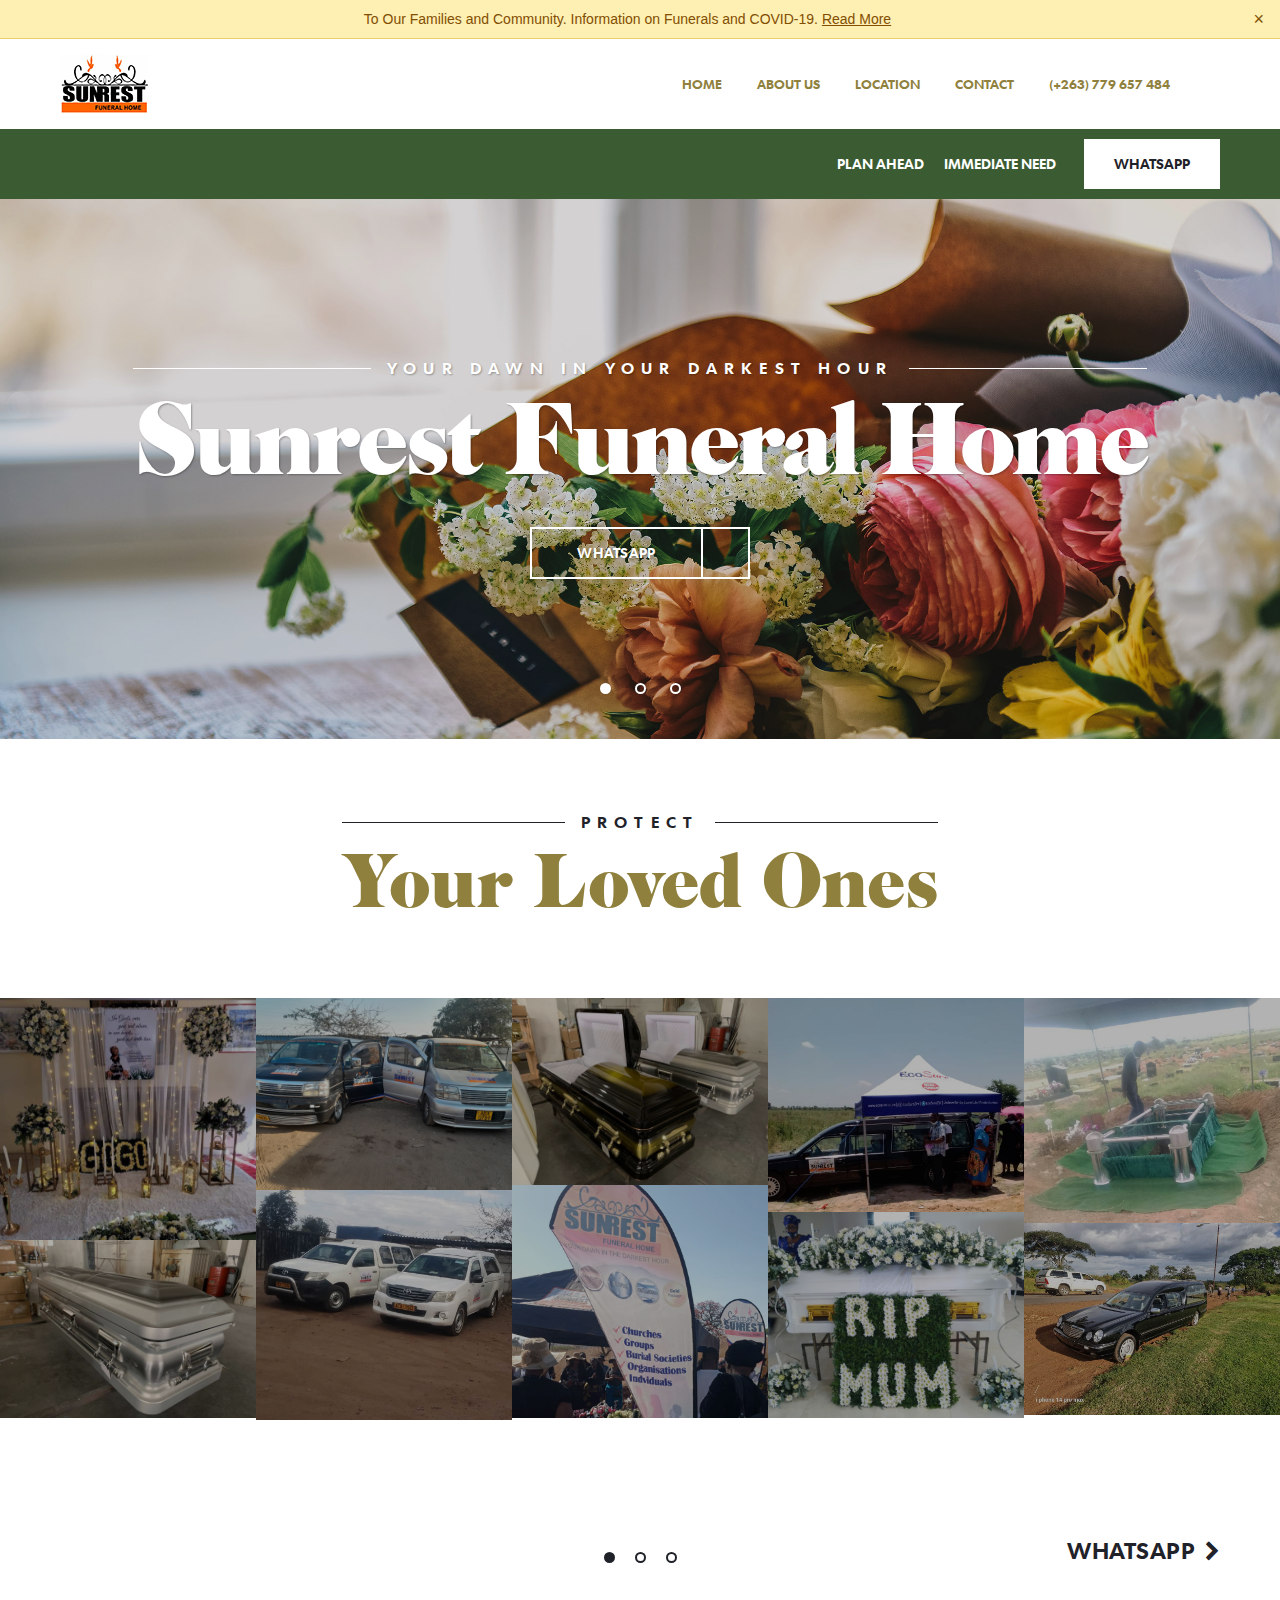
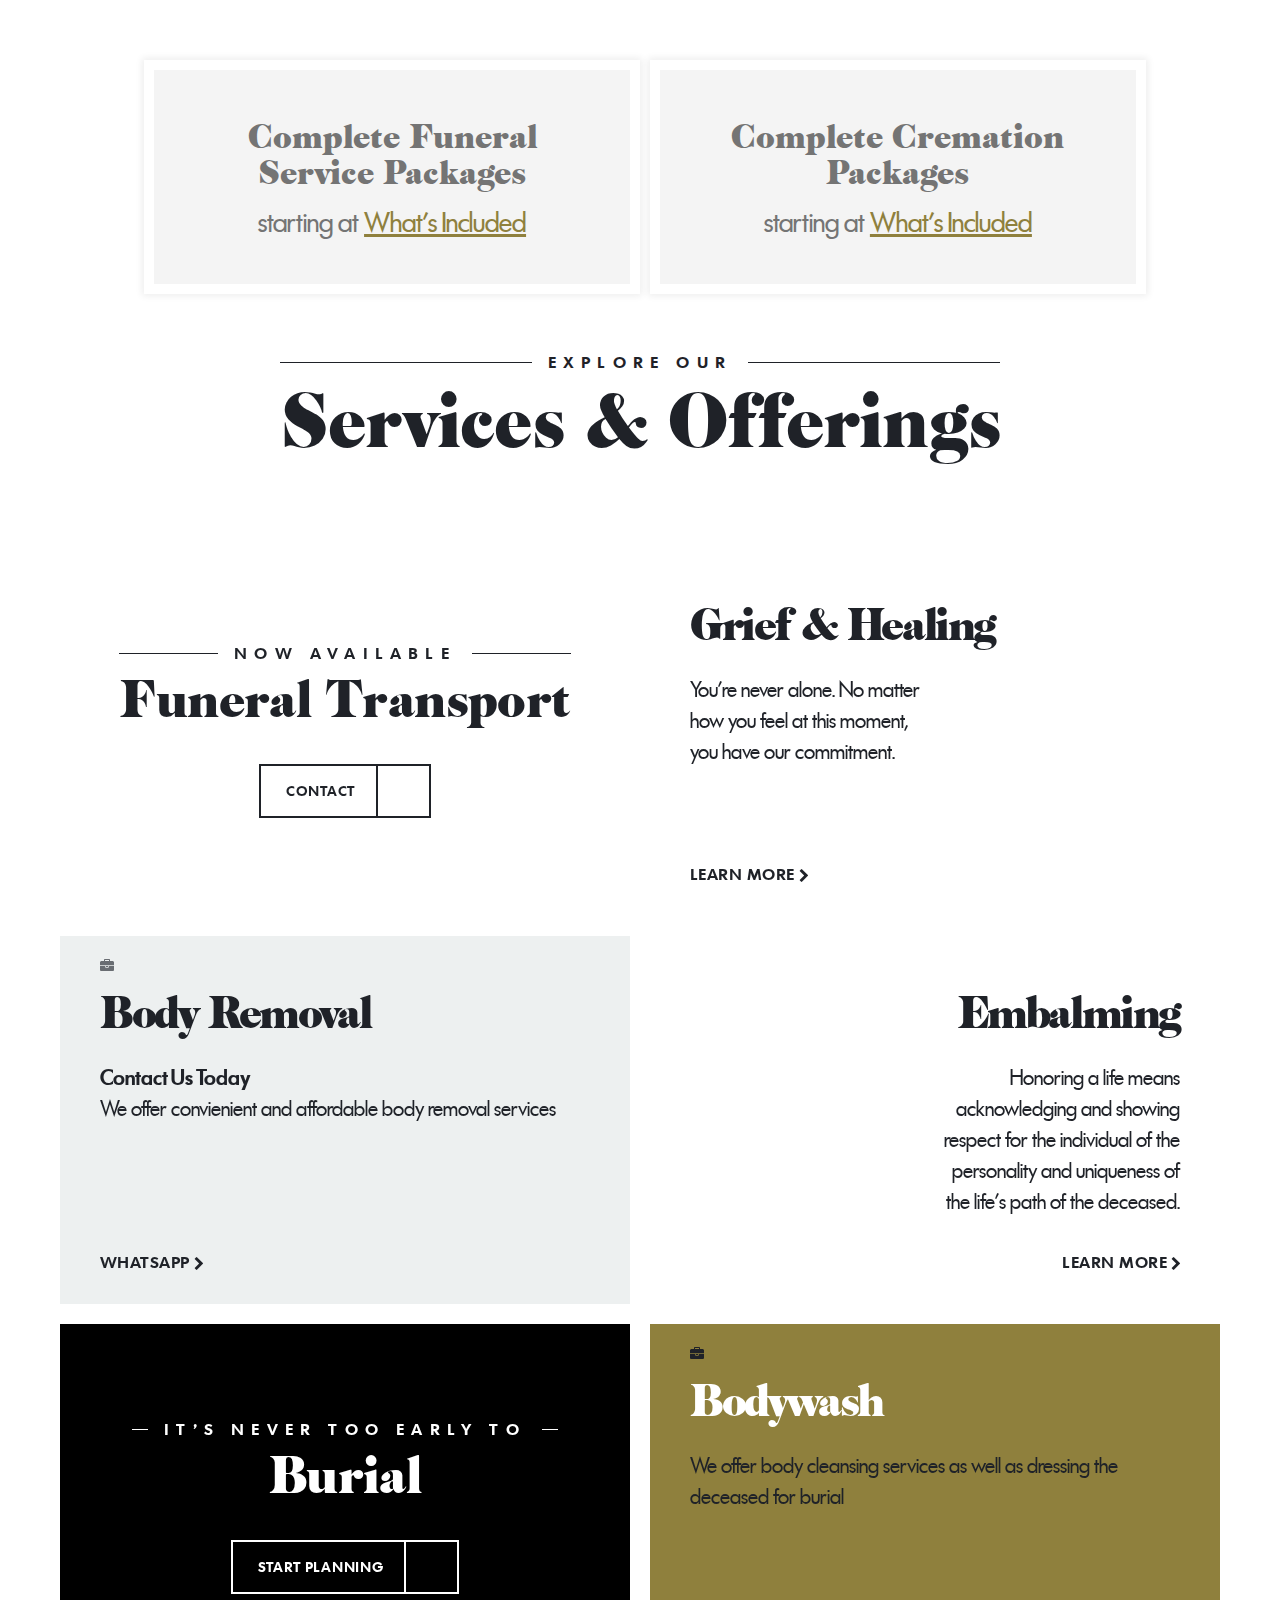
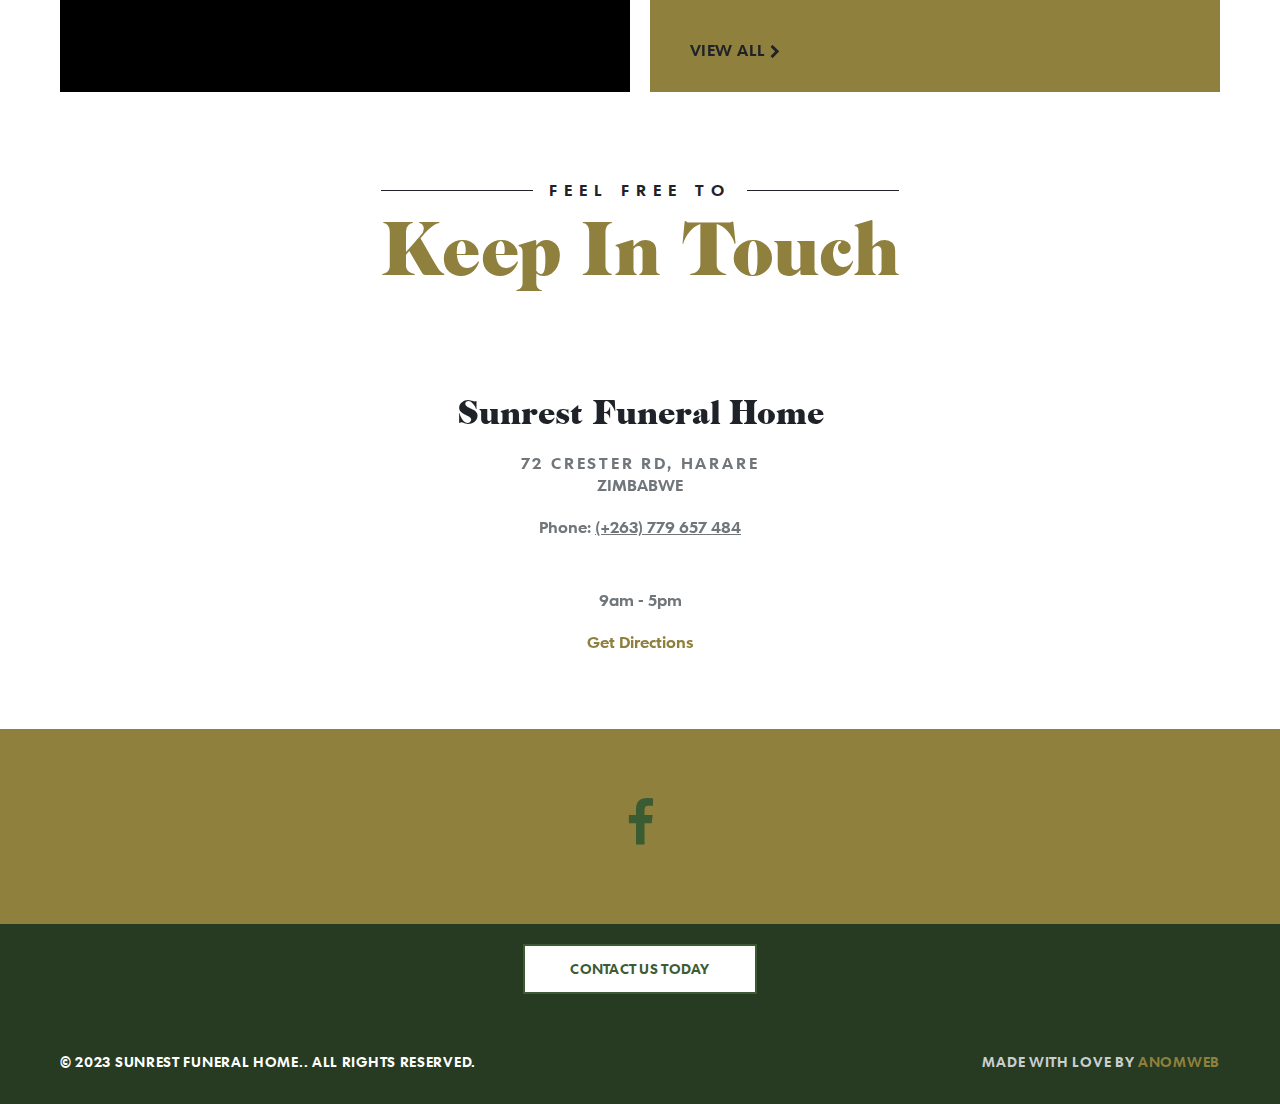
==== index.html @ aea5daf9 "Add files via upload" ====
<!doctype html>
<html lang="en" xmlns="http://www.w3.org/1999/xhtml" xmlns:og="http://ogp.me/ns#" xmlns:fb="https://www.facebook.com/2008/fbml" class=" not-mobile-device has-sticky-header">
<head>
<meta charset="utf-8">
<title>Sunrest Funeral Home, 72 Craster Rd, Harare</title>
<meta name="description" content="Sunrest Funeral Home, 72 Craster Rd, Harare">
<link rel="apple-touch-icon" sizes="180x180" href="images/T6rnalnzpCNe.png">
<link rel="icon" type="image/png" sizes="32x32" href="images/gOLdkRcF2gky.png">
<link rel="icon" type="image/png" sizes="16x16" href="images/gOLdkRcF2gky.png">
<link rel="manifest" href="https://cdn.f1connect.net/favicon/13722/njU/site.webmanifest">
<meta name="msapplication-TileColor" content="#0078d7">
<meta name="msapplication-TileImage" content="https://cdn.f1connect.net/favicon/13722/njU/w/150/favicon.png">
<link rel="dns-prefetch" href="https://cdn.f1connect.net">
<link rel="preconnect" href="https://cdn.f1connect.net" crossorigin>
<meta property="og:type" content="website">
<meta property="og:url" content="http://www.sunrestfuneralhome.com/">
<meta property="og:site_name" content="Sunrest Funeral Home, 72 Craster Rd, Harare.">
<meta property="og:title" content="Sunrest Funeral Home, 72 Craster Rd, Harare">
<meta property="og:image" content="images/K01rfPsblEZG.jpg">
<meta property="og:image:width" content="1200">
<meta property="og:image:height" content="630">
<meta property="og:description" content="The passing of a loved one is a difficult time. We are here to help you honor and celebrate their life, and to begin the healing process for your family.">
<meta name="twitter:card" content="summary_large_image">
<meta name="format-detection" content="telephone=no">
<meta http-equiv="X-UA-Compatible" content="IE=Edge">
<meta name="viewport" content="width=device-width, initial-scale=1.0, maximum-scale=5.0">
<meta name="google-site-verification" content="d1GUkLnVK1SV_T3kOwwy1TxWlYiKaVzfKgmJGqL_ECs">
<meta name="google-site-verification" content="EBVeLujCYXD_Kyon7Fxoi1mb5Hr-_IcCfckoPXJxNOE">
<meta name="msvalidate.01" content="79150578F7E79E55C669378D0583B018">
<script>
  window.f1ConnectDataLayer = window.f1ConnectDataLayer || [];
</script>
<script>(function(w,d,s,l,i){w[l]=w[l]||[];w[l].push({'gtm.start':
new Date().getTime(),event:'gtm.js'});var f=d.getElementsByTagName(s)[0],
j=d.createElement(s),dl=l!='dataLayer'?'&l='+l:'';j.async=true;j.src=
'https://www.googletagmanager.com/gtm.js?id='+i+dl;f.parentNode.insertBefore(j,f);
})(window,document,'script','f1ConnectDataLayer','GTM-5TVN3X9');</script>
<link rel="preload" as="font" crossorigin="anonymous" type="font/woff2" href="https://cdn.f1connect.net/cdn/sa-189-4gE/layout/fonts/C1bP4V03x648.woff2">
<link rel="preload" as="font" crossorigin="anonymous" type="font/woff2" href="https://cdn.f1connect.net/cdn/sa-189-4gE/layout/fonts/XXEt9k7PTzFh.woff2">
<link rel="preload" as="font" crossorigin="anonymous" type="font/woff2" href="https://cdn.f1connect.net/cdn/sa-189-4gE/layout/fonts/HtLF9AH3Duoa.woff2">
<link rel="preload" as="font" crossorigin="anonymous" type="font/woff2" href="https://cdn.f1connect.net/cdn/sa-189-4gE/layout/fonts/XNIMHxf1wDbr.woff2?v=4.7.0">
<link rel="preload" as="font" crossorigin="anonymous" type="font/woff2" href="https://cdn.f1connect.net/cdn/sa-189-4gE/layout/fonts/XNIMHxf1wDbr.woff2?v=4.7.0">
<link rel="preload" as="font" crossorigin="anonymous" type="font/woff2" href="https://cdn.f1connect.net/cdn/sa-189-4gE/layout/fonts/fontello.woff2?43442331">
<link rel="preload" as="script" href="https://cdn.f1connect.net/cdn/sa-189-4gE/layout/js/5zhrHiePn3dJ.js">
<script>
	(function() {
		if(navigator.platform === "MacIntel" && typeof navigator.standalone !== "undefined") {
			var html = document.querySelector('html');
			html.classList.add('mobile-device');
			html.classList.remove('not-mobile-device');
		}
	})();
</script>
<script>
  (function() {
    var userCountryCode = "RU";
    var optInCountries=["BE","BG","CZ","DK","DE","EE","IE","GR","ES","FR","IT","CY","LV","LT","LU","HU","MT","NL","AT","PL","PT","RO","SI","SK","FI","SE","GB","HR","LI","NO","IS"];

    var NoopAdapter=function(){"interactive"===document.readyState||"complete"===document.readyState?this.emit("init"):document.addEventListener("DOMContentLoaded",function(){this.emit("init")}.bind(this))},adapter=(NoopAdapter.prototype={name:"Noop",consent:{performance:!0,targeting:!0,functional:!0},runScript:function(t,e){return e(this.consent)},emit:function(t){window.dispatchEvent(new CustomEvent("CookieConsent."+t,{detail:this.consent}))}},new NoopAdapter);
    (ConsentManager=function(t){this.adapter=t,this.handlers()}).prototype={consent:function(){return this.adapter.consent},runScript:function(t,n){return this.adapter.runScript(t,n)},handlers:function(){window.addEventListener("CookieConsent.init",function(){this.updateBodyClassNames(),this.updateScripts(),this.updateIframes()}.bind(this)),window.addEventListener("CookieConsent.change",function(){this.updateBodyClassNames(),this.updateScripts(),this.updateIframes()}.bind(this))},updateBodyClassNames:function(){var t=[],n=this.consent(),n=(t.push(n.performance?"consent-performance":""),t.push(n.targeting?"consent-targeting":""),t.push(n.functional?"consent-functional":""),t.join(" ").trim()),t=document.body.className.replace("consent-performance","").replace("consent-targeting","").replace("consent-functional","");document.body.className=(t+" "+n).trim()},updateScripts:function(){var t=Array.from(document.querySelectorAll('script[type="text/plain"][data-consent]'));0!==t.length&&t.forEach(function(t){this.activateScript(t)}.bind(this))},activateScript:function(t){if(this.hasConsent(t)){var n=t.parentNode,e=document.createElement(t.tagName),a=(e.innerHTML=t.innerHTML,t.attributes);if(0<a.length)for(var i=0;i<a.length;i++){var r=a[i].name,s=a[i].value;"type"!==a[i].name&&e.setAttribute(r,s)}e.setAttribute("type","text/javascript"),n.replaceChild(e,t)}},updateIframes:function(){var t=Array.from(document.querySelectorAll("iframe[data-consent][data-src]"));0!==t.length&&t.forEach(function(t){this.activateIframe(t)}.bind(this))},activateIframe:function(t){this.hasConsent(t)&&(t.src=t.dataset.src)},hasConsent:function(t){var t=(t.getAttribute("data-consent")||"").split(","),n=!1,e=this.consent();return t.forEach(function(t){n=n||e[t]}),n}},window.ConsentManager=new ConsentManager(adapter);
  })();
</script>
<style>
    ${adapterCss}
  </style>
<link rel="stylesheet" type="text/css" href="css/fN1xjKv13avX.css">
<link rel="stylesheet" type="text/css" href="css/hNEzGvmwhJG7.css">
<link rel="stylesheet" type="text/css" href="css/G3nBEFmXOata.css" id="TemplateSkin">
<style>.home-prices{margin-bottom:60px}.home-prices>div div{background-color:#f4f4f4;padding:40px;font-size:30px;font-size:3rem;border:10px solid #fff;box-shadow:0 0 7px 2px #eee}@media only screen and (min-width:991.1px){.home-prices>div div:first-child{margin-right:5px}.home-prices>div div:last-child{margin-left:5px}}.home-prices h5{font-family:'CabernetJF Regular',Arial,sans-serif;font-size:36px;font-size:3.6rem}.home-prices h4{font-family:'CabernetJF Regular',Arial,sans-serif;font-size:60px;font-style:italic;font-size:6rem;color:#3b5c33}</style>
<script>
try {
	var dtNow = new Date();
	document.cookie = "timezone=" + (-dtNow.getTimezoneOffset()) + ";path=/;expires=" + (new Date(dtNow.getTime() + (1000 * 60 * 60 * 24)).toUTCString());
} catch (e) {}
</script>
<style></style></head>
<body class="section-home page-home not-tribute-page  header-has-phone" data-section="Home" data-page="Home" data-offset-scroll-top="160" data-template="Elegant" data-customer-ua="UA-62851401-15" data-has-store="true" data-store-products="Flowers - Teleflora (US)" data-has-flowers="true" data-domain="SunrestFuneralHome.com" data-color-primary="#8f803d" data-color-secondary="#3b5c33">
<noscript><iframe src="https://www.googletagmanager.com/ns.html?id=GTM-5TVN3X9" height="0" width="0" style="display:none;visibility:hidden"></iframe></noscript>
<div class="accessibility-nav">
<a href="#slideshow" id="SkipToMainContent" class="accessibility__link" tabindex="0">Skip to content</a>
</div>
<script id="warning-message-script">
			(function() {
				var key = "4";
				var tplString = [
					'<div class="warning-message__container">',
						'<div class="warning-message" data-message-ref="4" data-menu-sticky=".template-header,.template-header .header-bottom">',
							'<p role="alert">To Our Families and Community. Information on Funerals and COVID-19. \u003ca href=\"/coronavirus-notice/\"\u003eRead More\u003c/a\u003e</p>',
							'<button type="button" class="warning-message__close" aria-label="Close this warning"><i aria-hidden="true">&times;</i></button>',
						'</div>',
					'</div>'
				].join( '' );
				var div = document.createElement('div');
				div.innerHTML = tplString;
				tpl = div.children[0];
				var script = document.getElementById("warning-message-script");
				if ( typeof sessionStorage !== 'undefined' && !sessionStorage.getItem( 'message-' + key ) ) {
					script.parentNode.insertBefore(tpl, script);
				} else if ( sessionStorage === 'undefined' ) {
					script.parentNode.insertBefore(tpl, script);
				}
			})();
		</script>
<div class="body" id="home">
<div class="content">
<header class="template-header   ">
<div class="header-top">
<div class="logo-wrapper default-logo">
<a href="/"><img src="images/gOLdkRcF2gky.png" alt="Sunrest Funeral Home" width="235" height="60"></a>
</div>
<div class="logo-wrapper alternative-logo">
<a href="/" tabindex="-1"><alt="Sunrest Funeral Home." width="235" height="60"></a>
</div>
<div class="header-items">
<nav class="sub-nav">
<ul class="list-unstyled">
<li><a href="about us.html">About Us</a></li>
<li class="hidden-sm"><a href="location.html" data-count="1">Location</a></li>
<li><a href="contact.html">Contact</a></li>
<li class="website-phone">
<div class="align">
<div class="align-middle">
<a href="tel:+263 779 657 484" class="phone phone-location phone-location-4878356">(+263) 779 657 484</a>
</div>
</div>
</li>
</ul>
<div class="tribute-autocomplete" id="obit-search" data-not-found-text="No obituaries found matching the search term.">
<form name="MainNavSearch" class="form-obit-search" role="search" method="get" action="/obituaries/">
<button type="button" class="btn btn-search" aria-label="Open search">
</button>
<div class="autocomplete-wrapper">
<div class="input-group input-search">

<div class="input-group-btn">

</div>
</div>
</div>
</form>
</div>
</nav>
</div>
</div>
<div class="header-bottom">
<div class="template-header-mobile-bar  template-header-mobile-bar--1">
<div class="template-header-mobile-bar__phone template-header-mobile-bar__phone--single">
<span class="phone-label">Call Us</span>
<a href="tel:+263 779 657 484" class="phone phone-location phone-location-4878356">(+263) 779 657 484</a>
</div>
</div>
<div class="template-header-main-bar">
<div class="logo-wrapper default-logo">
<a href="/"><img src="images/logo.jpg" alt="Sunrest Funeral Home" width="235" height="60"></a>
</div>
<div class="logo-wrapper alternative-logo">
<a href="/" tabindex="-1"><alt=" Sunrest Funeral Home" width="235" height="60"></a>
</div>

<nav class="main-nav main-nav--7">
<ul class="list-unstyled">

<li class="nav-item">
<a href="contact.html"><span>Plan Ahead</span></a>
</li>
<li class="nav-item">
<a href="contact.html"><span>Immediate Need</span></a>
</li>
</ul>

<div class="store-button">
<a class="btn btn-store btn-store-flowers" href="https://wa.me//263779657484">Whatsapp</a>
</div>
</nav>
<button class="navbar-toggle" type="button">
<span class="icon-bar first"></span>
<span class="icon-bar middle"></span>
<span class="icon-bar last"></span>
<span class="sr-only">Toggle navigation</span>
</button>
</div>
</div>
<div class="navbar-side">
<div class="navbar-side-wrapper">

<nav class="mobile-sub-nav">
<ul>
<li><a href="about us.html">About Us</a></li>
<li><a href="location.html" data-count="1">Location</a></li>
<li><a href="contact.html">Contact</a></li>
</ul>
</nav>

<div class="search-area" id="obit-search-mobile" data-not-found-text="No obituaries found matching the search term.">
<form name="MainNavSearch" class="form-obit-search" role="search" method="get" action="/obituaries/">
<div class="input-group input-search">
<input type="text" name="filter" class="form-control input-sm" placeholder="SEARCH" aria-label="Search by name">
<div class="input-group-btn">
<button type="submit" class="btn btn-sm">
<i class="fa fa-search" aria-hidden="true"></i>
<span class="sr-only">Search</span>
</button>
</div>
</div>
</form>
</div>

<nav class="header-col mobile-main-nav">
<ul>
<li class="nav-item home-link">
<a class="active" href="/">Home</a>
</li>
<li class="nav-item">
<a href="about us.html"><span>What We Do</span></a>
</li>
<li class="nav-item">
<a href="contact.html"><span>Grief &amp; Healing</span></a>
</li> 
<li class="nav-item">
<a href="contact.html"><span>Plan Ahead</span></a>
</li>
<li class="nav-item">
<a href="contact.html"><span>Immediate Need</span></a>
</li>
</ul>
</nav>
</div>
</div>
</header>
<h1 class="hide">Sunrest Funeral Home</h1>
<div id="slideshow" class="keen-slider  slideshow--multi" data-slideshow data-autoplay="1" data-interval="9000">
<div class="keen-slider__slide slide-item slide-item-photo active slide-item-cta" style="background-color: #000;">
<div class="slideshow__slide__content">
<div class="slideshow__slide__content__inner">
<h3 class="slideshow__slide__title line-through text-white">
<span class="slideshow__slide__title__small text-top">
<span>Your Dawn In Your Darkest Hour</span>
</span>
<span class="slideshow__slide__title__big">Sunrest Funeral Home</span>
</h3>
<div class="slideshow__slide__action">
<a class="btn btn-outline btn-cta" href="https://wa.me//263779657484" data-track-name="celebrate life" data-linktracker-from="slideshow">Whatsapp</a>
</div>
</div>
</div>
<div class="slideshow__image" style="background-image: url(images/N4KpGoe2Qzhe.jpg); background-size: cover; background-position: 50% 50%; opacity: 0.85;"></div>
</div>
<div class="keen-slider__slide slide-item slide-item-photo  slide-item-cta" style="background-color: #000;">
<div class="slideshow__slide__content">
<div class="slideshow__slide__content__inner">
<h3 class="slideshow__slide__title line-through text-white">
<span class="slideshow__slide__title__small text-top">
<span>Planning ahead can make all the difference to your family.</span>
</span>
<span class="slideshow__slide__title__big">Live Well, Plan Ahead</span>
</h3>
<div class="slideshow__slide__action">
<a class="btn btn-outline btn-cta" href="https://wa.me//263779657484" data-track-name="celebrate life 2" data-linktracker-from="slideshow">Whatsapp</a>
</div>
</div>
</div>
<div class="slideshow__image" data-lazy data-src="images/N4KpGoe2Qzhe.jpg" style=" background-size: cover; background-position: 50% 50%; opacity: 0.85;"></div>
</div>
<div class="keen-slider__slide slide-item slide-item-video  slide-item-cta" style="background-color: #000;">
<div class="slideshow__slide__content">
<div class="slideshow__slide__content__inner">
<h3 class="slideshow__slide__title line-through text-white">
<span class="slideshow__slide__title__small text-top">
<span>Every life deserves a</span>
</span>
<span class="slideshow__slide__title__big">Special Time</span>
</h3>
<div class="slideshow__slide__action">
</div>
</div>
</div>
<div class="slideshow__image" data-lazy data-src="images/N4KpGoe2Qzhe.jpg" style=" background-size: cover; background-position: 50% 50%; opacity: 0.85;"></div>
</div>
<button class="keen-arrow keen-prev" type="button" aria-label="Prev Slide"></button>
<button class="keen-arrow keen-next" type="button" aria-label="Next Slide"></button>
<div class="slideshow__pager keen-pager">
<button type="button" aria-label="Slide 1" class="slideshow__dot keen-dot active"></button>
<button type="button" aria-label="Slide 2" class="slideshow__dot keen-dot "></button>
<button type="button" aria-label="Slide 3" class="slideshow__dot keen-dot "></button>
</div>
</div>
<div role="main" class="content-wrapper">
<div class="content-inner">
<div class="page-content-wrapper">
<div class="page-content container-fluid">
<div id="modules" class="version--1">
<div id="RecentObituaries" class="module recent-obituaries recent-obituaries--1" data-version="1" data-page-size="9" data-page-columns="3" data-thumb-size="108" data-responsive="3" data-not-found-text="No obituaries found matching the search term.">
<div class="module-header container-fluid">
<div class="module-header-content">
<div class="text-center">
<h3 class="line-through">
<span class="text-top">
<span>Protect</span>
</span>
<span class="title">Your Loved Ones</span>
</h3>
</div>
<div class="obit-search">
<div class="align">
<div class="align-middle">
<form id="formRecentObits" name="ModuleObituariesSearch" action="/obituaries/" method="get">
<div class="input-group input-search">
<div class="input-group-btn">



</div>
</div>
<div id="TributeSuggestions" class="tributes-suggestions">
</div>
</form>
</div>
</div>
</div>
</div>
</div>
<div class="module-content">
<div class="tributes owl-carousel">
<div class="tributes-group">
<div class="profile ">
<a  class="profile-picture" tabindex="-1">
<img src="[data-uri]" data-src="images/1.jpg" alt="Sena Fita" width="207" height="207">
</a>
<div class="profile-desc-wrapper">
<div class="profile-desc">
<span class="name notranslate"></span>
<span class="date"></span>
</div>
<a class="view-details"></a>
</div>
</div>
<div class="profile ">
<a  class="profile-picture" tabindex="-1">
<img src="[data-uri]" data-src="images/2.jpg" alt="Felicia Denise Daniels" width="207" height="207">
</a>
<div class="profile-desc-wrapper">
<div class="profile-desc">
<span class="name notranslate"></span>
<span class="date"></span>
</div>
<a class="view-details"></a>
</div>
</div>
</div>
<div class="tributes-group">
<div class="profile ">
<a  class="profile-picture" tabindex="-1">
<img src="[data-uri]" data-src="images/3.jpg" alt="Valtanette Patterson" width="207" height="207">
</a>
<div class="profile-desc-wrapper">
<div class="profile-desc">
<span class="name notranslate"></span>
<span class="date"></span>
</div>
<a class="view-details"></a>
</div>
</div>
<div class="profile ">
<a  class="profile-picture" tabindex="-1">
<img src="[data-uri]" data-src="images/4.jpg" alt="Harry Hunter" width="207" height="207">
</a>
<div class="profile-desc-wrapper">
<div class="profile-desc">
<span class="name notranslate"></span>
<span class="date"></span>
</div>
<a class="view-details"></a>
</div>
</div>
</div>
<div class="tributes-group">
<div class="profile ">
<a  class="profile-picture" tabindex="-1">
<img src="[data-uri]" data-src="images/5.jpg" alt="Pamela Neal-Robinson" width="207" height="207">
</a>
<div class="profile-desc-wrapper">
<div class="profile-desc">
<span class="name notranslate"></span>
<span class="date"></span>
</div>
<a class="view-details"></a>
</div>
</div>
<div class="profile ">
<a  class="profile-picture" tabindex="-1">
<img src="[data-uri]" data-src="images/6.jpg" alt="James Elliott" width="207" height="207">
</a>
<div class="profile-desc-wrapper">
<div class="profile-desc">
<span class="name notranslate"></span>
<span class="date"></span>
</div>
<a class="view-details"></a>
</div>
</div>
</div>
<div class="tributes-group">
<div class="profile ">
<a  class="profile-picture" tabindex="-1">
<img src="[data-uri]" data-src="images/7.jpg" alt="Viola Pack" width="207" height="207">
</a>
<div class="profile-desc-wrapper">
<div class="profile-desc">
<span class="name notranslate"></span>
<span class="date"></span>
</div>
<a class="view-details"></a>
</div>
</div>
<div class="profile ">
<a class="profile-picture" tabindex="-1">
<img src="[data-uri]" data-src="images/8.jpg" alt="James McDonald" width="207" height="207">
</a>
<div class="profile-desc-wrapper">
<div class="profile-desc">
<span class="name notranslate"></span>
<span class="date"></span>
</div>
<a class="view-details" ></a>
</div>
</div>
</div>
<div class="tributes-group">
<div class="profile ">
<a  class="profile-picture" tabindex="-1">
<img src="[data-uri]" data-src="images/9.jpg" alt="Michael Anthony Jefferson" width="207" height="207">
</a>
<div class="profile-desc-wrapper">
<div class="profile-desc">
<span class="name notranslate"></span>
<span class="date"></span>
</div>
<a class="view-details"></a>
</div>
</div>
<div class="profile ">
<a  class="profile-picture" tabindex="-1">
<img src="[data-uri]" data-src="images/10.jpg" alt="Burnett West" width="207" height="207">
</a>
<div class="profile-desc-wrapper">
<div class="profile-desc">
<span class="name notranslate"></span>
<span class="date"></span>
</div>
<a class="view-details"></a>
</div>
</div>
</div>
<div class="tributes-group">
<div class="profile ">
<a  class="profile-picture" tabindex="-1">
<img src="[data-uri]" data-src="images/1.jpg" alt="Jesse Isaac Porter" width="207" height="207">
</a>
<div class="profile-desc-wrapper">
<div class="profile-desc">
<span class="name notranslate"></span>
<span class="date"></span>
</div>
<a class="view-details" ></a>
</div>
</div>
<div class="profile ">
<a  class="profile-picture" tabindex="-1">
<img src="[data-uri]" data-src="images/2.jpg" alt="Ruthie Millner" width="207" height="207">
</a>
<div class="profile-desc-wrapper">
<div class="profile-desc">
<span class="name notranslate"></span>
<span class="date"></span>
</div>
<a class="view-details"></a>
</div>
</div>
</div>
<div class="tributes-group">
<div class="profile ">
<a class="profile-picture" tabindex="-1">
<img src="[data-uri]" data-src="images/3.jpg" alt="Howard Tobar Mayo, Jr." width="207" height="207">
</a>
<div class="profile-desc-wrapper">
<div class="profile-desc">
<span class="name notranslate"></span>
<span class="date"></span>
</div>
<a class="view-details"></a>
</div>
</div>
<div class="profile ">
<a class="profile-picture" tabindex="-1">
<img src="[data-uri]" data-src="images/4.jpg" alt="Birdie Examilla Bellinger" width="207" height="207">
</a>
<div class="profile-desc-wrapper">
<div class="profile-desc">
<span class="name notranslate"></span>
<span class="date"></span>
</div>
<a class="view-details" ></a>
</div>
</div>
</div>
<div class="tributes-group">
<div class="profile ">
<a class="profile-picture" tabindex="-1">
<img src="[data-uri]" data-src="images/5.jpg" alt="Julia Jeanne De Bats" width="207" height="207">
</a>
<div class="profile-desc-wrapper">
<div class="profile-desc">
<span class="name notranslate"></span>
<span class="date"></span>
</div>
<a class="view-details"></a>
</div>
</div>
<div class="profile ">
<a class="profile-picture" tabindex="-1">
<img src="[data-uri]" data-src="images/6.jpg" alt="E.J Reed" width="207" height="207">
</a>
<div class="profile-desc-wrapper">
<div class="profile-desc">
<span class="name notranslate"></span>
<span class="date"></span>
</div>
<a class="view-details"></a>
</div>
</div>
</div>
<div class="tributes-group">
<div class="profile ">
<a  class="profile-picture" tabindex="-1">
<img src="[data-uri]" data-src="images/7.jpg" alt="Benny Ray Dancy" width="207" height="207">
</a>
<div class="profile-desc-wrapper">
<div class="profile-desc">
<span class="name notranslate"></span>
<span class="date"></span>
</div>
<a class="view-details"></a>
</div>
</div>
<div class="profile ">
<a class="profile-picture" tabindex="-1">
<img src="[data-uri]" data-src="images/8.jpg" alt="Crystal Dauphine" width="207" height="207">
</a>
<div class="profile-desc-wrapper">
<div class="profile-desc">
<span class="name notranslate"></span>
<span class="date"></span>
</div>
<a class="view-details"></a>
</div>
</div>
</div>
<div class="tributes-group">
<div class="profile ">
<a class="profile-picture" tabindex="-1">
<img src="[data-uri]" data-src="images/9.jpg" alt="Dorothy Jean Hill" width="207" height="207">
</a>
<div class="profile-desc-wrapper">
<div class="profile-desc">
<span class="name notranslate"></span>
<span class="date"></span>
</div>
<a class="view-details" ></a>
</div>
</div>
<div class="profile ">
<a  class="profile-picture" tabindex="-1">
<img src="[data-uri]" data-src="images/10.jpg" alt="Marie Alexander" width="207" height="207">
</a>
<div class="profile-desc-wrapper">
<div class="profile-desc">
<span class="name notranslate"></span>
<span class="date"></span>
</div>
<a class="view-details"></a>
</div>
</div>
</div>
<div class="tributes-group">
<div class="profile ">
<a  class="profile-picture" tabindex="-1">
<img src="[data-uri]" data-src="images/9.jpg" alt="Deon James Brisco" width="207" height="207">
</a>
<div class="profile-desc-wrapper">
<div class="profile-desc">
<span class="name notranslate"></span>
<span class="date"></span>
</div>
<a class="view-details"></a>
</div>
</div>
<div class="profile ">
<a  class="profile-picture" tabindex="-1">
<img src="[data-uri]" data-src="images/1.jpg" alt="Harold B Starks" width="207" height="207">
</a>
<div class="profile-desc-wrapper">
<div class="profile-desc">
<span class="name notranslate"></span>
<span class="date"></span>
 </div>
<a class="view-details" ></a>
</div>
</div>
</div>
<div class="tributes-group">
<div class="profile ">
<a  class="profile-picture" tabindex="-1">
<img src="[data-uri]" data-src="images/2.jpg" alt="Alex Lewis" width="207" height="207">
</a>
<div class="profile-desc-wrapper">
<div class="profile-desc">
<span class="name notranslate"></span>
<span class="date"></span>
</div>
<a class="view-details"></a>
</div>
</div>
<div class="profile ">
<a  class="profile-picture" tabindex="-1">
<img src="[data-uri]" data-src="images/3.jpg" alt="Mavis Dwain Black, Jr" width="207" height="207">
</a>
<div class="profile-desc-wrapper">
<div class="profile-desc">
<span class="name notranslate"></span>
<span class="date"></span>
</div>
<a class="view-details"></a>
</div>
</div>
</div>
<div class="tributes-group">
<div class="profile ">
<a  class="profile-picture" tabindex="-1">
<img src="[data-uri]" data-src="images/4.jpg" alt="Tikisha Lynn Harris" width="207" height="207">
</a>
<div class="profile-desc-wrapper">
<div class="profile-desc">
<span class="name notranslate"></span>
<span class="date"></span>
</div>
<a class="view-details"></a>
</div>
</div>
<div class="profile ">
<a class="profile-picture" tabindex="-1">
<img src="[data-uri]" data-src="images/5.jpg" alt="Shirley Price" width="207" height="207">
</a>
<div class="profile-desc-wrapper">
<div class="profile-desc">
<span class="name notranslate"></span>
<span class="date"></span>
</div>
<a class="view-details" ></a>
</div>
</div>
</div>
<div class="tributes-group">
<div class="profile ">
<a  class="profile-picture" tabindex="-1">
<img src="[data-uri]" data-src="images/6.jpg" alt="Charmaine R Ross" width="207" height="207">
</a>
<div class="profile-desc-wrapper">
<div class="profile-desc">
<span class="name notranslate"></span>
<span class="date"></span>
</div>
<a class="view-details"></a>
</div>
</div>
<div class="profile ">
<a  class="profile-picture" tabindex="-1">
<img src="[data-uri]" data-src="images/7.jpg" alt="Willie Lee Washington" width="207" height="207">
</a>
<div class="profile-desc-wrapper">
<div class="profile-desc">
<span class="name notranslate"></span>
<span class="date"></span>
</div>
<a class="view-details"></a>
</div>
</div>
</div>
<div class="tributes-group">
<div class="profile ">
<a  class="profile-picture" tabindex="-1">
<img src="[data-uri]" data-src="images/8.jpg" alt="Rolonzo Lee Smoot" width="207" height="207">
</a>
<div class="profile-desc-wrapper">
<div class="profile-desc">
<span class="name notranslate"></span>
<span class="date"></span>
</div>
<a class="view-details"></a>
</div>
</div>
<div class="profile ">
<a  class="profile-picture" tabindex="-1">
<img src="[data-uri]" data-src="images/10.jpg" alt="Ronald Lyn Antwine" width="207" height="207">
</a>
<div class="profile-desc-wrapper">
<div class="profile-desc">
<span class="name notranslate"></span>
<span class="date"></span>
</div>
<a class="view-details" ></a>
</div>
</div>
</div>
 </div>
</div>
<div class="module-footer container-fluid">
<a class="view-all" href="https://wa.me//263779657484
">
<span>
Whatsapp
</span>
<i class="fa fa-chevron-right"></i>
</a>
</div>
</div>
</div>
<div class="custom-code"><div class="home-prices">
<div class="row">
<div class="col-sm-offset-1 col-sm-10 col-md-5 text-center">
<h5>Complete Funeral Service Packages</h5> starting at

<a href="contact.html" style="text-decoration:underline;">What's Included</a>
</div>
<div class="col-sm-offset-1 col-sm-10 col-md-offset-0 col-md-5 text-center">
<h5>Complete Cremation Packages</h5> starting at

<a href="contact.html" style="text-decoration:underline;">What's Included</a>
</div>
</div>
</div></div>
<div class="service-blocks">
<div class="heading text-center">
<h3 class="h3 line-through">
<span class="text-top">
<span>Explore Our</span>
</span>
<span class="title">Services &amp; Offerings</span>
</h3>
</div>
<div class="blocks-list">
<div class="block block-type-1 block-pos-1 block-clickable">
<div class="block-inner">
<div class="image-wrapper" data-hi-backstretch style="background-color: #FFF;">
<img data-lazy data-src="images/4.jpg" style=" opacity: 0.57; --opacity: 0.57; object-position: 50% 50%;" src="[data-uri]" alt="Funeral Live Streaming" title data-object-fit-position="50% 50%" width="710" height="756">
</div>
<div class="block-content block-style-1 block-color--default">
<div class="align">
<div class="align-middle">
<div class="block-heading">
<h3 class="h3 line-through">
<span class="text-top">
<span>Now Available</span>
</span>
<span class="title">Funeral Transport</span>
</h3>
</div>
<a href="contact.html"><span>contact</span></a>
</div>
</div>
</div>
</div>
</div>
<div class="block block-type-2 block-pos-2 block-clickable">
<div class="block-inner">
<div class="image-wrapper" data-hi-backstretch style="background-color: #FFF;">
<img data-lazy data-src="images/1.jpg" style=" opacity: 0.68; --opacity: 0.68; object-position: 50% 50%;" src="[data-uri]" alt="Grief &amp; Healing" title data-object-fit-position="50% 50%" width="710" height="368">
</div>
<div class="block-content block-style-2 block-text-align-left block-color--default">
<div class="category">
<i class="fa fa-briefcase"></i>

</div>
<h3 class="h3">Grief &amp; Healing</h3>
<div class="description half-size">
You're never alone. No matter how you feel at this moment, you have our commitment.
</div>
<a href="contact.html">Learn More</a>
</div>
</div>
</div>
<div class="block block-type-2 block-pos-3 block-clickable">
<div class="block-inner">
<div class="image-wrapper" data-hi-backstretch style="background-color: #FFF;">
<img data-lazy data-src="images/6.jpg" style=" opacity: 0.75; --opacity: 0.75; object-position: 39.71% 48.86%;" src="[data-uri]" alt="Honor Life" title data-object-fit-position="39.71% 48.86%" width="710" height="368">
</div>
<div class="block-content block-style-2 block-text-align-right block-color--default">
<div class="category">
<i class="fa fa-briefcase"></i>

</div>
<h3 class="h3">Embalming</h3>
<div class="description half-size">
Honoring a life means acknowledging and showing respect for the individual of the personality and uniqueness of the life's path of the deceased.
</div>
<a href="contact.html">Learn More</a>
</div>
</div>
</div>
<div class="block block-type-3 block-pos-4">
<div class="block-inner block-quartenary">
<div class="block-content block-style-2 block-text-align-left block-background--light block-color--default">
<div class="category">
<i class="fa fa-briefcase"></i>

</div>
<h3 class="h3">Body Removal</h3>
<div class="description">
<strong>Contact Us Today</strong><br>We offer convienient and affordable body removal services
</div>
<a href="https://wa.me//263779657484">Whatsapp</a>
</div>
</div>
</div>
<div class="block block-type-2 block-pos-5 block-clickable">
<div class="block-inner">
<div class="image-wrapper" data-hi-backstretch style="background-color: #000;">
<img data-lazy data-src="images/5.jpg" style=" opacity: 0.8; --opacity: 0.8; object-position: 50% 50%;" src="[data-uri]" alt="Plan For Your Future" title data-object-fit-position="50% 50%" width="710" height="368">
</div>
<div class="block-content block-style-1 block-color--light">
<div class="align">
<div class="align-middle">
<div class="block-heading">
<h3 class="h3 line-through">
<span class="text-top">
<span>It&#8217;s never too early to</span>
</span>
<span class="title">Burial</span>
</h3>
</div>
<a href="contact.html">Start Planning</a>
</div>
</div>
</div>
</div>
</div>
<div class="block block-type-4 block-pos-6">
<div class="block-inner block-primary">
<div class="block-content block-style-3 block-text-align-left block-color--default" id="moduleEvents">
<div class="category">
<i class="fa fa-briefcase"></i>

</div>
<h3 class="h3">Bodywash</h3>
<div class="description">
<p>We offer body cleansing services as well as dressing the deceased for burial</p>
</div>
<a href="contact.html" class="view-all ">View All</a>
</div>
</div>
</div>
</div>
</div>
</div>
</div>
</div>
</div>
<footer class="template-footer">
<div class="footer-locations__wrapper ">
<div id="FooterLocationsCarousel" class="footer-locations footer-locations--carousel" data-locations-count="1">
<div class="footer-locations__header">
<h3 class="footer-locations__header__title line-through">
<span class="text-top">
<span>Feel Free To</span>
</span>
<span class="title">Keep In Touch</span>
</h3>
</div>
<div class="footer-locations__carousel__wrapper">
<div class="footer-locations__carousel">
<div class="footer-locations__carousel__location__wrapper" itemscope itemtype="https://schema.org/LocalBusiness" data-address="72 Crester Rd, Harare, Zimbabwe" data-latlng="33.9495208,-118.29231600000003">
<div class="footer-locations__carousel__location">
<h4 class="location__name">
<span itemprop="name">Sunrest Funeral Home</span>
</h4>
<div class="footer-locations__carousel__location-info">
<div class="location__section text-uppercase">
<div class="location__address" itemprop="address" itemscope itemtype="https://schema.org/PostalAddress">
<p class="location__text" itemprop="streetAddress">
72 Crester Rd, Harare</p>
<p class="location__text">
<span itemprop="addressLocality"></span> <span itemprop="addressRegion"></span>
<span itemprop="postalCode"></span>
</p>
</div>
<p class="location__text location__text--fdnumber">
<span>Zimbabwe</span>
</p>
</div>
<div class="location__section">
<p class="location__text location__text--phone">
Phone: <a href="tel:+263 779 657 484">(+263) 779 657 484</a>
<meta itemprop="telephone" content="(+263) 779 657 484">
</p>

</div>
<div class="location__section">

<a itemprop="url" rel="noopener" target="_blank"></a>
</p>
</div>
<div class="location__section">
<p class="location__text location__text--opening">
<time itemprop="openingHours" datetime="Mon 09:00-17:00">9am - 5pm</time>
<time class="hidden" itemprop="openingHours" datetime="Tue 09:00-17:00">9am - 5pm</time>
<time class="hidden" itemprop="openingHours" datetime="Wed 09:00-17:00">9am - 5pm</time>
<time class="hidden" itemprop="openingHours" datetime="Thu 09:00-17:00">9am - 5pm</time>
<time class="hidden" itemprop="openingHours" datetime="Fri 09:00-17:00">9am - 5pm</time>
<time class="hidden" itemprop="openingHours" datetime="Sat 09:00-15:00">9am - 3pm</time>
</p>
</div>
<div class="location__section">
<p class="location__text location__text--directions">
<a rel="nofollow noopener" href="https://www.google.com/maps/dir/?api=1&destination=9501+South+Vermont+Avenue%2c+Los+Angeles%2c+CA+90044%2c+US" target="_blank">Get Directions</a>
</p>
</div>
</div>
</div>
</div>
</div>
</div>
</div>
</div>
<div class="footer-bottom">
<div class="social-footer">
<ul class="social-icons">
<li>
<a class="social-link facebook" href="contact.html" target="_blank" rel="nofollow noopener">
<i class="fa fa-facebook" aria-hidden="true"></i>
<span class="sr-only">facebook</span>
</a>
</li>
</ul>
</div>
<div class="copyright container-fluid">
<div class="container-row row-gpl">
<p class="text-center">
<a href="contact.html" target="_blank" class="btn btn-primary no-arrow" rel="nofollow noopener" data-gpl>Contact Us Today</a>
</p>
</div>
<div class="container-row">
<div class="align-left all-rights-reserved">
&copy; 2023 Sunrest Funeral Home.. All Rights Reserved.
</div>
<div class="align-right text-right made-with-love">
Made with love by <a href="https://www.anom.co.zw" target="_blank" rel="nofollow noopener" data-funeralone>AnomWeb</a>
</div>
</div>
</div>
</div>
</footer>
</div>
</div>
<script data-cfasync="false" src="js/9QJiLEMfNiC5.js"></script><script src="js/AWlo3zst4rCC.js"></script>
<script src="js/5zhrHiePn3dJ.js"></script>
<script>$(function(){var t=$("header.template-header .sub-nav ul"),n;t.get(0)&&t.prepend('<li><a href="index.html">Home<\/a><\/li>');n=$("header.template-header .navbar-side .mobile-sub-nav ul");n.get(0)&&n.prepend('<li><a href="index.html">Home<\/a><\/li>')});</script>
<script>
	window.addEventListener('pageshow', function(event) {
		if ( $.isFunction( $.TranslatorBar ) ) {
			$.TranslatorBar("es", "load");
		}
	});
</script>
<div class="accessibility-nav accessibility-nav--footer">
<a href="/sitemap" class="accessibility__link" tabindex="0">Sitemap</a>
</div>
</body>
</html>
---- css/fN1xjKv13avX.css ----
@charset "UTF-8";/*!
 * Datetimepicker for Bootstrap 3
 * version : 4.17.49
 * https://github.com/Eonasdan/bootstrap-datetimepicker/
 */.bootstrap-datetimepicker-widget{list-style:none}.bootstrap-datetimepicker-widget.dropdown-menu{display:block;margin:2px 0;padding:4px;width:19em}@media (min-width:768px){.bootstrap-datetimepicker-widget.dropdown-menu.timepicker-sbs.wider{width:43em}}@media (min-width:992px){.bootstrap-datetimepicker-widget.dropdown-menu.timepicker-sbs.wider{width:43em}}@media (min-width:1200px){.bootstrap-datetimepicker-widget.dropdown-menu.timepicker-sbs.wider{width:43em}}@media (min-width:768px){.bootstrap-datetimepicker-widget.dropdown-menu.timepicker-sbs{width:38em}}@media (min-width:992px){.bootstrap-datetimepicker-widget.dropdown-menu.timepicker-sbs{width:38em}}@media (min-width:1200px){.bootstrap-datetimepicker-widget.dropdown-menu.timepicker-sbs{width:38em}}.bootstrap-datetimepicker-widget.dropdown-menu:after,.bootstrap-datetimepicker-widget.dropdown-menu:before{content:'';display:inline-block;position:absolute}.bootstrap-datetimepicker-widget.dropdown-menu.bottom:before{border-left:7px solid transparent;border-right:7px solid transparent;border-bottom:7px solid #ccc;border-bottom-color:rgba(0,0,0,.2);top:-7px;left:7px}.bootstrap-datetimepicker-widget.dropdown-menu.bottom:after{border-left:6px solid transparent;border-right:6px solid transparent;border-bottom:6px solid #fff;top:-6px;left:8px}.bootstrap-datetimepicker-widget.dropdown-menu.top:before{border-left:7px solid transparent;border-right:7px solid transparent;border-top:7px solid #ccc;border-top-color:rgba(0,0,0,.2);bottom:-7px;left:6px}.bootstrap-datetimepicker-widget.dropdown-menu.top:after{border-left:6px solid transparent;border-right:6px solid transparent;border-top:6px solid #fff;bottom:-6px;left:7px}.bootstrap-datetimepicker-widget.dropdown-menu.pull-right:before{left:auto;right:6px}.bootstrap-datetimepicker-widget.dropdown-menu.pull-right:after{left:auto;right:7px}.bootstrap-datetimepicker-widget .list-unstyled{margin:0}.bootstrap-datetimepicker-widget a[data-action]{padding:6px 0}.bootstrap-datetimepicker-widget a[data-action]:active{box-shadow:none}.bootstrap-datetimepicker-widget .timepicker-hour,.bootstrap-datetimepicker-widget .timepicker-minute,.bootstrap-datetimepicker-widget .timepicker-second{width:54px;font-weight:700;font-size:1.2em;margin:0}.bootstrap-datetimepicker-widget button[data-action]{padding:6px}.bootstrap-datetimepicker-widget .btn[data-action=incrementHours]::after{position:absolute;width:1px;height:1px;margin:-1px;padding:0;overflow:hidden;clip:rect(0,0,0,0);border:0;content:"Increment Hours"}.bootstrap-datetimepicker-widget .btn[data-action=incrementMinutes]::after{position:absolute;width:1px;height:1px;margin:-1px;padding:0;overflow:hidden;clip:rect(0,0,0,0);border:0;content:"Increment Minutes"}.bootstrap-datetimepicker-widget .btn[data-action=decrementHours]::after{position:absolute;width:1px;height:1px;margin:-1px;padding:0;overflow:hidden;clip:rect(0,0,0,0);border:0;content:"Decrement Hours"}.bootstrap-datetimepicker-widget .btn[data-action=decrementMinutes]::after{position:absolute;width:1px;height:1px;margin:-1px;padding:0;overflow:hidden;clip:rect(0,0,0,0);border:0;content:"Decrement Minutes"}.bootstrap-datetimepicker-widget .btn[data-action=showHours]::after{position:absolute;width:1px;height:1px;margin:-1px;padding:0;overflow:hidden;clip:rect(0,0,0,0);border:0;content:"Show Hours"}.bootstrap-datetimepicker-widget .btn[data-action=showMinutes]::after{position:absolute;width:1px;height:1px;margin:-1px;padding:0;overflow:hidden;clip:rect(0,0,0,0);border:0;content:"Show Minutes"}.bootstrap-datetimepicker-widget .btn[data-action=togglePeriod]::after{position:absolute;width:1px;height:1px;margin:-1px;padding:0;overflow:hidden;clip:rect(0,0,0,0);border:0;content:"Toggle AM/PM"}.bootstrap-datetimepicker-widget .btn[data-action=clear]::after{position:absolute;width:1px;height:1px;margin:-1px;padding:0;overflow:hidden;clip:rect(0,0,0,0);border:0;content:"Clear the picker"}.bootstrap-datetimepicker-widget .btn[data-action=today]::after{position:absolute;width:1px;height:1px;margin:-1px;padding:0;overflow:hidden;clip:rect(0,0,0,0);border:0;content:"Set the date to today"}.bootstrap-datetimepicker-widget .picker-switch{text-align:center}.bootstrap-datetimepicker-widget .picker-switch::after{position:absolute;width:1px;height:1px;margin:-1px;padding:0;overflow:hidden;clip:rect(0,0,0,0);border:0;content:"Toggle Date and Time Screens"}.bootstrap-datetimepicker-widget .picker-switch td{padding:0;margin:0;height:auto;width:auto;line-height:inherit}.bootstrap-datetimepicker-widget .picker-switch td span{line-height:2.5;height:2.5em;width:100%}.bootstrap-datetimepicker-widget table{width:100%;margin:0}.bootstrap-datetimepicker-widget table td,.bootstrap-datetimepicker-widget table th{text-align:center;border-radius:4px}.bootstrap-datetimepicker-widget table th{height:20px;line-height:20px;width:20px}.bootstrap-datetimepicker-widget table th.picker-switch{width:145px}.bootstrap-datetimepicker-widget table th.disabled,.bootstrap-datetimepicker-widget table th.disabled:hover{background:0 0;color:#777;cursor:not-allowed}.bootstrap-datetimepicker-widget table th.prev::after{position:absolute;width:1px;height:1px;margin:-1px;padding:0;overflow:hidden;clip:rect(0,0,0,0);border:0;content:"Previous Month"}.bootstrap-datetimepicker-widget table th.next::after{position:absolute;width:1px;height:1px;margin:-1px;padding:0;overflow:hidden;clip:rect(0,0,0,0);border:0;content:"Next Month"}.bootstrap-datetimepicker-widget table thead tr:first-child th{cursor:pointer}.bootstrap-datetimepicker-widget table thead tr:first-child th:hover{background:#eee}.bootstrap-datetimepicker-widget table td{height:54px;line-height:54px;width:54px}.bootstrap-datetimepicker-widget table td.cw{font-size:.8em;height:20px;line-height:20px;color:#777}.bootstrap-datetimepicker-widget table td.day{height:20px;line-height:20px;width:20px}.bootstrap-datetimepicker-widget table td.day:hover,.bootstrap-datetimepicker-widget table td.hour:hover,.bootstrap-datetimepicker-widget table td.minute:hover,.bootstrap-datetimepicker-widget table td.second:hover{background:#eee;cursor:pointer}.bootstrap-datetimepicker-widget table td.new,.bootstrap-datetimepicker-widget table td.old{color:#777}.bootstrap-datetimepicker-widget table td.today{position:relative}.bootstrap-datetimepicker-widget table td.today:before{content:'';display:inline-block;border:solid transparent;border-width:0 0 7px 7px;border-bottom-color:#337ab7;border-top-color:rgba(0,0,0,.2);position:absolute;bottom:4px;right:4px}.bootstrap-datetimepicker-widget table td.active,.bootstrap-datetimepicker-widget table td.active:hover{background-color:#337ab7;color:#fff;text-shadow:0 -1px 0 rgba(0,0,0,.25)}.bootstrap-datetimepicker-widget table td.active.today:before{border-bottom-color:#fff}.bootstrap-datetimepicker-widget table td.disabled,.bootstrap-datetimepicker-widget table td.disabled:hover{background:0 0;color:#777;cursor:not-allowed}.bootstrap-datetimepicker-widget table td span{display:inline-block;width:54px;height:54px;line-height:54px;margin:2px 1.5px;cursor:pointer;border-radius:4px}.bootstrap-datetimepicker-widget table td span:hover{background:#eee}.bootstrap-datetimepicker-widget table td span.active{background-color:#337ab7;color:#fff;text-shadow:0 -1px 0 rgba(0,0,0,.25)}.bootstrap-datetimepicker-widget table td span.old{color:#777}.bootstrap-datetimepicker-widget table td span.disabled,.bootstrap-datetimepicker-widget table td span.disabled:hover{background:0 0;color:#777;cursor:not-allowed}.bootstrap-datetimepicker-widget.usetwentyfour td.hour{height:27px;line-height:27px}.bootstrap-datetimepicker-widget.wider{width:21em}.bootstrap-datetimepicker-widget .datepicker-decades .decade{line-height:1.8em!important}.input-group.date .input-group-addon{cursor:pointer}.sr-only{position:absolute;width:1px;height:1px;margin:-1px;padding:0;overflow:hidden;clip:rect(0,0,0,0);border:0}/*! =======================================================
                      VERSION  10.6.1              
========================================================= *//*! =========================================================
 * bootstrap-slider.js
 *
 * Maintainers:
 *		Kyle Kemp
 *			- Twitter: @seiyria
 *			- Github:  seiyria
 *		Rohit Kalkur
 *			- Twitter: @Rovolutionary
 *			- Github:  rovolution
 *
 * =========================================================
  *
 * bootstrap-slider is released under the MIT License
 * Copyright (c) 2019 Kyle Kemp, Rohit Kalkur, and contributors
 * 
 * Permission is hereby granted, free of charge, to any person
 * obtaining a copy of this software and associated documentation
 * files (the "Software"), to deal in the Software without
 * restriction, including without limitation the rights to use,
 * copy, modify, merge, publish, distribute, sublicense, and/or sell
 * copies of the Software, and to permit persons to whom the
 * Software is furnished to do so, subject to the following
 * conditions:
 * 
 * The above copyright notice and this permission notice shall be
 * included in all copies or substantial portions of the Software.
 * 
 * THE SOFTWARE IS PROVIDED "AS IS", WITHOUT WARRANTY OF ANY KIND,
 * EXPRESS OR IMPLIED, INCLUDING BUT NOT LIMITED TO THE WARRANTIES
 * OF MERCHANTABILITY, FITNESS FOR A PARTICULAR PURPOSE AND
 * NONINFRINGEMENT. IN NO EVENT SHALL THE AUTHORS OR COPYRIGHT
 * HOLDERS BE LIABLE FOR ANY CLAIM, DAMAGES OR OTHER LIABILITY,
 * WHETHER IN AN ACTION OF CONTRACT, TORT OR OTHERWISE, ARISING
 * FROM, OUT OF OR IN CONNECTION WITH THE SOFTWARE OR THE USE OR
 * OTHER DEALINGS IN THE SOFTWARE.
 *
 * ========================================================= */.slider{display:inline-block;vertical-align:middle;position:relative}.slider.slider-horizontal{width:210px;height:20px}.slider.slider-horizontal .slider-track{height:10px;width:100%;margin-top:-5px;top:50%;left:0}.slider.slider-horizontal .slider-selection,.slider.slider-horizontal .slider-track-high,.slider.slider-horizontal .slider-track-low{height:100%;top:0;bottom:0}.slider.slider-horizontal .slider-handle,.slider.slider-horizontal .slider-tick{margin-left:-10px}.slider.slider-horizontal .slider-handle.triangle,.slider.slider-horizontal .slider-tick.triangle{position:relative;top:50%;transform:translateY(-50%);border-width:0 10px 10px 10px;width:0;height:0;border-bottom-color:#2e6da4;margin-top:0}.slider.slider-horizontal .slider-tick-container{white-space:nowrap;position:absolute;top:0;left:0;width:100%}.slider.slider-horizontal .slider-tick-label-container{white-space:nowrap;margin-top:20px}.slider.slider-horizontal .slider-tick-label-container .slider-tick-label{padding-top:4px;display:inline-block;text-align:center}.slider.slider-horizontal .tooltip{transform:translateX(-50%)}.slider.slider-horizontal.slider-rtl .slider-track{left:initial;right:0}.slider.slider-horizontal.slider-rtl .slider-handle,.slider.slider-horizontal.slider-rtl .slider-tick{margin-left:initial;margin-right:-10px}.slider.slider-horizontal.slider-rtl .slider-tick-container{left:initial;right:0}.slider.slider-horizontal.slider-rtl .tooltip{transform:translateX(50%)}.slider.slider-vertical{height:210px;width:20px}.slider.slider-vertical .slider-track{width:10px;height:100%;left:25%;top:0}.slider.slider-vertical .slider-selection{width:100%;left:0;top:0;bottom:0}.slider.slider-vertical .slider-track-high,.slider.slider-vertical .slider-track-low{width:100%;left:0;right:0}.slider.slider-vertical .slider-handle,.slider.slider-vertical .slider-tick{margin-top:-10px}.slider.slider-vertical .slider-handle.triangle,.slider.slider-vertical .slider-tick.triangle{border-width:10px 0 10px 10px;width:1px;height:1px;border-left-color:#2e6da4;border-right-color:#2e6da4;margin-left:0;margin-right:0}.slider.slider-vertical .slider-tick-label-container{white-space:nowrap}.slider.slider-vertical .slider-tick-label-container .slider-tick-label{padding-left:4px}.slider.slider-vertical .tooltip{transform:translateY(-50%)}.slider.slider-vertical.slider-rtl .slider-track{left:initial;right:25%}.slider.slider-vertical.slider-rtl .slider-selection{left:initial;right:0}.slider.slider-vertical.slider-rtl .slider-handle.triangle,.slider.slider-vertical.slider-rtl .slider-tick.triangle{border-width:10px 10px 10px 0}.slider.slider-vertical.slider-rtl .slider-tick-label-container .slider-tick-label{padding-left:initial;padding-right:4px}.slider.slider-disabled .slider-handle{background-image:linear-gradient(to bottom,#dfdfdf 0,#bebebe 100%);background-repeat:repeat-x}.slider.slider-disabled .slider-track{background-image:linear-gradient(to bottom,#e5e5e5 0,#e9e9e9 100%);background-repeat:repeat-x;cursor:not-allowed}.slider input{display:none}.slider .tooltip{pointer-events:none}.slider .tooltip.top{margin-top:-36px}.slider .tooltip-inner{white-space:nowrap;max-width:none}.slider .hide{display:none}.slider-track{position:absolute;cursor:pointer;background-image:linear-gradient(to bottom,#f5f5f5 0,#f9f9f9 100%);background-repeat:repeat-x;box-shadow:inset 0 1px 2px rgba(0,0,0,.1);border-radius:4px}.slider-selection{position:absolute;background-image:linear-gradient(to bottom,#f9f9f9 0,#f5f5f5 100%);background-repeat:repeat-x;box-shadow:inset 0 -1px 0 rgba(0,0,0,.15);box-sizing:border-box;border-radius:4px}.slider-selection.tick-slider-selection{background-image:linear-gradient(to bottom,#8ac1ef 0,#82b3de 100%);background-repeat:repeat-x}.slider-track-high,.slider-track-low{position:absolute;background:0 0;box-sizing:border-box;border-radius:4px}.slider-handle{position:absolute;top:0;width:20px;height:20px;background-color:#337ab7;background-image:linear-gradient(to bottom,#337ab7 0,#2e6da4 100%);background-repeat:repeat-x;filter:none;box-shadow:inset 0 1px 0 rgba(255,255,255,.2),0 1px 2px rgba(0,0,0,.05);border:0 solid transparent}.slider-handle:hover{cursor:pointer}.slider-handle.round{border-radius:50%}.slider-handle.triangle{background:transparent none}.slider-handle.custom{background:transparent none}.slider-handle.custom::before{line-height:20px;font-size:20px;content:'\2605';color:#726204}.slider-tick{position:absolute;cursor:pointer;width:20px;height:20px;background-image:linear-gradient(to bottom,#f9f9f9 0,#f5f5f5 100%);background-repeat:repeat-x;box-shadow:inset 0 -1px 0 rgba(0,0,0,.15);box-sizing:border-box;filter:none;opacity:.8;border:0 solid transparent}.slider-tick.round{border-radius:50%}.slider-tick.triangle{background:transparent none}.slider-tick.custom{background:transparent none}.slider-tick.custom::before{line-height:20px;font-size:20px;content:'\2605';color:#726204}.slider-tick.in-selection{background-image:linear-gradient(to bottom,#8ac1ef 0,#82b3de 100%);background-repeat:repeat-x;opacity:1}/*! normalize.css v3.0.3 | MIT License | github.com/necolas/normalize.css */html{font-family:sans-serif;-ms-text-size-adjust:100%;-webkit-text-size-adjust:100%}body{margin:0}article,aside,details,figcaption,figure,footer,header,hgroup,main,menu,nav,section,summary{display:block}audio,canvas,progress,video{display:inline-block;vertical-align:baseline}audio:not([controls]){display:none;height:0}[hidden],template{display:none}a{background-color:transparent}a:active,a:hover{outline:0}abbr[title]{border-bottom:none;text-decoration:underline;-webkit-text-decoration:underline dotted;text-decoration:underline dotted}b,strong{font-weight:700}dfn{font-style:italic}h1{font-size:2em;margin:.67em 0}mark{background:#ff0;color:#000}small{font-size:80%}sub,sup{font-size:75%;line-height:0;position:relative;vertical-align:baseline}sup{top:-.5em}sub{bottom:-.25em}img{border:0}svg:not(:root){overflow:hidden}figure{margin:1em 40px}hr{box-sizing:content-box;height:0}pre{overflow:auto}code,kbd,pre,samp{font-family:monospace,monospace;font-size:1em}button,input,optgroup,select,textarea{color:inherit;font:inherit;margin:0}button{overflow:visible}button,select{text-transform:none}button,html input[type=button],input[type=reset],input[type=submit]{-webkit-appearance:button;cursor:pointer}button[disabled],html input[disabled]{cursor:default}button::-moz-focus-inner,input::-moz-focus-inner{border:0;padding:0}input{line-height:normal}input[type=checkbox],input[type=radio]{box-sizing:border-box;padding:0}input[type=number]::-webkit-inner-spin-button,input[type=number]::-webkit-outer-spin-button{height:auto}input[type=search]{-webkit-appearance:textfield;box-sizing:content-box}input[type=search]::-webkit-search-cancel-button,input[type=search]::-webkit-search-decoration{-webkit-appearance:none}fieldset{border:1px solid silver;margin:0 2px;padding:.35em .625em .75em}legend{border:0;padding:0}textarea{overflow:auto}optgroup{font-weight:700}table{border-collapse:collapse;border-spacing:0}td,th{padding:0}*{box-sizing:border-box}:after,:before{box-sizing:border-box}html{font-size:10px;-webkit-tap-highlight-color:transparent}body{font-family:"Helvetica Neue",Helvetica,Arial,sans-serif;font-size:14px;line-height:1.42857;color:#333;background-color:#fff}button,input,select,textarea{font-family:inherit;font-size:inherit;line-height:inherit}a{text-decoration:none}a:hover{text-decoration:underline}figure{margin:0}img{vertical-align:middle}hr{margin-top:20px;margin-bottom:20px;border:0;border-top:1px solid #eee}.sr-only{position:absolute;width:1px;height:1px;padding:0;margin:-1px;overflow:hidden;clip:rect(0,0,0,0);border:0}[role=button]{cursor:pointer}.h1,.h2,.h3,.h4,.h5,.h6,h1,h2,h3,h4,h5,h6{font-family:inherit;font-weight:500;line-height:1.1;color:inherit}.h1 .small,.h1 small,.h2 .small,.h2 small,.h3 .small,.h3 small,.h4 .small,.h4 small,.h5 .small,.h5 small,.h6 .small,.h6 small,h1 .small,h1 small,h2 .small,h2 small,h3 .small,h3 small,h4 .small,h4 small,h5 .small,h5 small,h6 .small,h6 small{font-weight:400;line-height:1;color:#777}.h1,.h2,.h3,h1,h2,h3{margin-top:20px;margin-bottom:10px}.h1 .small,.h1 small,.h2 .small,.h2 small,.h3 .small,.h3 small,h1 .small,h1 small,h2 .small,h2 small,h3 .small,h3 small{font-size:65%}.h4,.h5,.h6,h4,h5,h6{margin-top:10px;margin-bottom:10px}.h4 .small,.h4 small,.h5 .small,.h5 small,.h6 .small,.h6 small,h4 .small,h4 small,h5 .small,h5 small,h6 .small,h6 small{font-size:75%}.h1,h1{font-size:36px}.h2,h2{font-size:30px}.h3,h3{font-size:24px}.h4,h4{font-size:18px}.h5,h5{font-size:14px}.h6,h6{font-size:12px}p{margin:0 0 10px}.lead{margin-bottom:20px;font-size:16px;font-weight:300;line-height:1.4}@media (min-width:768px){.lead{font-size:21px}}.small,small{font-size:85%}.mark,mark{padding:.2em;background-color:#fcf8e3}.text-left{text-align:left}.text-right{text-align:right}.text-center{text-align:center}.text-justify{text-align:justify}.text-nowrap{white-space:nowrap}.text-lowercase{text-transform:lowercase}.initialism,.text-uppercase{text-transform:uppercase}.text-capitalize{text-transform:capitalize}.text-muted{color:#777}.text-primary{color:#337ab7}a.text-primary:focus,a.text-primary:hover{color:#286090}.text-success{color:#3c763d}a.text-success:focus,a.text-success:hover{color:#2b542c}.text-info{color:#31708f}a.text-info:focus,a.text-info:hover{color:#245269}.text-warning{color:#8a6d3b}a.text-warning:focus,a.text-warning:hover{color:#66512c}.text-danger{color:#a94442}a.text-danger:focus,a.text-danger:hover{color:#843534}.bg-primary{color:#fff}.bg-primary{background-color:#337ab7}a.bg-primary:focus,a.bg-primary:hover{background-color:#286090}.bg-success{background-color:#dff0d8}a.bg-success:focus,a.bg-success:hover{background-color:#c1e2b3}.bg-info{background-color:#d9edf7}a.bg-info:focus,a.bg-info:hover{background-color:#afd9ee}.bg-warning{background-color:#fcf8e3}a.bg-warning:focus,a.bg-warning:hover{background-color:#f7ecb5}.bg-danger{background-color:#f2dede}a.bg-danger:focus,a.bg-danger:hover{background-color:#e4b9b9}.page-header{padding-bottom:9px;margin:40px 0 20px;border-bottom:1px solid #eee}ol,ul{margin-top:0;margin-bottom:10px}ol ol,ol ul,ul ol,ul ul{margin-bottom:0}.list-unstyled{padding-left:0;list-style:none}.list-inline{padding-left:0;list-style:none;margin-left:-5px}.list-inline>li{display:inline-block;padding-right:5px;padding-left:5px}dl{margin-top:0;margin-bottom:20px}dd,dt{line-height:1.42857}dt{font-weight:700}dd{margin-left:0}.dl-horizontal dd:after,.dl-horizontal dd:before{display:table;content:" "}.dl-horizontal dd:after{clear:both}@media (min-width:768px){.dl-horizontal dt{float:left;width:160px;clear:left;text-align:right;overflow:hidden;text-overflow:ellipsis;white-space:nowrap}.dl-horizontal dd{margin-left:180px}}abbr[data-original-title],abbr[title]{cursor:help}.initialism{font-size:90%}blockquote{padding:10px 20px;margin:0 0 20px;font-size:17.5px;border-left:5px solid #eee}blockquote ol:last-child,blockquote p:last-child,blockquote ul:last-child{margin-bottom:0}blockquote .small,blockquote footer,blockquote small{display:block;font-size:80%;line-height:1.42857;color:#777}blockquote .small:before,blockquote footer:before,blockquote small:before{content:"\2014 \00A0"}.blockquote-reverse,blockquote.pull-right{padding-right:15px;padding-left:0;text-align:right;border-right:5px solid #eee;border-left:0}.blockquote-reverse .small:before,.blockquote-reverse footer:before,.blockquote-reverse small:before,blockquote.pull-right .small:before,blockquote.pull-right footer:before,blockquote.pull-right small:before{content:""}.blockquote-reverse .small:after,.blockquote-reverse footer:after,.blockquote-reverse small:after,blockquote.pull-right .small:after,blockquote.pull-right footer:after,blockquote.pull-right small:after{content:"\00A0 \2014"}address{margin-bottom:20px;font-style:normal;line-height:1.42857}.container{padding-right:15px;padding-left:15px;margin-right:auto;margin-left:auto}.container:after,.container:before{display:table;content:" "}.container:after{clear:both}@media (min-width:768px){.container{width:750px}}@media (min-width:992px){.container{width:970px}}@media (min-width:1200px){.container{width:1170px}}.container-fluid{padding-right:15px;padding-left:15px;margin-right:auto;margin-left:auto}.container-fluid:after,.container-fluid:before{display:table;content:" "}.container-fluid:after{clear:both}.row{margin-right:-15px;margin-left:-15px}.row:after,.row:before{display:table;content:" "}.row:after{clear:both}.row-no-gutters{margin-right:0;margin-left:0}.row-no-gutters [class*=col-]{padding-right:0;padding-left:0}.col-lg-1,.col-lg-10,.col-lg-11,.col-lg-12,.col-lg-2,.col-lg-3,.col-lg-4,.col-lg-5,.col-lg-6,.col-lg-7,.col-lg-8,.col-lg-9,.col-md-1,.col-md-10,.col-md-11,.col-md-12,.col-md-2,.col-md-3,.col-md-4,.col-md-5,.col-md-6,.col-md-7,.col-md-8,.col-md-9,.col-sm-1,.col-sm-10,.col-sm-11,.col-sm-12,.col-sm-2,.col-sm-3,.col-sm-4,.col-sm-5,.col-sm-6,.col-sm-7,.col-sm-8,.col-sm-9,.col-xs-1,.col-xs-10,.col-xs-11,.col-xs-12,.col-xs-2,.col-xs-3,.col-xs-4,.col-xs-5,.col-xs-6,.col-xs-7,.col-xs-8,.col-xs-9{position:relative;min-height:1px;padding-right:15px;padding-left:15px}.col-xs-1,.col-xs-10,.col-xs-11,.col-xs-12,.col-xs-2,.col-xs-3,.col-xs-4,.col-xs-5,.col-xs-6,.col-xs-7,.col-xs-8,.col-xs-9{float:left}.col-xs-1{width:8.33333%}.col-xs-2{width:16.66667%}.col-xs-3{width:25%}.col-xs-4{width:33.33333%}.col-xs-5{width:41.66667%}.col-xs-6{width:50%}.col-xs-7{width:58.33333%}.col-xs-8{width:66.66667%}.col-xs-9{width:75%}.col-xs-10{width:83.33333%}.col-xs-11{width:91.66667%}.col-xs-12{width:100%}.col-xs-pull-0{right:auto}.col-xs-pull-1{right:8.33333%}.col-xs-pull-2{right:16.66667%}.col-xs-pull-3{right:25%}.col-xs-pull-4{right:33.33333%}.col-xs-pull-5{right:41.66667%}.col-xs-pull-6{right:50%}.col-xs-pull-7{right:58.33333%}.col-xs-pull-8{right:66.66667%}.col-xs-pull-9{right:75%}.col-xs-pull-10{right:83.33333%}.col-xs-pull-11{right:91.66667%}.col-xs-pull-12{right:100%}.col-xs-push-0{left:auto}.col-xs-push-1{left:8.33333%}.col-xs-push-2{left:16.66667%}.col-xs-push-3{left:25%}.col-xs-push-4{left:33.33333%}.col-xs-push-5{left:41.66667%}.col-xs-push-6{left:50%}.col-xs-push-7{left:58.33333%}.col-xs-push-8{left:66.66667%}.col-xs-push-9{left:75%}.col-xs-push-10{left:83.33333%}.col-xs-push-11{left:91.66667%}.col-xs-push-12{left:100%}.col-xs-offset-0{margin-left:0}.col-xs-offset-1{margin-left:8.33333%}.col-xs-offset-2{margin-left:16.66667%}.col-xs-offset-3{margin-left:25%}.col-xs-offset-4{margin-left:33.33333%}.col-xs-offset-5{margin-left:41.66667%}.col-xs-offset-6{margin-left:50%}.col-xs-offset-7{margin-left:58.33333%}.col-xs-offset-8{margin-left:66.66667%}.col-xs-offset-9{margin-left:75%}.col-xs-offset-10{margin-left:83.33333%}.col-xs-offset-11{margin-left:91.66667%}.col-xs-offset-12{margin-left:100%}@media (min-width:768px){.col-sm-1,.col-sm-10,.col-sm-11,.col-sm-12,.col-sm-2,.col-sm-3,.col-sm-4,.col-sm-5,.col-sm-6,.col-sm-7,.col-sm-8,.col-sm-9{float:left}.col-sm-1{width:8.33333%}.col-sm-2{width:16.66667%}.col-sm-3{width:25%}.col-sm-4{width:33.33333%}.col-sm-5{width:41.66667%}.col-sm-6{width:50%}.col-sm-7{width:58.33333%}.col-sm-8{width:66.66667%}.col-sm-9{width:75%}.col-sm-10{width:83.33333%}.col-sm-11{width:91.66667%}.col-sm-12{width:100%}.col-sm-pull-0{right:auto}.col-sm-pull-1{right:8.33333%}.col-sm-pull-2{right:16.66667%}.col-sm-pull-3{right:25%}.col-sm-pull-4{right:33.33333%}.col-sm-pull-5{right:41.66667%}.col-sm-pull-6{right:50%}.col-sm-pull-7{right:58.33333%}.col-sm-pull-8{right:66.66667%}.col-sm-pull-9{right:75%}.col-sm-pull-10{right:83.33333%}.col-sm-pull-11{right:91.66667%}.col-sm-pull-12{right:100%}.col-sm-push-0{left:auto}.col-sm-push-1{left:8.33333%}.col-sm-push-2{left:16.66667%}.col-sm-push-3{left:25%}.col-sm-push-4{left:33.33333%}.col-sm-push-5{left:41.66667%}.col-sm-push-6{left:50%}.col-sm-push-7{left:58.33333%}.col-sm-push-8{left:66.66667%}.col-sm-push-9{left:75%}.col-sm-push-10{left:83.33333%}.col-sm-push-11{left:91.66667%}.col-sm-push-12{left:100%}.col-sm-offset-0{margin-left:0}.col-sm-offset-1{margin-left:8.33333%}.col-sm-offset-2{margin-left:16.66667%}.col-sm-offset-3{margin-left:25%}.col-sm-offset-4{margin-left:33.33333%}.col-sm-offset-5{margin-left:41.66667%}.col-sm-offset-6{margin-left:50%}.col-sm-offset-7{margin-left:58.33333%}.col-sm-offset-8{margin-left:66.66667%}.col-sm-offset-9{margin-left:75%}.col-sm-offset-10{margin-left:83.33333%}.col-sm-offset-11{margin-left:91.66667%}.col-sm-offset-12{margin-left:100%}}@media (min-width:992px){.col-md-1,.col-md-10,.col-md-11,.col-md-12,.col-md-2,.col-md-3,.col-md-4,.col-md-5,.col-md-6,.col-md-7,.col-md-8,.col-md-9{float:left}.col-md-1{width:8.33333%}.col-md-2{width:16.66667%}.col-md-3{width:25%}.col-md-4{width:33.33333%}.col-md-5{width:41.66667%}.col-md-6{width:50%}.col-md-7{width:58.33333%}.col-md-8{width:66.66667%}.col-md-9{width:75%}.col-md-10{width:83.33333%}.col-md-11{width:91.66667%}.col-md-12{width:100%}.col-md-pull-0{right:auto}.col-md-pull-1{right:8.33333%}.col-md-pull-2{right:16.66667%}.col-md-pull-3{right:25%}.col-md-pull-4{right:33.33333%}.col-md-pull-5{right:41.66667%}.col-md-pull-6{right:50%}.col-md-pull-7{right:58.33333%}.col-md-pull-8{right:66.66667%}.col-md-pull-9{right:75%}.col-md-pull-10{right:83.33333%}.col-md-pull-11{right:91.66667%}.col-md-pull-12{right:100%}.col-md-push-0{left:auto}.col-md-push-1{left:8.33333%}.col-md-push-2{left:16.66667%}.col-md-push-3{left:25%}.col-md-push-4{left:33.33333%}.col-md-push-5{left:41.66667%}.col-md-push-6{left:50%}.col-md-push-7{left:58.33333%}.col-md-push-8{left:66.66667%}.col-md-push-9{left:75%}.col-md-push-10{left:83.33333%}.col-md-push-11{left:91.66667%}.col-md-push-12{left:100%}.col-md-offset-0{margin-left:0}.col-md-offset-1{margin-left:8.33333%}.col-md-offset-2{margin-left:16.66667%}.col-md-offset-3{margin-left:25%}.col-md-offset-4{margin-left:33.33333%}.col-md-offset-5{margin-left:41.66667%}.col-md-offset-6{margin-left:50%}.col-md-offset-7{margin-left:58.33333%}.col-md-offset-8{margin-left:66.66667%}.col-md-offset-9{margin-left:75%}.col-md-offset-10{margin-left:83.33333%}.col-md-offset-11{margin-left:91.66667%}.col-md-offset-12{margin-left:100%}}@media (min-width:1200px){.col-lg-1,.col-lg-10,.col-lg-11,.col-lg-12,.col-lg-2,.col-lg-3,.col-lg-4,.col-lg-5,.col-lg-6,.col-lg-7,.col-lg-8,.col-lg-9{float:left}.col-lg-1{width:8.33333%}.col-lg-2{width:16.66667%}.col-lg-3{width:25%}.col-lg-4{width:33.33333%}.col-lg-5{width:41.66667%}.col-lg-6{width:50%}.col-lg-7{width:58.33333%}.col-lg-8{width:66.66667%}.col-lg-9{width:75%}.col-lg-10{width:83.33333%}.col-lg-11{width:91.66667%}.col-lg-12{width:100%}.col-lg-pull-0{right:auto}.col-lg-pull-1{right:8.33333%}.col-lg-pull-2{right:16.66667%}.col-lg-pull-3{right:25%}.col-lg-pull-4{right:33.33333%}.col-lg-pull-5{right:41.66667%}.col-lg-pull-6{right:50%}.col-lg-pull-7{right:58.33333%}.col-lg-pull-8{right:66.66667%}.col-lg-pull-9{right:75%}.col-lg-pull-10{right:83.33333%}.col-lg-pull-11{right:91.66667%}.col-lg-pull-12{right:100%}.col-lg-push-0{left:auto}.col-lg-push-1{left:8.33333%}.col-lg-push-2{left:16.66667%}.col-lg-push-3{left:25%}.col-lg-push-4{left:33.33333%}.col-lg-push-5{left:41.66667%}.col-lg-push-6{left:50%}.col-lg-push-7{left:58.33333%}.col-lg-push-8{left:66.66667%}.col-lg-push-9{left:75%}.col-lg-push-10{left:83.33333%}.col-lg-push-11{left:91.66667%}.col-lg-push-12{left:100%}.col-lg-offset-0{margin-left:0}.col-lg-offset-1{margin-left:8.33333%}.col-lg-offset-2{margin-left:16.66667%}.col-lg-offset-3{margin-left:25%}.col-lg-offset-4{margin-left:33.33333%}.col-lg-offset-5{margin-left:41.66667%}.col-lg-offset-6{margin-left:50%}.col-lg-offset-7{margin-left:58.33333%}.col-lg-offset-8{margin-left:66.66667%}.col-lg-offset-9{margin-left:75%}.col-lg-offset-10{margin-left:83.33333%}.col-lg-offset-11{margin-left:91.66667%}.col-lg-offset-12{margin-left:100%}}table{background-color:transparent}table col[class*=col-]{position:static;display:table-column;float:none}table td[class*=col-],table th[class*=col-]{position:static;display:table-cell;float:none}caption{padding-top:8px;padding-bottom:8px;color:#777;text-align:left}th{text-align:left}.table{width:100%;max-width:100%;margin-bottom:20px}.table>tbody>tr>td,.table>tbody>tr>th,.table>tfoot>tr>td,.table>tfoot>tr>th,.table>thead>tr>td,.table>thead>tr>th{padding:8px;line-height:1.42857;vertical-align:top;border-top:1px solid #ddd}.table>thead>tr>th{vertical-align:bottom;border-bottom:2px solid #ddd}.table>caption+thead>tr:first-child>td,.table>caption+thead>tr:first-child>th,.table>colgroup+thead>tr:first-child>td,.table>colgroup+thead>tr:first-child>th,.table>thead:first-child>tr:first-child>td,.table>thead:first-child>tr:first-child>th{border-top:0}.table>tbody+tbody{border-top:2px solid #ddd}.table .table{background-color:#fff}.table-condensed>tbody>tr>td,.table-condensed>tbody>tr>th,.table-condensed>tfoot>tr>td,.table-condensed>tfoot>tr>th,.table-condensed>thead>tr>td,.table-condensed>thead>tr>th{padding:5px}.table-bordered{border:1px solid #ddd}.table-bordered>tbody>tr>td,.table-bordered>tbody>tr>th,.table-bordered>tfoot>tr>td,.table-bordered>tfoot>tr>th,.table-bordered>thead>tr>td,.table-bordered>thead>tr>th{border:1px solid #ddd}.table-bordered>thead>tr>td,.table-bordered>thead>tr>th{border-bottom-width:2px}.table-striped>tbody>tr:nth-of-type(odd){background-color:#f9f9f9}.table-hover>tbody>tr:hover{background-color:#f5f5f5}.table>tbody>tr.active>td,.table>tbody>tr.active>th,.table>tbody>tr>td.active,.table>tbody>tr>th.active,.table>tfoot>tr.active>td,.table>tfoot>tr.active>th,.table>tfoot>tr>td.active,.table>tfoot>tr>th.active,.table>thead>tr.active>td,.table>thead>tr.active>th,.table>thead>tr>td.active,.table>thead>tr>th.active{background-color:#f5f5f5}.table-hover>tbody>tr.active:hover>td,.table-hover>tbody>tr.active:hover>th,.table-hover>tbody>tr:hover>.active,.table-hover>tbody>tr>td.active:hover,.table-hover>tbody>tr>th.active:hover{background-color:#e8e8e8}.table>tbody>tr.success>td,.table>tbody>tr.success>th,.table>tbody>tr>td.success,.table>tbody>tr>th.success,.table>tfoot>tr.success>td,.table>tfoot>tr.success>th,.table>tfoot>tr>td.success,.table>tfoot>tr>th.success,.table>thead>tr.success>td,.table>thead>tr.success>th,.table>thead>tr>td.success,.table>thead>tr>th.success{background-color:#dff0d8}.table-hover>tbody>tr.success:hover>td,.table-hover>tbody>tr.success:hover>th,.table-hover>tbody>tr:hover>.success,.table-hover>tbody>tr>td.success:hover,.table-hover>tbody>tr>th.success:hover{background-color:#d0e9c6}.table>tbody>tr.info>td,.table>tbody>tr.info>th,.table>tbody>tr>td.info,.table>tbody>tr>th.info,.table>tfoot>tr.info>td,.table>tfoot>tr.info>th,.table>tfoot>tr>td.info,.table>tfoot>tr>th.info,.table>thead>tr.info>td,.table>thead>tr.info>th,.table>thead>tr>td.info,.table>thead>tr>th.info{background-color:#d9edf7}.table-hover>tbody>tr.info:hover>td,.table-hover>tbody>tr.info:hover>th,.table-hover>tbody>tr:hover>.info,.table-hover>tbody>tr>td.info:hover,.table-hover>tbody>tr>th.info:hover{background-color:#c4e3f3}.table>tbody>tr.warning>td,.table>tbody>tr.warning>th,.table>tbody>tr>td.warning,.table>tbody>tr>th.warning,.table>tfoot>tr.warning>td,.table>tfoot>tr.warning>th,.table>tfoot>tr>td.warning,.table>tfoot>tr>th.warning,.table>thead>tr.warning>td,.table>thead>tr.warning>th,.table>thead>tr>td.warning,.table>thead>tr>th.warning{background-color:#fcf8e3}.table-hover>tbody>tr.warning:hover>td,.table-hover>tbody>tr.warning:hover>th,.table-hover>tbody>tr:hover>.warning,.table-hover>tbody>tr>td.warning:hover,.table-hover>tbody>tr>th.warning:hover{background-color:#faf2cc}.table>tbody>tr.danger>td,.table>tbody>tr.danger>th,.table>tbody>tr>td.danger,.table>tbody>tr>th.danger,.table>tfoot>tr.danger>td,.table>tfoot>tr.danger>th,.table>tfoot>tr>td.danger,.table>tfoot>tr>th.danger,.table>thead>tr.danger>td,.table>thead>tr.danger>th,.table>thead>tr>td.danger,.table>thead>tr>th.danger{background-color:#f2dede}.table-hover>tbody>tr.danger:hover>td,.table-hover>tbody>tr.danger:hover>th,.table-hover>tbody>tr:hover>.danger,.table-hover>tbody>tr>td.danger:hover,.table-hover>tbody>tr>th.danger:hover{background-color:#ebcccc}.table-responsive{min-height:.01%;overflow-x:auto}@media screen and (max-width:767px){.table-responsive{width:100%;margin-bottom:15px;overflow-y:hidden;-ms-overflow-style:-ms-autohiding-scrollbar;border:1px solid #ddd}.table-responsive>.table{margin-bottom:0}.table-responsive>.table>tbody>tr>td,.table-responsive>.table>tbody>tr>th,.table-responsive>.table>tfoot>tr>td,.table-responsive>.table>tfoot>tr>th,.table-responsive>.table>thead>tr>td,.table-responsive>.table>thead>tr>th{white-space:nowrap}.table-responsive>.table-bordered{border:0}.table-responsive>.table-bordered>tbody>tr>td:first-child,.table-responsive>.table-bordered>tbody>tr>th:first-child,.table-responsive>.table-bordered>tfoot>tr>td:first-child,.table-responsive>.table-bordered>tfoot>tr>th:first-child,.table-responsive>.table-bordered>thead>tr>td:first-child,.table-responsive>.table-bordered>thead>tr>th:first-child{border-left:0}.table-responsive>.table-bordered>tbody>tr>td:last-child,.table-responsive>.table-bordered>tbody>tr>th:last-child,.table-responsive>.table-bordered>tfoot>tr>td:last-child,.table-responsive>.table-bordered>tfoot>tr>th:last-child,.table-responsive>.table-bordered>thead>tr>td:last-child,.table-responsive>.table-bordered>thead>tr>th:last-child{border-right:0}.table-responsive>.table-bordered>tbody>tr:last-child>td,.table-responsive>.table-bordered>tbody>tr:last-child>th,.table-responsive>.table-bordered>tfoot>tr:last-child>td,.table-responsive>.table-bordered>tfoot>tr:last-child>th{border-bottom:0}}fieldset{min-width:0;padding:0;margin:0;border:0}legend{display:block;width:100%;padding:0;margin-bottom:20px;font-size:21px;line-height:inherit;color:#333;border:0;border-bottom:1px solid #e5e5e5}label{display:inline-block;max-width:100%;margin-bottom:5px;font-weight:700}input[type=search]{box-sizing:border-box;-webkit-appearance:none;-moz-appearance:none;appearance:none}input[type=checkbox],input[type=radio]{margin:4px 0 0;line-height:normal}fieldset[disabled] input[type=checkbox],fieldset[disabled] input[type=radio],input[type=checkbox].disabled,input[type=checkbox][disabled],input[type=radio].disabled,input[type=radio][disabled]{cursor:not-allowed}input[type=file]{display:block}input[type=range]{display:block;width:100%}select[multiple],select[size]{height:auto}input[type=checkbox]:focus,input[type=file]:focus,input[type=radio]:focus{outline:5px auto -webkit-focus-ring-color;outline-offset:-2px}output{display:block;padding-top:7px;font-size:14px;line-height:1.42857;color:#555}.form-control{display:block;width:100%;height:34px;padding:6px 12px;font-size:14px;line-height:1.42857;color:#555;background-color:#fff;background-image:none;border:1px solid #ccc;border-radius:4px;box-shadow:inset 0 1px 1px rgba(0,0,0,.075);transition:border-color ease-in-out .15s,box-shadow ease-in-out .15s}.form-control:focus{border-color:#66afe9;outline:0;box-shadow:inset 0 1px 1px rgba(0,0,0,.075),0 0 8px rgba(102,175,233,.6)}.form-control::-moz-placeholder{color:#999;opacity:1}.form-control:-ms-input-placeholder{color:#999}.form-control::-webkit-input-placeholder{color:#999}.form-control::-ms-expand{background-color:transparent;border:0}.form-control[disabled],.form-control[readonly],fieldset[disabled] .form-control{background-color:#eee;opacity:1}.form-control[disabled],fieldset[disabled] .form-control{cursor:not-allowed}textarea.form-control{height:auto}@media screen and (-webkit-min-device-pixel-ratio:0){input[type=date].form-control,input[type=datetime-local].form-control,input[type=month].form-control,input[type=time].form-control{line-height:34px}.input-group-sm input[type=date],.input-group-sm input[type=datetime-local],.input-group-sm input[type=month],.input-group-sm input[type=time],.input-group-sm>.input-group-btn>input.btn[type=date],.input-group-sm>.input-group-btn>input.btn[type=datetime-local],.input-group-sm>.input-group-btn>input.btn[type=month],.input-group-sm>.input-group-btn>input.btn[type=time],.input-group-sm>input.form-control[type=date],.input-group-sm>input.form-control[type=datetime-local],.input-group-sm>input.form-control[type=month],.input-group-sm>input.form-control[type=time],.input-group-sm>input.input-group-addon[type=date],.input-group-sm>input.input-group-addon[type=datetime-local],.input-group-sm>input.input-group-addon[type=month],.input-group-sm>input.input-group-addon[type=time],input[type=date].input-sm,input[type=datetime-local].input-sm,input[type=month].input-sm,input[type=time].input-sm{line-height:30px}.input-group-lg input[type=date],.input-group-lg input[type=datetime-local],.input-group-lg input[type=month],.input-group-lg input[type=time],.input-group-lg>.input-group-btn>input.btn[type=date],.input-group-lg>.input-group-btn>input.btn[type=datetime-local],.input-group-lg>.input-group-btn>input.btn[type=month],.input-group-lg>.input-group-btn>input.btn[type=time],.input-group-lg>input.form-control[type=date],.input-group-lg>input.form-control[type=datetime-local],.input-group-lg>input.form-control[type=month],.input-group-lg>input.form-control[type=time],.input-group-lg>input.input-group-addon[type=date],.input-group-lg>input.input-group-addon[type=datetime-local],.input-group-lg>input.input-group-addon[type=month],.input-group-lg>input.input-group-addon[type=time],input[type=date].input-lg,input[type=datetime-local].input-lg,input[type=month].input-lg,input[type=time].input-lg{line-height:46px}}.form-group{margin-bottom:15px}.checkbox,.radio{position:relative;display:block;margin-top:10px;margin-bottom:10px}.checkbox.disabled label,.radio.disabled label,fieldset[disabled] .checkbox label,fieldset[disabled] .radio label{cursor:not-allowed}.checkbox label,.radio label{min-height:20px;padding-left:20px;margin-bottom:0;font-weight:400;cursor:pointer}.checkbox input[type=checkbox],.checkbox-inline input[type=checkbox],.radio input[type=radio],.radio-inline input[type=radio]{position:absolute;margin-left:-20px}.checkbox+.checkbox,.radio+.radio{margin-top:-5px}.checkbox-inline,.radio-inline{position:relative;display:inline-block;padding-left:20px;margin-bottom:0;font-weight:400;vertical-align:middle;cursor:pointer}.checkbox-inline.disabled,.radio-inline.disabled,fieldset[disabled] .checkbox-inline,fieldset[disabled] .radio-inline{cursor:not-allowed}.checkbox-inline+.checkbox-inline,.radio-inline+.radio-inline{margin-top:0;margin-left:10px}.form-control-static{min-height:34px;padding-top:7px;padding-bottom:7px;margin-bottom:0}.form-control-static.input-lg,.form-control-static.input-sm,.input-group-lg>.form-control-static.form-control,.input-group-lg>.form-control-static.input-group-addon,.input-group-lg>.input-group-btn>.form-control-static.btn,.input-group-sm>.form-control-static.form-control,.input-group-sm>.form-control-static.input-group-addon,.input-group-sm>.input-group-btn>.form-control-static.btn{padding-right:0;padding-left:0}.input-group-sm>.form-control,.input-group-sm>.input-group-addon,.input-group-sm>.input-group-btn>.btn,.input-sm{height:30px;padding:5px 10px;font-size:12px;line-height:1.5;border-radius:3px}.input-group-sm>.input-group-btn>select.btn,.input-group-sm>select.form-control,.input-group-sm>select.input-group-addon,select.input-sm{height:30px;line-height:30px}.input-group-sm>.input-group-btn>select.btn[multiple],.input-group-sm>.input-group-btn>textarea.btn,.input-group-sm>select.form-control[multiple],.input-group-sm>select.input-group-addon[multiple],.input-group-sm>textarea.form-control,.input-group-sm>textarea.input-group-addon,select[multiple].input-sm,textarea.input-sm{height:auto}.form-group-sm .form-control{height:30px;padding:5px 10px;font-size:12px;line-height:1.5;border-radius:3px}.form-group-sm select.form-control{height:30px;line-height:30px}.form-group-sm select[multiple].form-control,.form-group-sm textarea.form-control{height:auto}.form-group-sm .form-control-static{height:30px;min-height:32px;padding:6px 10px;font-size:12px;line-height:1.5}.input-group-lg>.form-control,.input-group-lg>.input-group-addon,.input-group-lg>.input-group-btn>.btn,.input-lg{height:46px;padding:10px 16px;font-size:18px;line-height:1.33333;border-radius:6px}.input-group-lg>.input-group-btn>select.btn,.input-group-lg>select.form-control,.input-group-lg>select.input-group-addon,select.input-lg{height:46px;line-height:46px}.input-group-lg>.input-group-btn>select.btn[multiple],.input-group-lg>.input-group-btn>textarea.btn,.input-group-lg>select.form-control[multiple],.input-group-lg>select.input-group-addon[multiple],.input-group-lg>textarea.form-control,.input-group-lg>textarea.input-group-addon,select[multiple].input-lg,textarea.input-lg{height:auto}.form-group-lg .form-control{height:46px;padding:10px 16px;font-size:18px;line-height:1.33333;border-radius:6px}.form-group-lg select.form-control{height:46px;line-height:46px}.form-group-lg select[multiple].form-control,.form-group-lg textarea.form-control{height:auto}.form-group-lg .form-control-static{height:46px;min-height:38px;padding:11px 16px;font-size:18px;line-height:1.33333}.has-feedback{position:relative}.has-feedback .form-control{padding-right:42.5px}.form-control-feedback{position:absolute;top:0;right:0;z-index:2;display:block;width:34px;height:34px;line-height:34px;text-align:center;pointer-events:none}.form-group-lg .form-control+.form-control-feedback,.input-group-lg+.form-control-feedback,.input-group-lg>.form-control+.form-control-feedback,.input-group-lg>.input-group-addon+.form-control-feedback,.input-group-lg>.input-group-btn>.btn+.form-control-feedback,.input-lg+.form-control-feedback{width:46px;height:46px;line-height:46px}.form-group-sm .form-control+.form-control-feedback,.input-group-sm+.form-control-feedback,.input-group-sm>.form-control+.form-control-feedback,.input-group-sm>.input-group-addon+.form-control-feedback,.input-group-sm>.input-group-btn>.btn+.form-control-feedback,.input-sm+.form-control-feedback{width:30px;height:30px;line-height:30px}.has-success .checkbox,.has-success .checkbox-inline,.has-success .control-label,.has-success .help-block,.has-success .radio,.has-success .radio-inline,.has-success.checkbox label,.has-success.checkbox-inline label,.has-success.radio label,.has-success.radio-inline label{color:#3c763d}.has-success .form-control{border-color:#3c763d;box-shadow:inset 0 1px 1px rgba(0,0,0,.075)}.has-success .form-control:focus{border-color:#2b542c;box-shadow:inset 0 1px 1px rgba(0,0,0,.075),0 0 6px #67b168}.has-success .input-group-addon{color:#3c763d;background-color:#dff0d8;border-color:#3c763d}.has-success .form-control-feedback{color:#3c763d}.has-warning .checkbox,.has-warning .checkbox-inline,.has-warning .control-label,.has-warning .help-block,.has-warning .radio,.has-warning .radio-inline,.has-warning.checkbox label,.has-warning.checkbox-inline label,.has-warning.radio label,.has-warning.radio-inline label{color:#8a6d3b}.has-warning .form-control{border-color:#8a6d3b;box-shadow:inset 0 1px 1px rgba(0,0,0,.075)}.has-warning .form-control:focus{border-color:#66512c;box-shadow:inset 0 1px 1px rgba(0,0,0,.075),0 0 6px #c0a16b}.has-warning .input-group-addon{color:#8a6d3b;background-color:#fcf8e3;border-color:#8a6d3b}.has-warning .form-control-feedback{color:#8a6d3b}.has-error .checkbox,.has-error .checkbox-inline,.has-error .control-label,.has-error .help-block,.has-error .radio,.has-error .radio-inline,.has-error.checkbox label,.has-error.checkbox-inline label,.has-error.radio label,.has-error.radio-inline label{color:#a94442}.has-error .form-control{border-color:#a94442;box-shadow:inset 0 1px 1px rgba(0,0,0,.075)}.has-error .form-control:focus{border-color:#843534;box-shadow:inset 0 1px 1px rgba(0,0,0,.075),0 0 6px #ce8483}.has-error .input-group-addon{color:#a94442;background-color:#f2dede;border-color:#a94442}.has-error .form-control-feedback{color:#a94442}.has-feedback label~.form-control-feedback{top:25px}.has-feedback label.sr-only~.form-control-feedback{top:0}.help-block{display:block;margin-top:5px;margin-bottom:10px;color:#737373}@media (min-width:768px){.form-inline .form-group{display:inline-block;margin-bottom:0;vertical-align:middle}.form-inline .form-control{display:inline-block;width:auto;vertical-align:middle}.form-inline .form-control-static{display:inline-block}.form-inline .input-group{display:inline-table;vertical-align:middle}.form-inline .input-group .form-control,.form-inline .input-group .input-group-addon,.form-inline .input-group .input-group-btn{width:auto}.form-inline .input-group>.form-control{width:100%}.form-inline .control-label{margin-bottom:0;vertical-align:middle}.form-inline .checkbox,.form-inline .radio{display:inline-block;margin-top:0;margin-bottom:0;vertical-align:middle}.form-inline .checkbox label,.form-inline .radio label{padding-left:0}.form-inline .checkbox input[type=checkbox],.form-inline .radio input[type=radio]{position:relative;margin-left:0}.form-inline .has-feedback .form-control-feedback{top:0}}.form-horizontal .checkbox,.form-horizontal .checkbox-inline,.form-horizontal .radio,.form-horizontal .radio-inline{padding-top:7px;margin-top:0;margin-bottom:0}.form-horizontal .checkbox,.form-horizontal .radio{min-height:27px}.form-horizontal .form-group{margin-right:-15px;margin-left:-15px}.form-horizontal .form-group:after,.form-horizontal .form-group:before{display:table;content:" "}.form-horizontal .form-group:after{clear:both}@media (min-width:768px){.form-horizontal .control-label{padding-top:7px;margin-bottom:0;text-align:right}}.form-horizontal .has-feedback .form-control-feedback{right:15px}@media (min-width:768px){.form-horizontal .form-group-lg .control-label{padding-top:11px;font-size:18px}}@media (min-width:768px){.form-horizontal .form-group-sm .control-label{padding-top:6px;font-size:12px}}.btn{display:inline-block;margin-bottom:0;text-align:center;white-space:nowrap;vertical-align:middle;touch-action:manipulation;cursor:pointer;background-image:none;border:1px solid transparent;line-height:1.42857;-webkit-user-select:none;-moz-user-select:none;-ms-user-select:none;user-select:none}.btn:hover{text-decoration:none}.btn:active{outline:0;box-shadow:inset 0 3px 5px rgba(0,0,0,.125)}.btn.disabled,.btn[disabled],fieldset[disabled] .btn{cursor:not-allowed;opacity:.65;box-shadow:none}a.btn.disabled,fieldset[disabled] a.btn{pointer-events:none}.btn-block{display:block;width:100%}.btn-block+.btn-block{margin-top:5px}input[type=button].btn-block,input[type=reset].btn-block,input[type=submit].btn-block{width:100%}.fade{opacity:0;transition:opacity .15s linear}.fade.in{opacity:1}.collapse{display:none}.collapse.in{display:block}tr.collapse.in{display:table-row}tbody.collapse.in{display:table-row-group}.collapsing{position:relative;height:0;overflow:hidden;transition-property:height,visibility;transition-duration:.35s;transition-timing-function:ease}.caret{display:inline-block;width:0;height:0;margin-left:2px;vertical-align:middle;border-top:4px dashed;border-right:4px solid transparent;border-left:4px solid transparent}.dropdown,.dropup{position:relative}.dropdown-toggle:focus{outline:0}.dropdown-menu{position:absolute;top:100%;left:0;z-index:1000;display:none;float:left;min-width:160px;padding:5px 0;margin:2px 0 0;font-size:14px;text-align:left;list-style:none;background-color:#fff;background-clip:padding-box;border:1px solid #ccc;border:1px solid rgba(0,0,0,.15);border-radius:4px;box-shadow:0 6px 12px rgba(0,0,0,.175)}.dropdown-menu.pull-right{right:0;left:auto}.dropdown-menu .divider{height:1px;margin:9px 0;overflow:hidden;background-color:#e5e5e5}.dropdown-menu>li>a{display:block;padding:3px 20px;clear:both;font-weight:400;line-height:1.42857;color:#333;white-space:nowrap}.dropdown-menu>li>a:focus,.dropdown-menu>li>a:hover{color:#262626;text-decoration:none;background-color:#f5f5f5}.dropdown-menu>.active>a,.dropdown-menu>.active>a:focus,.dropdown-menu>.active>a:hover{color:#fff;text-decoration:none;background-color:#337ab7;outline:0}.dropdown-menu>.disabled>a,.dropdown-menu>.disabled>a:focus,.dropdown-menu>.disabled>a:hover{color:#777}.dropdown-menu>.disabled>a:focus,.dropdown-menu>.disabled>a:hover{text-decoration:none;cursor:not-allowed;background-color:transparent;background-image:none}.open>.dropdown-menu{display:block}.open>a{outline:0}.dropdown-menu-right{right:0;left:auto}.dropdown-menu-left{right:auto;left:0}.dropdown-header{display:block;padding:3px 20px;font-size:12px;line-height:1.42857;color:#777;white-space:nowrap}.dropdown-backdrop{position:fixed;top:0;right:0;bottom:0;left:0;z-index:990}.pull-right>.dropdown-menu{right:0;left:auto}.dropup .caret,.navbar-fixed-bottom .dropdown .caret{content:"";border-top:0;border-bottom:4px dashed}.dropup .dropdown-menu,.navbar-fixed-bottom .dropdown .dropdown-menu{top:auto;bottom:100%;margin-bottom:2px}@media (min-width:768px){.navbar-right .dropdown-menu{right:0;left:auto}.navbar-right .dropdown-menu-left{left:0;right:auto}}.input-group{position:relative;display:table;border-collapse:separate}.input-group[class*=col-]{float:none;padding-right:0;padding-left:0}.input-group .form-control{position:relative;z-index:2;float:left;width:100%;margin-bottom:0}.input-group .form-control:focus{z-index:3}.input-group .form-control,.input-group-addon,.input-group-btn{display:table-cell}.input-group .form-control:not(:first-child):not(:last-child),.input-group-addon:not(:first-child):not(:last-child),.input-group-btn:not(:first-child):not(:last-child){border-radius:0}.input-group-addon,.input-group-btn{width:1%;white-space:nowrap;vertical-align:middle}.input-group-addon{padding:6px 12px;font-size:14px;font-weight:400;line-height:1;color:#555;text-align:center;background-color:#eee;border:1px solid #ccc;border-radius:4px}.input-group-addon.input-sm,.input-group-sm>.input-group-addon,.input-group-sm>.input-group-btn>.input-group-addon.btn{padding:5px 10px;font-size:12px;border-radius:3px}.input-group-addon.input-lg,.input-group-lg>.input-group-addon,.input-group-lg>.input-group-btn>.input-group-addon.btn{padding:10px 16px;font-size:18px;border-radius:6px}.input-group-addon input[type=checkbox],.input-group-addon input[type=radio]{margin-top:0}.input-group .form-control:first-child,.input-group-addon:first-child,.input-group-btn:first-child>.btn,.input-group-btn:first-child>.btn-group>.btn,.input-group-btn:first-child>.dropdown-toggle,.input-group-btn:last-child>.btn-group:not(:last-child)>.btn,.input-group-btn:last-child>.btn:not(:last-child):not(.dropdown-toggle){border-top-right-radius:0;border-bottom-right-radius:0}.input-group-addon:first-child{border-right:0}.input-group .form-control:last-child,.input-group-addon:last-child,.input-group-btn:first-child>.btn-group:not(:first-child)>.btn,.input-group-btn:first-child>.btn:not(:first-child),.input-group-btn:last-child>.btn,.input-group-btn:last-child>.btn-group>.btn,.input-group-btn:last-child>.dropdown-toggle{border-top-left-radius:0;border-bottom-left-radius:0}.input-group-addon:last-child{border-left:0}.input-group-btn{position:relative;font-size:0;white-space:nowrap}.input-group-btn>.btn{position:relative}.input-group-btn>.btn+.btn{margin-left:-1px}.input-group-btn>.btn:active,.input-group-btn>.btn:focus,.input-group-btn>.btn:hover{z-index:2}.input-group-btn:first-child>.btn,.input-group-btn:first-child>.btn-group{margin-right:-1px}.input-group-btn:last-child>.btn,.input-group-btn:last-child>.btn-group{z-index:2;margin-left:-1px}.nav{padding-left:0;margin-bottom:0;list-style:none}.nav:after,.nav:before{display:table;content:" "}.nav:after{clear:both}.nav>li{position:relative;display:block}.nav>li>a{position:relative;display:block;padding:10px 15px}.nav>li>a:focus,.nav>li>a:hover{text-decoration:none;background-color:#eee}.nav>li.disabled>a{color:#777}.nav>li.disabled>a:focus,.nav>li.disabled>a:hover{color:#777;text-decoration:none;cursor:not-allowed;background-color:transparent}.nav .open>a,.nav .open>a:focus,.nav .open>a:hover{background-color:#eee;border-color:#337ab7}.nav .nav-divider{height:1px;margin:9px 0;overflow:hidden;background-color:#e5e5e5}.nav>li>a>img{max-width:none}.nav-tabs{border-bottom:1px solid #ddd}.nav-tabs>li{float:left;margin-bottom:-1px}.nav-tabs>li>a{margin-right:2px;line-height:1.42857;border:1px solid transparent;border-radius:4px 4px 0 0}.nav-tabs>li>a:hover{border-color:#eee #eee #ddd}.nav-tabs>li.active>a,.nav-tabs>li.active>a:focus,.nav-tabs>li.active>a:hover{color:#555;cursor:default;background-color:#fff;border:1px solid #ddd;border-bottom-color:transparent}.nav-pills>li{float:left}.nav-pills>li>a{border-radius:4px}.nav-pills>li+li{margin-left:2px}.nav-pills>li.active>a,.nav-pills>li.active>a:focus,.nav-pills>li.active>a:hover{color:#fff;background-color:#337ab7}.nav-stacked>li{float:none}.nav-stacked>li+li{margin-top:2px;margin-left:0}.nav-justified,.nav-tabs.nav-justified{width:100%}.nav-justified>li,.nav-tabs.nav-justified>li{float:none}.nav-justified>li>a,.nav-tabs.nav-justified>li>a{margin-bottom:5px;text-align:center}.nav-justified>.dropdown .dropdown-menu{top:auto;left:auto}@media (min-width:768px){.nav-justified>li,.nav-tabs.nav-justified>li{display:table-cell;width:1%}.nav-justified>li>a,.nav-tabs.nav-justified>li>a{margin-bottom:0}}.nav-tabs-justified,.nav-tabs.nav-justified{border-bottom:0}.nav-tabs-justified>li>a,.nav-tabs.nav-justified>li>a{margin-right:0;border-radius:4px}.nav-tabs-justified>.active>a,.nav-tabs-justified>.active>a:focus,.nav-tabs-justified>.active>a:hover,.nav-tabs.nav-justified>.active>a,.nav-tabs.nav-justified>.active>a:focus,.nav-tabs.nav-justified>.active>a:hover{border:1px solid #ddd}@media (min-width:768px){.nav-tabs-justified>li>a,.nav-tabs.nav-justified>li>a{border-bottom:1px solid #ddd;border-radius:4px 4px 0 0}.nav-tabs-justified>.active>a,.nav-tabs-justified>.active>a:focus,.nav-tabs-justified>.active>a:hover,.nav-tabs.nav-justified>.active>a,.nav-tabs.nav-justified>.active>a:focus,.nav-tabs.nav-justified>.active>a:hover{border-bottom-color:#fff}}.tab-content>.tab-pane{display:none}.tab-content>.active{display:block}.nav-tabs .dropdown-menu{margin-top:-1px;border-top-left-radius:0;border-top-right-radius:0}.badge{display:inline-block;min-width:10px;padding:3px 7px;font-size:12px;font-weight:700;line-height:1;color:#fff;text-align:center;white-space:nowrap;vertical-align:middle;background-color:#777;border-radius:10px}.badge:empty{display:none}.btn .badge{position:relative;top:-1px}.btn-group-xs>.btn .badge,.btn-xs .badge{top:0;padding:1px 5px}.list-group-item.active>.badge,.nav-pills>.active>a>.badge{color:#337ab7;background-color:#fff}.list-group-item>.badge{float:right}.list-group-item>.badge+.badge{margin-right:5px}.nav-pills>li>a>.badge{margin-left:3px}a.badge:focus,a.badge:hover{color:#fff;text-decoration:none;cursor:pointer}.alert{padding:15px;margin-bottom:20px;border:1px solid transparent;border-radius:4px}.alert h4{margin-top:0;color:inherit}.alert .alert-link{font-weight:700}.alert>p,.alert>ul{margin-bottom:0}.alert>p+p{margin-top:5px}.alert-dismissable,.alert-dismissible{padding-right:35px}.alert-dismissable .close,.alert-dismissible .close{position:relative;top:-2px;right:-21px;color:inherit}.alert-success{color:#3c763d;background-color:#dff0d8;border-color:#d6e9c6}.alert-success hr{border-top-color:#c9e2b3}.alert-success .alert-link{color:#2b542c}.alert-info{color:#31708f;background-color:#d9edf7;border-color:#bce8f1}.alert-info hr{border-top-color:#a6e1ec}.alert-info .alert-link{color:#245269}.alert-warning{color:#8a6d3b;background-color:#fcf8e3;border-color:#faebcc}.alert-warning hr{border-top-color:#f7e1b5}.alert-warning .alert-link{color:#66512c}.alert-danger{color:#a94442;background-color:#f2dede;border-color:#ebccd1}.alert-danger hr{border-top-color:#e4b9c0}.alert-danger .alert-link{color:#843534}.list-group{padding-left:0;margin-bottom:20px}.list-group-item{position:relative;display:block;padding:10px 15px;margin-bottom:-1px;background-color:#fff;border:1px solid #ddd}.list-group-item:first-child{border-top-left-radius:4px;border-top-right-radius:4px}.list-group-item:last-child{margin-bottom:0;border-bottom-right-radius:4px;border-bottom-left-radius:4px}.list-group-item.disabled,.list-group-item.disabled:focus,.list-group-item.disabled:hover{color:#777;cursor:not-allowed;background-color:#eee}.list-group-item.disabled .list-group-item-heading,.list-group-item.disabled:focus .list-group-item-heading,.list-group-item.disabled:hover .list-group-item-heading{color:inherit}.list-group-item.disabled .list-group-item-text,.list-group-item.disabled:focus .list-group-item-text,.list-group-item.disabled:hover .list-group-item-text{color:#777}.list-group-item.active,.list-group-item.active:focus,.list-group-item.active:hover{z-index:2;color:#fff;background-color:#337ab7;border-color:#337ab7}.list-group-item.active .list-group-item-heading,.list-group-item.active .list-group-item-heading>.small,.list-group-item.active .list-group-item-heading>small,.list-group-item.active:focus .list-group-item-heading,.list-group-item.active:focus .list-group-item-heading>.small,.list-group-item.active:focus .list-group-item-heading>small,.list-group-item.active:hover .list-group-item-heading,.list-group-item.active:hover .list-group-item-heading>.small,.list-group-item.active:hover .list-group-item-heading>small{color:inherit}.list-group-item.active .list-group-item-text,.list-group-item.active:focus .list-group-item-text,.list-group-item.active:hover .list-group-item-text{color:#c7ddef}a.list-group-item,button.list-group-item{color:#555}a.list-group-item .list-group-item-heading,button.list-group-item .list-group-item-heading{color:#333}a.list-group-item:focus,a.list-group-item:hover,button.list-group-item:focus,button.list-group-item:hover{color:#555;text-decoration:none;background-color:#f5f5f5}button.list-group-item{width:100%;text-align:left}.list-group-item-success{color:#3c763d;background-color:#dff0d8}a.list-group-item-success,button.list-group-item-success{color:#3c763d}a.list-group-item-success .list-group-item-heading,button.list-group-item-success .list-group-item-heading{color:inherit}a.list-group-item-success:focus,a.list-group-item-success:hover,button.list-group-item-success:focus,button.list-group-item-success:hover{color:#3c763d;background-color:#d0e9c6}a.list-group-item-success.active,a.list-group-item-success.active:focus,a.list-group-item-success.active:hover,button.list-group-item-success.active,button.list-group-item-success.active:focus,button.list-group-item-success.active:hover{color:#fff;background-color:#3c763d;border-color:#3c763d}.list-group-item-info{color:#31708f;background-color:#d9edf7}a.list-group-item-info,button.list-group-item-info{color:#31708f}a.list-group-item-info .list-group-item-heading,button.list-group-item-info .list-group-item-heading{color:inherit}a.list-group-item-info:focus,a.list-group-item-info:hover,button.list-group-item-info:focus,button.list-group-item-info:hover{color:#31708f;background-color:#c4e3f3}a.list-group-item-info.active,a.list-group-item-info.active:focus,a.list-group-item-info.active:hover,button.list-group-item-info.active,button.list-group-item-info.active:focus,button.list-group-item-info.active:hover{color:#fff;background-color:#31708f;border-color:#31708f}.list-group-item-warning{color:#8a6d3b;background-color:#fcf8e3}a.list-group-item-warning,button.list-group-item-warning{color:#8a6d3b}a.list-group-item-warning .list-group-item-heading,button.list-group-item-warning .list-group-item-heading{color:inherit}a.list-group-item-warning:focus,a.list-group-item-warning:hover,button.list-group-item-warning:focus,button.list-group-item-warning:hover{color:#8a6d3b;background-color:#faf2cc}a.list-group-item-warning.active,a.list-group-item-warning.active:focus,a.list-group-item-warning.active:hover,button.list-group-item-warning.active,button.list-group-item-warning.active:focus,button.list-group-item-warning.active:hover{color:#fff;background-color:#8a6d3b;border-color:#8a6d3b}.list-group-item-danger{color:#a94442;background-color:#f2dede}a.list-group-item-danger,button.list-group-item-danger{color:#a94442}a.list-group-item-danger .list-group-item-heading,button.list-group-item-danger .list-group-item-heading{color:inherit}a.list-group-item-danger:focus,a.list-group-item-danger:hover,button.list-group-item-danger:focus,button.list-group-item-danger:hover{color:#a94442;background-color:#ebcccc}a.list-group-item-danger.active,a.list-group-item-danger.active:focus,a.list-group-item-danger.active:hover,button.list-group-item-danger.active,button.list-group-item-danger.active:focus,button.list-group-item-danger.active:hover{color:#fff;background-color:#a94442;border-color:#a94442}.list-group-item-heading{margin-top:0;margin-bottom:5px}.list-group-item-text{margin-bottom:0;line-height:1.3}.panel{margin-bottom:20px;background-color:#fff;border:1px solid transparent;border-radius:4px;box-shadow:0 1px 1px rgba(0,0,0,.05)}.panel-body{padding:15px}.panel-body:after,.panel-body:before{display:table;content:" "}.panel-body:after{clear:both}.panel-heading{padding:10px 15px;border-bottom:1px solid transparent;border-top-left-radius:3px;border-top-right-radius:3px}.panel-heading>.dropdown .dropdown-toggle{color:inherit}.panel-title{margin-top:0;margin-bottom:0;font-size:16px;color:inherit}.panel-title>.small,.panel-title>.small>a,.panel-title>a,.panel-title>small,.panel-title>small>a{color:inherit}.panel-footer{padding:10px 15px;background-color:#f5f5f5;border-top:1px solid #ddd;border-bottom-right-radius:3px;border-bottom-left-radius:3px}.panel>.list-group,.panel>.panel-collapse>.list-group{margin-bottom:0}.panel>.list-group .list-group-item,.panel>.panel-collapse>.list-group .list-group-item{border-width:1px 0;border-radius:0}.panel>.list-group:first-child .list-group-item:first-child,.panel>.panel-collapse>.list-group:first-child .list-group-item:first-child{border-top:0;border-top-left-radius:3px;border-top-right-radius:3px}.panel>.list-group:last-child .list-group-item:last-child,.panel>.panel-collapse>.list-group:last-child .list-group-item:last-child{border-bottom:0;border-bottom-right-radius:3px;border-bottom-left-radius:3px}.panel>.panel-heading+.panel-collapse>.list-group .list-group-item:first-child{border-top-left-radius:0;border-top-right-radius:0}.panel-heading+.list-group .list-group-item:first-child{border-top-width:0}.list-group+.panel-footer{border-top-width:0}.panel>.panel-collapse>.table,.panel>.table,.panel>.table-responsive>.table{margin-bottom:0}.panel>.panel-collapse>.table caption,.panel>.table caption,.panel>.table-responsive>.table caption{padding-right:15px;padding-left:15px}.panel>.table-responsive:first-child>.table:first-child,.panel>.table:first-child{border-top-left-radius:3px;border-top-right-radius:3px}.panel>.table-responsive:first-child>.table:first-child>tbody:first-child>tr:first-child,.panel>.table-responsive:first-child>.table:first-child>thead:first-child>tr:first-child,.panel>.table:first-child>tbody:first-child>tr:first-child,.panel>.table:first-child>thead:first-child>tr:first-child{border-top-left-radius:3px;border-top-right-radius:3px}.panel>.table-responsive:first-child>.table:first-child>tbody:first-child>tr:first-child td:first-child,.panel>.table-responsive:first-child>.table:first-child>tbody:first-child>tr:first-child th:first-child,.panel>.table-responsive:first-child>.table:first-child>thead:first-child>tr:first-child td:first-child,.panel>.table-responsive:first-child>.table:first-child>thead:first-child>tr:first-child th:first-child,.panel>.table:first-child>tbody:first-child>tr:first-child td:first-child,.panel>.table:first-child>tbody:first-child>tr:first-child th:first-child,.panel>.table:first-child>thead:first-child>tr:first-child td:first-child,.panel>.table:first-child>thead:first-child>tr:first-child th:first-child{border-top-left-radius:3px}.panel>.table-responsive:first-child>.table:first-child>tbody:first-child>tr:first-child td:last-child,.panel>.table-responsive:first-child>.table:first-child>tbody:first-child>tr:first-child th:last-child,.panel>.table-responsive:first-child>.table:first-child>thead:first-child>tr:first-child td:last-child,.panel>.table-responsive:first-child>.table:first-child>thead:first-child>tr:first-child th:last-child,.panel>.table:first-child>tbody:first-child>tr:first-child td:last-child,.panel>.table:first-child>tbody:first-child>tr:first-child th:last-child,.panel>.table:first-child>thead:first-child>tr:first-child td:last-child,.panel>.table:first-child>thead:first-child>tr:first-child th:last-child{border-top-right-radius:3px}.panel>.table-responsive:last-child>.table:last-child,.panel>.table:last-child{border-bottom-right-radius:3px;border-bottom-left-radius:3px}.panel>.table-responsive:last-child>.table:last-child>tbody:last-child>tr:last-child,.panel>.table-responsive:last-child>.table:last-child>tfoot:last-child>tr:last-child,.panel>.table:last-child>tbody:last-child>tr:last-child,.panel>.table:last-child>tfoot:last-child>tr:last-child{border-bottom-right-radius:3px;border-bottom-left-radius:3px}.panel>.table-responsive:last-child>.table:last-child>tbody:last-child>tr:last-child td:first-child,.panel>.table-responsive:last-child>.table:last-child>tbody:last-child>tr:last-child th:first-child,.panel>.table-responsive:last-child>.table:last-child>tfoot:last-child>tr:last-child td:first-child,.panel>.table-responsive:last-child>.table:last-child>tfoot:last-child>tr:last-child th:first-child,.panel>.table:last-child>tbody:last-child>tr:last-child td:first-child,.panel>.table:last-child>tbody:last-child>tr:last-child th:first-child,.panel>.table:last-child>tfoot:last-child>tr:last-child td:first-child,.panel>.table:last-child>tfoot:last-child>tr:last-child th:first-child{border-bottom-left-radius:3px}.panel>.table-responsive:last-child>.table:last-child>tbody:last-child>tr:last-child td:last-child,.panel>.table-responsive:last-child>.table:last-child>tbody:last-child>tr:last-child th:last-child,.panel>.table-responsive:last-child>.table:last-child>tfoot:last-child>tr:last-child td:last-child,.panel>.table-responsive:last-child>.table:last-child>tfoot:last-child>tr:last-child th:last-child,.panel>.table:last-child>tbody:last-child>tr:last-child td:last-child,.panel>.table:last-child>tbody:last-child>tr:last-child th:last-child,.panel>.table:last-child>tfoot:last-child>tr:last-child td:last-child,.panel>.table:last-child>tfoot:last-child>tr:last-child th:last-child{border-bottom-right-radius:3px}.panel>.panel-body+.table,.panel>.panel-body+.table-responsive,.panel>.table+.panel-body,.panel>.table-responsive+.panel-body{border-top:1px solid #ddd}.panel>.table>tbody:first-child>tr:first-child td,.panel>.table>tbody:first-child>tr:first-child th{border-top:0}.panel>.table-bordered,.panel>.table-responsive>.table-bordered{border:0}.panel>.table-bordered>tbody>tr>td:first-child,.panel>.table-bordered>tbody>tr>th:first-child,.panel>.table-bordered>tfoot>tr>td:first-child,.panel>.table-bordered>tfoot>tr>th:first-child,.panel>.table-bordered>thead>tr>td:first-child,.panel>.table-bordered>thead>tr>th:first-child,.panel>.table-responsive>.table-bordered>tbody>tr>td:first-child,.panel>.table-responsive>.table-bordered>tbody>tr>th:first-child,.panel>.table-responsive>.table-bordered>tfoot>tr>td:first-child,.panel>.table-responsive>.table-bordered>tfoot>tr>th:first-child,.panel>.table-responsive>.table-bordered>thead>tr>td:first-child,.panel>.table-responsive>.table-bordered>thead>tr>th:first-child{border-left:0}.panel>.table-bordered>tbody>tr>td:last-child,.panel>.table-bordered>tbody>tr>th:last-child,.panel>.table-bordered>tfoot>tr>td:last-child,.panel>.table-bordered>tfoot>tr>th:last-child,.panel>.table-bordered>thead>tr>td:last-child,.panel>.table-bordered>thead>tr>th:last-child,.panel>.table-responsive>.table-bordered>tbody>tr>td:last-child,.panel>.table-responsive>.table-bordered>tbody>tr>th:last-child,.panel>.table-responsive>.table-bordered>tfoot>tr>td:last-child,.panel>.table-responsive>.table-bordered>tfoot>tr>th:last-child,.panel>.table-responsive>.table-bordered>thead>tr>td:last-child,.panel>.table-responsive>.table-bordered>thead>tr>th:last-child{border-right:0}.panel>.table-bordered>tbody>tr:first-child>td,.panel>.table-bordered>tbody>tr:first-child>th,.panel>.table-bordered>thead>tr:first-child>td,.panel>.table-bordered>thead>tr:first-child>th,.panel>.table-responsive>.table-bordered>tbody>tr:first-child>td,.panel>.table-responsive>.table-bordered>tbody>tr:first-child>th,.panel>.table-responsive>.table-bordered>thead>tr:first-child>td,.panel>.table-responsive>.table-bordered>thead>tr:first-child>th{border-bottom:0}.panel>.table-bordered>tbody>tr:last-child>td,.panel>.table-bordered>tbody>tr:last-child>th,.panel>.table-bordered>tfoot>tr:last-child>td,.panel>.table-bordered>tfoot>tr:last-child>th,.panel>.table-responsive>.table-bordered>tbody>tr:last-child>td,.panel>.table-responsive>.table-bordered>tbody>tr:last-child>th,.panel>.table-responsive>.table-bordered>tfoot>tr:last-child>td,.panel>.table-responsive>.table-bordered>tfoot>tr:last-child>th{border-bottom:0}.panel>.table-responsive{margin-bottom:0;border:0}.panel-group{margin-bottom:20px}.panel-group .panel{margin-bottom:0;border-radius:4px}.panel-group .panel+.panel{margin-top:5px}.panel-group .panel-heading{border-bottom:0}.panel-group .panel-heading+.panel-collapse>.list-group,.panel-group .panel-heading+.panel-collapse>.panel-body{border-top:1px solid #ddd}.panel-group .panel-footer{border-top:0}.panel-group .panel-footer+.panel-collapse .panel-body{border-bottom:1px solid #ddd}.panel-default{border-color:#ddd}.panel-default>.panel-heading{color:#333;background-color:#f5f5f5;border-color:#ddd}.panel-default>.panel-heading+.panel-collapse>.panel-body{border-top-color:#ddd}.panel-default>.panel-heading .badge{color:#f5f5f5;background-color:#333}.panel-default>.panel-footer+.panel-collapse>.panel-body{border-bottom-color:#ddd}.panel-primary{border-color:#337ab7}.panel-primary>.panel-heading{color:#fff;background-color:#337ab7;border-color:#337ab7}.panel-primary>.panel-heading+.panel-collapse>.panel-body{border-top-color:#337ab7}.panel-primary>.panel-heading .badge{color:#337ab7;background-color:#fff}.panel-primary>.panel-footer+.panel-collapse>.panel-body{border-bottom-color:#337ab7}.panel-success{border-color:#d6e9c6}.panel-success>.panel-heading{color:#3c763d;background-color:#dff0d8;border-color:#d6e9c6}.panel-success>.panel-heading+.panel-collapse>.panel-body{border-top-color:#d6e9c6}.panel-success>.panel-heading .badge{color:#dff0d8;background-color:#3c763d}.panel-success>.panel-footer+.panel-collapse>.panel-body{border-bottom-color:#d6e9c6}.panel-info{border-color:#bce8f1}.panel-info>.panel-heading{color:#31708f;background-color:#d9edf7;border-color:#bce8f1}.panel-info>.panel-heading+.panel-collapse>.panel-body{border-top-color:#bce8f1}.panel-info>.panel-heading .badge{color:#d9edf7;background-color:#31708f}.panel-info>.panel-footer+.panel-collapse>.panel-body{border-bottom-color:#bce8f1}.panel-warning{border-color:#faebcc}.panel-warning>.panel-heading{color:#8a6d3b;background-color:#fcf8e3;border-color:#faebcc}.panel-warning>.panel-heading+.panel-collapse>.panel-body{border-top-color:#faebcc}.panel-warning>.panel-heading .badge{color:#fcf8e3;background-color:#8a6d3b}.panel-warning>.panel-footer+.panel-collapse>.panel-body{border-bottom-color:#faebcc}.panel-danger{border-color:#ebccd1}.panel-danger>.panel-heading{color:#a94442;background-color:#f2dede;border-color:#ebccd1}.panel-danger>.panel-heading+.panel-collapse>.panel-body{border-top-color:#ebccd1}.panel-danger>.panel-heading .badge{color:#f2dede;background-color:#a94442}.panel-danger>.panel-footer+.panel-collapse>.panel-body{border-bottom-color:#ebccd1}.clearfix:after,.clearfix:before{display:table;content:" "}.clearfix:after{clear:both}.center-block{display:block;margin-right:auto;margin-left:auto}.pull-right{float:right!important}.pull-left{float:left!important}.hide{display:none!important}.show{display:block!important}.invisible{visibility:hidden}.text-hide{font:0/0 a;color:transparent;text-shadow:none;background-color:transparent;border:0}.hidden{display:none!important}.affix{position:fixed}@-ms-viewport{width:device-width}.visible-xs{display:none!important}.visible-sm{display:none!important}.visible-md{display:none!important}.visible-lg{display:none!important}.visible-lg-block,.visible-lg-inline,.visible-lg-inline-block,.visible-md-block,.visible-md-inline,.visible-md-inline-block,.visible-sm-block,.visible-sm-inline,.visible-sm-inline-block,.visible-xs-block,.visible-xs-inline,.visible-xs-inline-block{display:none!important}@media (max-width:767px){.visible-xs{display:block!important}table.visible-xs{display:table!important}tr.visible-xs{display:table-row!important}td.visible-xs,th.visible-xs{display:table-cell!important}}@media (max-width:767px){.visible-xs-block{display:block!important}}@media (max-width:767px){.visible-xs-inline{display:inline!important}}@media (max-width:767px){.visible-xs-inline-block{display:inline-block!important}}@media (min-width:768px) and (max-width:991px){.visible-sm{display:block!important}table.visible-sm{display:table!important}tr.visible-sm{display:table-row!important}td.visible-sm,th.visible-sm{display:table-cell!important}}@media (min-width:768px) and (max-width:991px){.visible-sm-block{display:block!important}}@media (min-width:768px) and (max-width:991px){.visible-sm-inline{display:inline!important}}@media (min-width:768px) and (max-width:991px){.visible-sm-inline-block{display:inline-block!important}}@media (min-width:992px) and (max-width:1199px){.visible-md{display:block!important}table.visible-md{display:table!important}tr.visible-md{display:table-row!important}td.visible-md,th.visible-md{display:table-cell!important}}@media (min-width:992px) and (max-width:1199px){.visible-md-block{display:block!important}}@media (min-width:992px) and (max-width:1199px){.visible-md-inline{display:inline!important}}@media (min-width:992px) and (max-width:1199px){.visible-md-inline-block{display:inline-block!important}}@media (min-width:1200px){.visible-lg{display:block!important}table.visible-lg{display:table!important}tr.visible-lg{display:table-row!important}td.visible-lg,th.visible-lg{display:table-cell!important}}@media (min-width:1200px){.visible-lg-block{display:block!important}}@media (min-width:1200px){.visible-lg-inline{display:inline!important}}@media (min-width:1200px){.visible-lg-inline-block{display:inline-block!important}}@media (max-width:767px){.hidden-xs{display:none!important}}@media (min-width:768px) and (max-width:991px){.hidden-sm{display:none!important}}@media (min-width:992px) and (max-width:1199px){.hidden-md{display:none!important}}@media (min-width:1200px){.hidden-lg{display:none!important}}.visible-print{display:none!important}@media print{.visible-print{display:block!important}table.visible-print{display:table!important}tr.visible-print{display:table-row!important}td.visible-print,th.visible-print{display:table-cell!important}}.visible-print-block{display:none!important}@media print{.visible-print-block{display:block!important}}.visible-print-inline{display:none!important}@media print{.visible-print-inline{display:inline!important}}.visible-print-inline-block{display:none!important}@media print{.visible-print-inline-block{display:inline-block!important}}@media print{.hidden-print{display:none!important}}.fa{display:inline-block;font:normal normal normal 14px/1 FontAwesome;font-size:inherit;text-rendering:auto;-webkit-font-smoothing:antialiased;-moz-osx-font-smoothing:grayscale}.fa-lg{font-size:1.33333em;line-height:.75em;vertical-align:-15%}.fa-2x{font-size:2em}.fa-3x{font-size:3em}.fa-4x{font-size:4em}.fa-5x{font-size:5em}.fa-fw{width:1.28571em;text-align:center}.fa-ul{padding-left:0;margin-left:2.14286em;list-style-type:none}.fa-ul>li{position:relative}.fa-li{position:absolute;left:-2.14286em;width:2.14286em;top:.14286em;text-align:center}.fa-li.fa-lg{left:-1.85714em}.fa-border{padding:.2em .25em .15em;border:solid .08em #eee;border-radius:.1em}.fa-pull-left{float:left}.fa-pull-right{float:right}.fa.fa-pull-left{margin-right:.3em}.fa.fa-pull-right{margin-left:.3em}.pull-right{float:right}.pull-left{float:left}.fa.pull-left{margin-right:.3em}.fa.pull-right{margin-left:.3em}.fa-spin{animation:fa-spin 2s infinite linear}.fa-pulse{animation:fa-spin 1s infinite steps(8)}@keyframes fa-spin{0%{transform:rotate(0)}100%{transform:rotate(359deg)}}.fa-rotate-90{transform:rotate(90deg)}.fa-rotate-180{transform:rotate(180deg)}.fa-rotate-270{transform:rotate(270deg)}.fa-flip-horizontal{transform:scale(-1,1)}.fa-flip-vertical{transform:scale(1,-1)}:root .fa-flip-horizontal,:root .fa-flip-vertical,:root .fa-rotate-180,:root .fa-rotate-270,:root .fa-rotate-90{filter:none}.fa-stack{position:relative;display:inline-block;width:2em;height:2em;line-height:2em;vertical-align:middle}.fa-stack-1x,.fa-stack-2x{position:absolute;left:0;width:100%;text-align:center}.fa-stack-1x{line-height:inherit}.fa-stack-2x{font-size:2em}.fa-inverse{color:#fff}.fa-glass:before{content:""}.fa-music:before{content:""}.fa-search:before{content:""}.fa-envelope-o:before{content:""}.fa-heart:before{content:""}.fa-star:before{content:""}.fa-star-o:before{content:""}.fa-user:before{content:""}.fa-film:before{content:""}.fa-th-large:before{content:""}.fa-th:before{content:""}.fa-th-list:before{content:""}.fa-check:before{content:""}.fa-close:before,.fa-remove:before,.fa-times:before{content:""}.fa-search-plus:before{content:""}.fa-search-minus:before{content:""}.fa-power-off:before{content:""}.fa-signal:before{content:""}.fa-cog:before,.fa-gear:before{content:""}.fa-trash-o:before{content:""}.fa-home:before{content:""}.fa-file-o:before{content:""}.fa-clock-o:before{content:""}.fa-road:before{content:""}.fa-download:before{content:""}.fa-arrow-circle-o-down:before{content:""}.fa-arrow-circle-o-up:before{content:""}.fa-inbox:before{content:""}.fa-play-circle-o:before{content:""}.fa-repeat:before,.fa-rotate-right:before{content:""}.fa-refresh:before{content:""}.fa-list-alt:before{content:""}.fa-lock:before{content:""}.fa-flag:before{content:""}.fa-headphones:before{content:""}.fa-volume-off:before{content:""}.fa-volume-down:before{content:""}.fa-volume-up:before{content:""}.fa-qrcode:before{content:""}.fa-barcode:before{content:""}.fa-tag:before{content:""}.fa-tags:before{content:""}.fa-book:before{content:""}.fa-bookmark:before{content:""}.fa-print:before{content:""}.fa-camera:before{content:""}.fa-font:before{content:""}.fa-bold:before{content:""}.fa-italic:before{content:""}.fa-text-height:before{content:""}.fa-text-width:before{content:""}.fa-align-left:before{content:""}.fa-align-center:before{content:""}.fa-align-right:before{content:""}.fa-align-justify:before{content:""}.fa-list:before{content:""}.fa-dedent:before,.fa-outdent:before{content:""}.fa-indent:before{content:""}.fa-video-camera:before{content:""}.fa-image:before,.fa-photo:before,.fa-picture-o:before{content:""}.fa-pencil:before{content:""}.fa-map-marker:before{content:""}.fa-adjust:before{content:""}.fa-tint:before{content:""}.fa-edit:before,.fa-pencil-square-o:before{content:""}.fa-share-square-o:before{content:""}.fa-check-square-o:before{content:""}.fa-arrows:before{content:""}.fa-step-backward:before{content:""}.fa-fast-backward:before{content:""}.fa-backward:before{content:""}.fa-play:before{content:""}.fa-pause:before{content:""}.fa-stop:before{content:""}.fa-forward:before{content:""}.fa-fast-forward:before{content:""}.fa-step-forward:before{content:""}.fa-eject:before{content:""}.fa-chevron-left:before{content:""}.fa-chevron-right:before{content:""}.fa-plus-circle:before{content:""}.fa-minus-circle:before{content:""}.fa-times-circle:before{content:""}.fa-check-circle:before{content:""}.fa-question-circle:before{content:""}.fa-info-circle:before{content:""}.fa-crosshairs:before{content:""}.fa-times-circle-o:before{content:""}.fa-check-circle-o:before{content:""}.fa-ban:before{content:""}.fa-arrow-left:before{content:""}.fa-arrow-right:before{content:""}.fa-arrow-up:before{content:""}.fa-arrow-down:before{content:""}.fa-mail-forward:before,.fa-share:before{content:""}.fa-expand:before{content:""}.fa-compress:before{content:""}.fa-plus:before{content:""}.fa-minus:before{content:""}.fa-asterisk:before{content:""}.fa-exclamation-circle:before{content:""}.fa-gift:before{content:""}.fa-leaf:before{content:""}.fa-fire:before{content:""}.fa-eye:before{content:""}.fa-eye-slash:before{content:""}.fa-exclamation-triangle:before,.fa-warning:before{content:""}.fa-plane:before{content:""}.fa-calendar:before{content:""}.fa-random:before{content:""}.fa-comment:before{content:""}.fa-magnet:before{content:""}.fa-chevron-up:before{content:""}.fa-chevron-down:before{content:""}.fa-retweet:before{content:""}.fa-shopping-cart:before{content:""}.fa-folder:before{content:""}.fa-folder-open:before{content:""}.fa-arrows-v:before{content:""}.fa-arrows-h:before{content:""}.fa-bar-chart-o:before,.fa-bar-chart:before{content:""}.fa-twitter-square:before{content:""}.fa-facebook-square:before{content:""}.fa-camera-retro:before{content:""}.fa-key:before{content:""}.fa-cogs:before,.fa-gears:before{content:""}.fa-comments:before{content:""}.fa-thumbs-o-up:before{content:""}.fa-thumbs-o-down:before{content:""}.fa-star-half:before{content:""}.fa-heart-o:before{content:""}.fa-sign-out:before{content:""}.fa-linkedin-square:before{content:""}.fa-thumb-tack:before{content:""}.fa-external-link:before{content:""}.fa-sign-in:before{content:""}.fa-trophy:before{content:""}.fa-github-square:before{content:""}.fa-upload:before{content:""}.fa-lemon-o:before{content:""}.fa-phone:before{content:""}.fa-square-o:before{content:""}.fa-bookmark-o:before{content:""}.fa-phone-square:before{content:""}.fa-twitter:before{content:""}.fa-facebook-f:before,.fa-facebook:before{content:""}.fa-github:before{content:""}.fa-unlock:before{content:""}.fa-credit-card:before{content:""}.fa-feed:before,.fa-rss:before{content:""}.fa-hdd-o:before{content:""}.fa-bullhorn:before{content:""}.fa-bell:before{content:""}.fa-certificate:before{content:""}.fa-hand-o-right:before{content:""}.fa-hand-o-left:before{content:""}.fa-hand-o-up:before{content:""}.fa-hand-o-down:before{content:""}.fa-arrow-circle-left:before{content:""}.fa-arrow-circle-right:before{content:""}.fa-arrow-circle-up:before{content:""}.fa-arrow-circle-down:before{content:""}.fa-globe:before{content:""}.fa-wrench:before{content:""}.fa-tasks:before{content:""}.fa-filter:before{content:""}.fa-briefcase:before{content:""}.fa-arrows-alt:before{content:""}.fa-group:before,.fa-users:before{content:""}.fa-chain:before,.fa-link:before{content:""}.fa-cloud:before{content:""}.fa-flask:before{content:""}.fa-cut:before,.fa-scissors:before{content:""}.fa-copy:before,.fa-files-o:before{content:""}.fa-paperclip:before{content:""}.fa-floppy-o:before,.fa-save:before{content:""}.fa-square:before{content:""}.fa-bars:before,.fa-navicon:before,.fa-reorder:before{content:""}.fa-list-ul:before{content:""}.fa-list-ol:before{content:""}.fa-strikethrough:before{content:""}.fa-underline:before{content:""}.fa-table:before{content:""}.fa-magic:before{content:""}.fa-truck:before{content:""}.fa-pinterest:before{content:""}.fa-pinterest-square:before{content:""}.fa-google-plus-square:before{content:""}.fa-google-plus:before{content:""}.fa-money:before{content:""}.fa-caret-down:before{content:""}.fa-caret-up:before{content:""}.fa-caret-left:before{content:""}.fa-caret-right:before{content:""}.fa-columns:before{content:""}.fa-sort:before,.fa-unsorted:before{content:""}.fa-sort-desc:before,.fa-sort-down:before{content:""}.fa-sort-asc:before,.fa-sort-up:before{content:""}.fa-envelope:before{content:""}.fa-linkedin:before{content:""}.fa-rotate-left:before,.fa-undo:before{content:""}.fa-gavel:before,.fa-legal:before{content:""}.fa-dashboard:before,.fa-tachometer:before{content:""}.fa-comment-o:before{content:""}.fa-comments-o:before{content:""}.fa-bolt:before,.fa-flash:before{content:""}.fa-sitemap:before{content:""}.fa-umbrella:before{content:""}.fa-clipboard:before,.fa-paste:before{content:""}.fa-lightbulb-o:before{content:""}.fa-exchange:before{content:""}.fa-cloud-download:before{content:""}.fa-cloud-upload:before{content:""}.fa-user-md:before{content:""}.fa-stethoscope:before{content:""}.fa-suitcase:before{content:""}.fa-bell-o:before{content:""}.fa-coffee:before{content:""}.fa-cutlery:before{content:""}.fa-file-text-o:before{content:""}.fa-building-o:before{content:""}.fa-hospital-o:before{content:""}.fa-ambulance:before{content:""}.fa-medkit:before{content:""}.fa-fighter-jet:before{content:""}.fa-beer:before{content:""}.fa-h-square:before{content:""}.fa-plus-square:before{content:""}.fa-angle-double-left:before{content:""}.fa-angle-double-right:before{content:""}.fa-angle-double-up:before{content:""}.fa-angle-double-down:before{content:""}.fa-angle-left:before{content:""}.fa-angle-right:before{content:""}.fa-angle-up:before{content:""}.fa-angle-down:before{content:""}.fa-desktop:before{content:""}.fa-laptop:before{content:""}.fa-tablet:before{content:""}.fa-mobile-phone:before,.fa-mobile:before{content:""}.fa-circle-o:before{content:""}.fa-quote-left:before{content:""}.fa-quote-right:before{content:""}.fa-spinner:before{content:""}.fa-circle:before{content:""}.fa-mail-reply:before,.fa-reply:before{content:""}.fa-github-alt:before{content:""}.fa-folder-o:before{content:""}.fa-folder-open-o:before{content:""}.fa-smile-o:before{content:""}.fa-frown-o:before{content:""}.fa-meh-o:before{content:""}.fa-gamepad:before{content:""}.fa-keyboard-o:before{content:""}.fa-flag-o:before{content:""}.fa-flag-checkered:before{content:""}.fa-terminal:before{content:""}.fa-code:before{content:""}.fa-mail-reply-all:before,.fa-reply-all:before{content:""}.fa-star-half-empty:before,.fa-star-half-full:before,.fa-star-half-o:before{content:""}.fa-location-arrow:before{content:""}.fa-crop:before{content:""}.fa-code-fork:before{content:""}.fa-chain-broken:before,.fa-unlink:before{content:""}.fa-question:before{content:""}.fa-info:before{content:""}.fa-exclamation:before{content:""}.fa-superscript:before{content:""}.fa-subscript:before{content:""}.fa-eraser:before{content:""}.fa-puzzle-piece:before{content:""}.fa-microphone:before{content:""}.fa-microphone-slash:before{content:""}.fa-shield:before{content:""}.fa-calendar-o:before{content:""}.fa-fire-extinguisher:before{content:""}.fa-rocket:before{content:""}.fa-maxcdn:before{content:""}.fa-chevron-circle-left:before{content:""}.fa-chevron-circle-right:before{content:""}.fa-chevron-circle-up:before{content:""}.fa-chevron-circle-down:before{content:""}.fa-html5:before{content:""}.fa-css3:before{content:""}.fa-anchor:before{content:""}.fa-unlock-alt:before{content:""}.fa-bullseye:before{content:""}.fa-ellipsis-h:before{content:""}.fa-ellipsis-v:before{content:""}.fa-rss-square:before{content:""}.fa-play-circle:before{content:""}.fa-ticket:before{content:""}.fa-minus-square:before{content:""}.fa-minus-square-o:before{content:""}.fa-level-up:before{content:""}.fa-level-down:before{content:""}.fa-check-square:before{content:""}.fa-pencil-square:before{content:""}.fa-external-link-square:before{content:""}.fa-share-square:before{content:""}.fa-compass:before{content:""}.fa-caret-square-o-down:before,.fa-toggle-down:before{content:""}.fa-caret-square-o-up:before,.fa-toggle-up:before{content:""}.fa-caret-square-o-right:before,.fa-toggle-right:before{content:""}.fa-eur:before,.fa-euro:before{content:""}.fa-gbp:before{content:""}.fa-dollar:before,.fa-usd:before{content:""}.fa-inr:before,.fa-rupee:before{content:""}.fa-cny:before,.fa-jpy:before,.fa-rmb:before,.fa-yen:before{content:""}.fa-rouble:before,.fa-rub:before,.fa-ruble:before{content:""}.fa-krw:before,.fa-won:before{content:""}.fa-bitcoin:before,.fa-btc:before{content:""}.fa-file:before{content:""}.fa-file-text:before{content:""}.fa-sort-alpha-asc:before{content:""}.fa-sort-alpha-desc:before{content:""}.fa-sort-amount-asc:before{content:""}.fa-sort-amount-desc:before{content:""}.fa-sort-numeric-asc:before{content:""}.fa-sort-numeric-desc:before{content:""}.fa-thumbs-up:before{content:""}.fa-thumbs-down:before{content:""}.fa-youtube-square:before{content:""}.fa-youtube:before{content:""}.fa-xing:before{content:""}.fa-xing-square:before{content:""}.fa-youtube-play:before{content:""}.fa-dropbox:before{content:""}.fa-stack-overflow:before{content:""}.fa-instagram:before{content:""}.fa-flickr:before{content:""}.fa-adn:before{content:""}.fa-bitbucket:before{content:""}.fa-bitbucket-square:before{content:""}.fa-tumblr:before{content:""}.fa-tumblr-square:before{content:""}.fa-long-arrow-down:before{content:""}.fa-long-arrow-up:before{content:""}.fa-long-arrow-left:before{content:""}.fa-long-arrow-right:before{content:""}.fa-apple:before{content:""}.fa-windows:before{content:""}.fa-android:before{content:""}.fa-linux:before{content:""}.fa-dribbble:before{content:""}.fa-skype:before{content:""}.fa-foursquare:before{content:""}.fa-trello:before{content:""}.fa-female:before{content:""}.fa-male:before{content:""}.fa-gittip:before,.fa-gratipay:before{content:""}.fa-sun-o:before{content:""}.fa-moon-o:before{content:""}.fa-archive:before{content:""}.fa-bug:before{content:""}.fa-vk:before{content:""}.fa-weibo:before{content:""}.fa-renren:before{content:""}.fa-pagelines:before{content:""}.fa-stack-exchange:before{content:""}.fa-arrow-circle-o-right:before{content:""}.fa-arrow-circle-o-left:before{content:""}.fa-caret-square-o-left:before,.fa-toggle-left:before{content:""}.fa-dot-circle-o:before{content:""}.fa-wheelchair:before{content:""}.fa-vimeo-square:before{content:""}.fa-try:before,.fa-turkish-lira:before{content:""}.fa-plus-square-o:before{content:""}.fa-space-shuttle:before{content:""}.fa-slack:before{content:""}.fa-envelope-square:before{content:""}.fa-wordpress:before{content:""}.fa-openid:before{content:""}.fa-bank:before,.fa-institution:before,.fa-university:before{content:""}.fa-graduation-cap:before,.fa-mortar-board:before{content:""}.fa-yahoo:before{content:""}.fa-google:before{content:""}.fa-reddit:before{content:""}.fa-reddit-square:before{content:""}.fa-stumbleupon-circle:before{content:""}.fa-stumbleupon:before{content:""}.fa-delicious:before{content:""}.fa-digg:before{content:""}.fa-pied-piper-pp:before{content:""}.fa-pied-piper-alt:before{content:""}.fa-drupal:before{content:""}.fa-joomla:before{content:""}.fa-language:before{content:""}.fa-fax:before{content:""}.fa-building:before{content:""}.fa-child:before{content:""}.fa-paw:before{content:""}.fa-spoon:before{content:""}.fa-cube:before{content:""}.fa-cubes:before{content:""}.fa-behance:before{content:""}.fa-behance-square:before{content:""}.fa-steam:before{content:""}.fa-steam-square:before{content:""}.fa-recycle:before{content:""}.fa-automobile:before,.fa-car:before{content:""}.fa-cab:before,.fa-taxi:before{content:""}.fa-tree:before{content:""}.fa-spotify:before{content:""}.fa-deviantart:before{content:""}.fa-soundcloud:before{content:""}.fa-database:before{content:""}.fa-file-pdf-o:before{content:""}.fa-file-word-o:before{content:""}.fa-file-excel-o:before{content:""}.fa-file-powerpoint-o:before{content:""}.fa-file-image-o:before,.fa-file-photo-o:before,.fa-file-picture-o:before{content:""}.fa-file-archive-o:before,.fa-file-zip-o:before{content:""}.fa-file-audio-o:before,.fa-file-sound-o:before{content:""}.fa-file-movie-o:before,.fa-file-video-o:before{content:""}.fa-file-code-o:before{content:""}.fa-vine:before{content:""}.fa-codepen:before{content:""}.fa-jsfiddle:before{content:""}.fa-life-bouy:before,.fa-life-buoy:before,.fa-life-ring:before,.fa-life-saver:before,.fa-support:before{content:""}.fa-circle-o-notch:before{content:""}.fa-ra:before,.fa-rebel:before,.fa-resistance:before{content:""}.fa-empire:before,.fa-ge:before{content:""}.fa-git-square:before{content:""}.fa-git:before{content:""}.fa-hacker-news:before,.fa-y-combinator-square:before,.fa-yc-square:before{content:""}.fa-tencent-weibo:before{content:""}.fa-qq:before{content:""}.fa-wechat:before,.fa-weixin:before{content:""}.fa-paper-plane:before,.fa-send:before{content:""}.fa-paper-plane-o:before,.fa-send-o:before{content:""}.fa-history:before{content:""}.fa-circle-thin:before{content:""}.fa-header:before{content:""}.fa-paragraph:before{content:""}.fa-sliders:before{content:""}.fa-share-alt:before{content:""}.fa-share-alt-square:before{content:""}.fa-bomb:before{content:""}.fa-futbol-o:before,.fa-soccer-ball-o:before{content:""}.fa-tty:before{content:""}.fa-binoculars:before{content:""}.fa-plug:before{content:""}.fa-slideshare:before{content:""}.fa-twitch:before{content:""}.fa-yelp:before{content:""}.fa-newspaper-o:before{content:""}.fa-wifi:before{content:""}.fa-calculator:before{content:""}.fa-paypal:before{content:""}.fa-google-wallet:before{content:""}.fa-cc-visa:before{content:""}.fa-cc-mastercard:before{content:""}.fa-cc-discover:before{content:""}.fa-cc-amex:before{content:""}.fa-cc-paypal:before{content:""}.fa-cc-stripe:before{content:""}.fa-bell-slash:before{content:""}.fa-bell-slash-o:before{content:""}.fa-trash:before{content:""}.fa-copyright:before{content:""}.fa-at:before{content:""}.fa-eyedropper:before{content:""}.fa-paint-brush:before{content:""}.fa-birthday-cake:before{content:""}.fa-area-chart:before{content:""}.fa-pie-chart:before{content:""}.fa-line-chart:before{content:""}.fa-lastfm:before{content:""}.fa-lastfm-square:before{content:""}.fa-toggle-off:before{content:""}.fa-toggle-on:before{content:""}.fa-bicycle:before{content:""}.fa-bus:before{content:""}.fa-ioxhost:before{content:""}.fa-angellist:before{content:""}.fa-cc:before{content:""}.fa-ils:before,.fa-shekel:before,.fa-sheqel:before{content:""}.fa-meanpath:before{content:""}.fa-buysellads:before{content:""}.fa-connectdevelop:before{content:""}.fa-dashcube:before{content:""}.fa-forumbee:before{content:""}.fa-leanpub:before{content:""}.fa-sellsy:before{content:""}.fa-shirtsinbulk:before{content:""}.fa-simplybuilt:before{content:""}.fa-skyatlas:before{content:""}.fa-cart-plus:before{content:""}.fa-cart-arrow-down:before{content:""}.fa-diamond:before{content:""}.fa-ship:before{content:""}.fa-user-secret:before{content:""}.fa-motorcycle:before{content:""}.fa-street-view:before{content:""}.fa-heartbeat:before{content:""}.fa-venus:before{content:""}.fa-mars:before{content:""}.fa-mercury:before{content:""}.fa-intersex:before,.fa-transgender:before{content:""}.fa-transgender-alt:before{content:""}.fa-venus-double:before{content:""}.fa-mars-double:before{content:""}.fa-venus-mars:before{content:""}.fa-mars-stroke:before{content:""}.fa-mars-stroke-v:before{content:""}.fa-mars-stroke-h:before{content:""}.fa-neuter:before{content:""}.fa-genderless:before{content:""}.fa-facebook-official:before{content:""}.fa-pinterest-p:before{content:""}.fa-whatsapp:before{content:""}.fa-server:before{content:""}.fa-user-plus:before{content:""}.fa-user-times:before{content:""}.fa-bed:before,.fa-hotel:before{content:""}.fa-viacoin:before{content:""}.fa-train:before{content:""}.fa-subway:before{content:""}.fa-medium:before{content:""}.fa-y-combinator:before,.fa-yc:before{content:""}.fa-optin-monster:before{content:""}.fa-opencart:before{content:""}.fa-expeditedssl:before{content:""}.fa-battery-4:before,.fa-battery-full:before,.fa-battery:before{content:""}.fa-battery-3:before,.fa-battery-three-quarters:before{content:""}.fa-battery-2:before,.fa-battery-half:before{content:""}.fa-battery-1:before,.fa-battery-quarter:before{content:""}.fa-battery-0:before,.fa-battery-empty:before{content:""}.fa-mouse-pointer:before{content:""}.fa-i-cursor:before{content:""}.fa-object-group:before{content:""}.fa-object-ungroup:before{content:""}.fa-sticky-note:before{content:""}.fa-sticky-note-o:before{content:""}.fa-cc-jcb:before{content:""}.fa-cc-diners-club:before{content:""}.fa-clone:before{content:""}.fa-balance-scale:before{content:""}.fa-hourglass-o:before{content:""}.fa-hourglass-1:before,.fa-hourglass-start:before{content:""}.fa-hourglass-2:before,.fa-hourglass-half:before{content:""}.fa-hourglass-3:before,.fa-hourglass-end:before{content:""}.fa-hourglass:before{content:""}.fa-hand-grab-o:before,.fa-hand-rock-o:before{content:""}.fa-hand-paper-o:before,.fa-hand-stop-o:before{content:""}.fa-hand-scissors-o:before{content:""}.fa-hand-lizard-o:before{content:""}.fa-hand-spock-o:before{content:""}.fa-hand-pointer-o:before{content:""}.fa-hand-peace-o:before{content:""}.fa-trademark:before{content:""}.fa-registered:before{content:""}.fa-creative-commons:before{content:""}.fa-gg:before{content:""}.fa-gg-circle:before{content:""}.fa-tripadvisor:before{content:""}.fa-odnoklassniki:before{content:""}.fa-odnoklassniki-square:before{content:""}.fa-get-pocket:before{content:""}.fa-wikipedia-w:before{content:""}.fa-safari:before{content:""}.fa-chrome:before{content:""}.fa-firefox:before{content:""}.fa-opera:before{content:""}.fa-internet-explorer:before{content:""}.fa-television:before,.fa-tv:before{content:""}.fa-contao:before{content:""}.fa-500px:before{content:""}.fa-amazon:before{content:""}.fa-calendar-plus-o:before{content:""}.fa-calendar-minus-o:before{content:""}.fa-calendar-times-o:before{content:""}.fa-calendar-check-o:before{content:""}.fa-industry:before{content:""}.fa-map-pin:before{content:""}.fa-map-signs:before{content:""}.fa-map-o:before{content:""}.fa-map:before{content:""}.fa-commenting:before{content:""}.fa-commenting-o:before{content:""}.fa-houzz:before{content:""}.fa-vimeo:before{content:""}.fa-black-tie:before{content:""}.fa-fonticons:before{content:""}.fa-reddit-alien:before{content:""}.fa-edge:before{content:""}.fa-credit-card-alt:before{content:""}.fa-codiepie:before{content:""}.fa-modx:before{content:""}.fa-fort-awesome:before{content:""}.fa-usb:before{content:""}.fa-product-hunt:before{content:""}.fa-mixcloud:before{content:""}.fa-scribd:before{content:""}.fa-pause-circle:before{content:""}.fa-pause-circle-o:before{content:""}.fa-stop-circle:before{content:""}.fa-stop-circle-o:before{content:""}.fa-shopping-bag:before{content:""}.fa-shopping-basket:before{content:""}.fa-hashtag:before{content:""}.fa-bluetooth:before{content:""}.fa-bluetooth-b:before{content:""}.fa-percent:before{content:""}.fa-gitlab:before{content:""}.fa-wpbeginner:before{content:""}.fa-wpforms:before{content:""}.fa-envira:before{content:""}.fa-universal-access:before{content:""}.fa-wheelchair-alt:before{content:""}.fa-question-circle-o:before{content:""}.fa-blind:before{content:""}.fa-audio-description:before{content:""}.fa-volume-control-phone:before{content:""}.fa-braille:before{content:""}.fa-assistive-listening-systems:before{content:""}.fa-american-sign-language-interpreting:before,.fa-asl-interpreting:before{content:""}.fa-deaf:before,.fa-deafness:before,.fa-hard-of-hearing:before{content:""}.fa-glide:before{content:""}.fa-glide-g:before{content:""}.fa-sign-language:before,.fa-signing:before{content:""}.fa-low-vision:before{content:""}.fa-viadeo:before{content:""}.fa-viadeo-square:before{content:""}.fa-snapchat:before{content:""}.fa-snapchat-ghost:before{content:""}.fa-snapchat-square:before{content:""}.fa-pied-piper:before{content:""}.fa-first-order:before{content:""}.fa-yoast:before{content:""}.fa-themeisle:before{content:""}.fa-google-plus-circle:before,.fa-google-plus-official:before{content:""}.fa-fa:before,.fa-font-awesome:before{content:""}.fa-handshake-o:before{content:""}.fa-envelope-open:before{content:""}.fa-envelope-open-o:before{content:""}.fa-linode:before{content:""}.fa-address-book:before{content:""}.fa-address-book-o:before{content:""}.fa-address-card:before,.fa-vcard:before{content:""}.fa-address-card-o:before,.fa-vcard-o:before{content:""}.fa-user-circle:before{content:""}.fa-user-circle-o:before{content:""}.fa-user-o:before{content:""}.fa-id-badge:before{content:""}.fa-drivers-license:before,.fa-id-card:before{content:""}.fa-drivers-license-o:before,.fa-id-card-o:before{content:""}.fa-quora:before{content:""}.fa-free-code-camp:before{content:""}.fa-telegram:before{content:""}.fa-thermometer-4:before,.fa-thermometer-full:before,.fa-thermometer:before{content:""}.fa-thermometer-3:before,.fa-thermometer-three-quarters:before{content:""}.fa-thermometer-2:before,.fa-thermometer-half:before{content:""}.fa-thermometer-1:before,.fa-thermometer-quarter:before{content:""}.fa-thermometer-0:before,.fa-thermometer-empty:before{content:""}.fa-shower:before{content:""}.fa-bath:before,.fa-bathtub:before,.fa-s15:before{content:""}.fa-podcast:before{content:""}.fa-window-maximize:before{content:""}.fa-window-minimize:before{content:""}.fa-window-restore:before{content:""}.fa-times-rectangle:before,.fa-window-close:before{content:""}.fa-times-rectangle-o:before,.fa-window-close-o:before{content:""}.fa-bandcamp:before{content:""}.fa-grav:before{content:""}.fa-etsy:before{content:""}.fa-imdb:before{content:""}.fa-ravelry:before{content:""}.fa-eercast:before{content:""}.fa-microchip:before{content:""}.fa-snowflake-o:before{content:""}.fa-superpowers:before{content:""}.fa-wpexplorer:before{content:""}.fa-meetup:before{content:""}.sr-only{position:absolute;width:1px;height:1px;padding:0;margin:-1px;overflow:hidden;clip:rect(0,0,0,0);border:0}.sr-only-focusable:active,.sr-only-focusable:focus{position:static;width:auto;height:auto;margin:0;overflow:visible;clip:auto}.mfp-bg{top:0;left:0;width:100%;height:100%;z-index:1042;overflow:hidden;position:fixed;background:#0b0b0b;opacity:.8}.mfp-wrap{top:0;left:0;width:100%;height:100%;z-index:1043;position:fixed;outline:0!important;-webkit-backface-visibility:hidden}.mfp-container{text-align:center;position:absolute;width:100%;height:100%;left:0;top:0;padding:0 8px;box-sizing:border-box}.mfp-container:before{content:'';display:inline-block;height:100%;vertical-align:middle}.mfp-align-top .mfp-container:before{display:none}.mfp-content{position:relative;display:inline-block;vertical-align:middle;margin:0 auto;text-align:left;z-index:1045}.mfp-ajax-holder .mfp-content,.mfp-inline-holder .mfp-content{width:100%;cursor:auto}.mfp-ajax-cur{cursor:progress}.mfp-zoom-out-cur,.mfp-zoom-out-cur .mfp-image-holder .mfp-close{cursor:zoom-out}.mfp-zoom{cursor:pointer;cursor:zoom-in}.mfp-auto-cursor .mfp-content{cursor:auto}.mfp-arrow,.mfp-close,.mfp-counter,.mfp-preloader{-webkit-user-select:none;-moz-user-select:none;-ms-user-select:none;user-select:none}.mfp-loading.mfp-figure{display:none}.mfp-hide{display:none!important}.mfp-preloader{color:#ccc;position:absolute;top:50%;width:auto;text-align:center;margin-top:-.8em;left:8px;right:8px;z-index:1044}.mfp-preloader a{color:#ccc}.mfp-preloader a:hover{color:#fff}.mfp-s-ready .mfp-preloader{display:none}.mfp-s-error .mfp-content{display:none}button.mfp-arrow,button.mfp-close{overflow:visible;cursor:pointer;background:0 0;border:0;-webkit-appearance:none;display:block;outline:0;padding:0;z-index:1046;box-shadow:none}button::-moz-focus-inner{padding:0;border:0}.mfp-close{width:44px;height:44px;line-height:44px;position:absolute;right:0;top:0;text-decoration:none;text-align:center;opacity:.65;padding:0 0 18px 10px;color:#fff;font-style:normal;font-size:28px;font-family:Arial,Baskerville,monospace}.mfp-close:focus,.mfp-close:hover{opacity:1}.mfp-close:active{top:1px}.mfp-close-btn-in .mfp-close{color:#333}.mfp-iframe-holder .mfp-close,.mfp-image-holder .mfp-close{color:#fff;right:-6px;text-align:right;padding-right:6px;width:100%}.mfp-counter{position:absolute;top:0;right:0;color:#ccc;font-size:12px;line-height:18px}.mfp-arrow{position:absolute;opacity:.65;margin:0;top:50%;margin-top:-55px;padding:0;width:90px;height:110px;-webkit-tap-highlight-color:transparent}.mfp-arrow:active{margin-top:-54px}.mfp-arrow:focus,.mfp-arrow:hover{opacity:1}.mfp-arrow .mfp-a,.mfp-arrow .mfp-b,.mfp-arrow:after,.mfp-arrow:before{content:'';display:block;width:0;height:0;position:absolute;left:0;top:0;margin-top:35px;margin-left:35px;border:medium inset transparent}.mfp-arrow .mfp-a,.mfp-arrow:after{border-top-width:13px;border-bottom-width:13px;top:8px}.mfp-arrow .mfp-b,.mfp-arrow:before{border-top-width:21px;border-bottom-width:21px;opacity:.7}.mfp-arrow-left{left:0}.mfp-arrow-left .mfp-a,.mfp-arrow-left:after{border-right:17px solid #fff;margin-left:31px}.mfp-arrow-left .mfp-b,.mfp-arrow-left:before{margin-left:25px;border-right:27px solid #3f3f3f}.mfp-arrow-right{right:0}.mfp-arrow-right .mfp-a,.mfp-arrow-right:after{border-left:17px solid #fff;margin-left:39px}.mfp-arrow-right .mfp-b,.mfp-arrow-right:before{border-left:27px solid #3f3f3f}.mfp-iframe-holder{padding-top:40px;padding-bottom:40px}.mfp-iframe-holder .mfp-content{line-height:0;width:100%;max-width:900px}.mfp-iframe-holder .mfp-close{top:-40px}.mfp-iframe-scaler{width:100%;height:0;overflow:hidden;padding-top:56.25%}.mfp-iframe-scaler iframe{position:absolute;display:block;top:0;left:0;width:100%;height:100%;box-shadow:0 0 8px rgba(0,0,0,.6);background:#000}img.mfp-img{width:auto;max-width:100%;height:auto;display:block;line-height:0;box-sizing:border-box;padding:40px 0 40px;margin:0 auto}.mfp-figure{line-height:0}.mfp-figure:after{content:'';position:absolute;left:0;top:40px;bottom:40px;display:block;right:0;width:auto;height:auto;z-index:-1;box-shadow:0 0 8px rgba(0,0,0,.6);background:#444}.mfp-figure small{color:#bdbdbd;display:block;font-size:12px;line-height:14px}.mfp-figure figure{margin:0}.mfp-bottom-bar{margin-top:-36px;position:absolute;top:100%;left:0;width:100%;cursor:auto}.mfp-title{text-align:left;line-height:18px;color:#f3f3f3;word-wrap:break-word;padding-right:36px}.mfp-image-holder .mfp-content{max-width:100%}.mfp-gallery .mfp-image-holder .mfp-figure{cursor:pointer}@media screen and (max-width:800px) and (orientation:landscape),screen and (max-height:300px){.mfp-img-mobile .mfp-image-holder{padding-left:0;padding-right:0}.mfp-img-mobile img.mfp-img{padding:0}.mfp-img-mobile .mfp-figure:after{top:0;bottom:0}.mfp-img-mobile .mfp-figure small{display:inline;margin-left:5px}.mfp-img-mobile .mfp-bottom-bar{background:rgba(0,0,0,.6);bottom:0;margin:0;top:auto;padding:3px 5px;position:fixed;box-sizing:border-box}.mfp-img-mobile .mfp-bottom-bar:empty{padding:0}.mfp-img-mobile .mfp-counter{right:5px;top:3px}.mfp-img-mobile .mfp-close{top:0;right:0;width:35px;height:35px;line-height:35px;background:rgba(0,0,0,.6);position:fixed;text-align:center;padding:0}}@media all and (max-width:900px){.mfp-arrow{transform:scale(.75)}.mfp-arrow-left{transform-origin:0}.mfp-arrow-right{transform-origin:100%}.mfp-container{padding-left:6px;padding-right:6px}}.mfp-ie7 .mfp-img{padding:0}.mfp-ie7 .mfp-bottom-bar{width:600px;left:50%;margin-left:-300px;margin-top:5px;padding-bottom:5px}.mfp-ie7 .mfp-container{padding:0}.mfp-ie7 .mfp-content{padding-top:44px}.mfp-ie7 .mfp-close{top:0;right:0;padding-top:0}.owl-carousel .owl-wrapper:after{content:".";display:block;clear:both;visibility:hidden;line-height:0;height:0}.owl-carousel{display:none;position:relative;width:100%;-ms-touch-action:pan-y}.owl-carousel .owl-wrapper{display:none;position:relative;-webkit-transform:translate3d(0,0,0)}.owl-carousel .owl-wrapper-outer{overflow:hidden;position:relative;width:100%}.owl-carousel .owl-wrapper-outer.autoHeight{transition:height .5s ease-in-out}.owl-carousel .owl-item{float:left}.owl-controls .owl-buttons div,.owl-controls .owl-page{cursor:pointer}.owl-controls{-webkit-user-select:none;-moz-user-select:none;-ms-user-select:none;user-select:none;-webkit-tap-highlight-color:transparent}.grabbing{cursor:url(../images/0wrOhPPLE98A.png) 8 8,move}.owl-carousel .owl-item,.owl-carousel .owl-wrapper{-webkit-backface-visibility:hidden;-moz-backface-visibility:hidden;-ms-backface-visibility:hidden;-webkit-transform:translate3d(0,0,0);-moz-transform:translate3d(0,0,0);-ms-transform:translate3d(0,0,0)}.owl-theme .owl-controls{margin-top:10px;text-align:center}.owl-theme .owl-controls .owl-buttons div{color:#fff;display:inline-block;zoom:1;margin:5px;padding:3px 10px;font-size:12px;border-radius:30px;background:#869791;filter:Alpha(Opacity=50);opacity:.5}.owl-theme .owl-controls.clickable .owl-buttons div:hover{filter:Alpha(Opacity=100);opacity:1;text-decoration:none}.owl-theme .owl-controls .owl-page{display:inline-block;zoom:1}.owl-theme .owl-controls .owl-page span{display:block;width:12px;height:12px;margin:5px 7px;filter:Alpha(Opacity=50);opacity:.5;border-radius:20px;background:#869791}.owl-theme .owl-controls .owl-page.active span,.owl-theme .owl-controls.clickable .owl-page:hover span{filter:Alpha(Opacity=100);opacity:1}.owl-theme .owl-controls .owl-page span.owl-numbers{height:auto;width:auto;color:#fff;padding:2px 10px;font-size:12px;border-radius:30px}.owl-item.loading{min-height:150px;background:url(../images/MxSFqJsGB8dw.gif) no-repeat center center}.select2-container{margin:0;position:relative;display:inline-block;zoom:1;vertical-align:middle}.select2-container,.select2-drop,.select2-search,.select2-search input{box-sizing:border-box}.select2-container .select2-choice{display:block;height:26px;padding:0 0 0 8px;overflow:hidden;position:relative;border:1px solid #aaa;white-space:nowrap;line-height:26px;color:#444;text-decoration:none;border-radius:4px;background-clip:padding-box;-webkit-touch-callout:none;-webkit-user-select:none;-moz-user-select:none;-ms-user-select:none;user-select:none;background-color:#fff;background-image:-moz-linear-gradient(center bottom,#eee 0,#fff 50%);background-image:linear-gradient(to top,#eee 0,#fff 50%)}.select2-container.select2-drop-above .select2-choice{border-bottom-color:#aaa;border-radius:0 0 4px 4px;background-image:-moz-linear-gradient(center bottom,#eee 0,#fff 90%);background-image:linear-gradient(to bottom,#eee 0,#fff 90%)}.select2-container.select2-allowclear .select2-choice .select2-chosen{margin-right:42px}.select2-container .select2-choice>.select2-chosen{margin-right:26px;display:block;overflow:hidden;white-space:nowrap;text-overflow:ellipsis;float:none;width:auto}.select2-container .select2-choice abbr{display:none;width:12px;height:12px;position:absolute;right:24px;top:8px;font-size:1px;text-decoration:none;border:0;background:url(../images/MtMXtDCGqfx0.png) right top no-repeat;cursor:pointer;outline:0}.select2-container.select2-allowclear .select2-choice abbr{display:inline-block}.select2-container .select2-choice abbr:hover{background-position:right -11px;cursor:pointer}.select2-drop-mask{border:0;margin:0;padding:0;position:fixed;left:0;top:0;min-height:100%;min-width:100%;height:auto;width:auto;opacity:0;z-index:9998;background-color:#fff}.select2-drop{width:100%;margin-top:-1px;position:absolute;z-index:9999;top:100%;background:#fff;color:#000;border:1px solid #aaa;border-top:0;border-radius:0 0 4px 4px;box-shadow:0 4px 5px rgba(0,0,0,.15)}.select2-drop.select2-drop-above{margin-top:1px;border-top:1px solid #aaa;border-bottom:0;border-radius:4px 4px 0 0;box-shadow:0 -4px 5px rgba(0,0,0,.15)}.select2-drop-active{border:1px solid #5897fb;border-top:none}.select2-drop.select2-drop-above.select2-drop-active{border-top:1px solid #5897fb}.select2-drop-auto-width{border-top:1px solid #aaa;width:auto}.select2-drop-auto-width .select2-search{padding-top:4px}.select2-container .select2-choice .select2-arrow{display:inline-block;width:18px;height:100%;position:absolute;right:0;top:0;border-left:1px solid #aaa;border-radius:0 4px 4px 0;background-clip:padding-box;background:#ccc;background-image:-moz-linear-gradient(center bottom,#ccc 0,#eee 60%);background-image:linear-gradient(to top,#ccc 0,#eee 60%)}.select2-container .select2-choice .select2-arrow b{display:block;width:100%;height:100%;background:url(../images/MtMXtDCGqfx0.png) no-repeat 0 1px}.select2-search{display:inline-block;width:100%;min-height:26px;margin:0;padding-left:4px;padding-right:4px;position:relative;z-index:10000;white-space:nowrap}.select2-search input{width:100%;height:auto!important;min-height:26px;padding:4px 20px 4px 5px;margin:0;outline:0;font-family:sans-serif;font-size:1em;border:1px solid #aaa;border-radius:0;box-shadow:none;background:#fff url(../images/MtMXtDCGqfx0.png) no-repeat 100% -22px;background:url(../images/MtMXtDCGqfx0.png) no-repeat 100% -22px,linear-gradient(to bottom,#fff 85%,#eee 99%) 0 0}.select2-drop.select2-drop-above .select2-search input{margin-top:4px}.select2-search input.select2-active{background:#fff url(../images/QNk4ToElfbbE.gif) no-repeat 100%;background:url(../images/QNk4ToElfbbE.gif) no-repeat 100%,linear-gradient(to bottom,#fff 85%,#eee 99%) 0 0}.select2-container-active .select2-choice,.select2-container-active .select2-choices{border:1px solid #5897fb;outline:0;box-shadow:0 0 5px rgba(0,0,0,.3)}.select2-dropdown-open .select2-choice{border-bottom-color:transparent;box-shadow:0 1px 0 #fff inset;border-bottom-left-radius:0;border-bottom-right-radius:0;background-color:#eee;background-image:-moz-linear-gradient(center bottom,#fff 0,#eee 50%);background-image:linear-gradient(to top,#fff 0,#eee 50%)}.select2-dropdown-open.select2-drop-above .select2-choice,.select2-dropdown-open.select2-drop-above .select2-choices{border:1px solid #5897fb;border-top-color:transparent;background-image:-moz-linear-gradient(center top,#fff 0,#eee 50%);background-image:linear-gradient(to bottom,#fff 0,#eee 50%)}.select2-dropdown-open .select2-choice .select2-arrow{background:0 0;border-left:none;filter:none}.select2-dropdown-open .select2-choice .select2-arrow b{background-position:-18px 1px}.select2-hidden-accessible{border:0;clip:rect(0 0 0 0);height:1px;margin:-1px;overflow:hidden;padding:0;position:absolute;width:1px}.select2-results{max-height:200px;padding:0 0 0 4px;margin:4px 4px 4px 0;position:relative;overflow-x:hidden;overflow-y:auto;-webkit-tap-highlight-color:transparent}.select2-results ul.select2-result-sub{margin:0;padding-left:0}.select2-results li{list-style:none;display:list-item;background-image:none}.select2-results li.select2-result-with-children>.select2-result-label{font-weight:700}.select2-results .select2-result-label{padding:3px 7px 4px;margin:0;cursor:pointer;min-height:1em;-webkit-touch-callout:none;-webkit-user-select:none;-moz-user-select:none;-ms-user-select:none;user-select:none}.select2-results-dept-1 .select2-result-label{padding-left:20px}.select2-results-dept-2 .select2-result-label{padding-left:40px}.select2-results-dept-3 .select2-result-label{padding-left:60px}.select2-results-dept-4 .select2-result-label{padding-left:80px}.select2-results-dept-5 .select2-result-label{padding-left:100px}.select2-results-dept-6 .select2-result-label{padding-left:110px}.select2-results-dept-7 .select2-result-label{padding-left:120px}.select2-results .select2-highlighted{background:#3875d7;color:#fff}.select2-results li em{background:#feffde;font-style:normal}.select2-results .select2-highlighted em{background:0 0}.select2-results .select2-highlighted ul{background:#fff;color:#000}.select2-results .select2-no-results,.select2-results .select2-searching,.select2-results .select2-selection-limit{background:#f4f4f4;display:list-item;padding-left:5px}.select2-results .select2-disabled.select2-highlighted{color:#666;background:#f4f4f4;display:list-item;cursor:default}.select2-results .select2-disabled{background:#f4f4f4;display:list-item;cursor:default}.select2-results .select2-selected{display:none}.select2-more-results.select2-active{background:#f4f4f4 url(../images/QNk4ToElfbbE.gif) no-repeat 100%}.select2-more-results{background:#f4f4f4;display:list-item}.select2-container.select2-container-disabled .select2-choice{background-color:#f4f4f4;background-image:none;border:1px solid #ddd;cursor:default}.select2-container.select2-container-disabled .select2-choice .select2-arrow{background-color:#f4f4f4;background-image:none;border-left:0}.select2-container.select2-container-disabled .select2-choice abbr{display:none}.select2-container-multi .select2-choices{height:auto!important;height:1%;margin:0;padding:0;position:relative;border:1px solid #aaa;cursor:text;overflow:hidden;background-color:#fff;background-image:linear-gradient(to bottom,#eee 1%,#fff 15%)}.select2-locked{padding:3px 5px 3px 5px!important}.select2-container-multi .select2-choices{min-height:26px}.select2-container-multi.select2-container-active .select2-choices{border:1px solid #5897fb;outline:0;box-shadow:0 0 5px rgba(0,0,0,.3)}.select2-container-multi .select2-choices li{float:left;list-style:none}html[dir=rtl] .select2-container-multi .select2-choices li{float:right}.select2-container-multi .select2-choices .select2-search-field{margin:0;padding:0;white-space:nowrap}.select2-container-multi .select2-choices .select2-search-field input{padding:5px;margin:1px 0;font-family:sans-serif;font-size:100%;color:#666;outline:0;border:0;box-shadow:none;background:0 0!important}.select2-container-multi .select2-choices .select2-search-field input.select2-active{background:#fff url(../images/QNk4ToElfbbE.gif) no-repeat 100%!important}.select2-default{color:#999!important}.select2-container-multi .select2-choices .select2-search-choice{padding:3px 5px 3px 18px;margin:3px 0 3px 5px;position:relative;line-height:13px;color:#333;cursor:default;border:1px solid #aaa;border-radius:3px;box-shadow:0 0 2px #fff inset,0 1px 0 rgba(0,0,0,.05);background-clip:padding-box;-webkit-touch-callout:none;-webkit-user-select:none;-moz-user-select:none;-ms-user-select:none;user-select:none;background-color:#e4e4e4;background-image:linear-gradient(to top,#f4f4f4 20%,#f0f0f0 50%,#e8e8e8 52%,#eee 100%)}html[dir=rtl] .select2-container-multi .select2-choices .select2-search-choice{margin-left:0;margin-right:5px}.select2-container-multi .select2-choices .select2-search-choice .select2-chosen{cursor:default}.select2-container-multi .select2-choices .select2-search-choice-focus{background:#d4d4d4}.select2-search-choice-close{display:block;width:12px;height:13px;position:absolute;right:3px;top:4px;font-size:1px;outline:0;background:url(../images/MtMXtDCGqfx0.png) right top no-repeat}html[dir=rtl] .select2-search-choice-close{right:auto;left:3px}.select2-container-multi .select2-search-choice-close{left:3px}.select2-container-multi .select2-choices .select2-search-choice .select2-search-choice-close:hover{background-position:right -11px}.select2-container-multi .select2-choices .select2-search-choice-focus .select2-search-choice-close{background-position:right -11px}.select2-container-multi.select2-container-disabled .select2-choices{background-color:#f4f4f4;background-image:none;border:1px solid #ddd;cursor:default}.select2-container-multi.select2-container-disabled .select2-choices .select2-search-choice{padding:3px 5px 3px 5px;border:1px solid #ddd;background-image:none;background-color:#f4f4f4}.select2-container-multi.select2-container-disabled .select2-choices .select2-search-choice .select2-search-choice-close{display:none;background:0 0}.select2-result-selectable .select2-match,.select2-result-unselectable .select2-match{text-decoration:underline}.select2-offscreen,.select2-offscreen:focus{clip:rect(0 0 0 0)!important;width:1px!important;height:1px!important;border:0!important;margin:0!important;padding:0!important;overflow:hidden!important;position:absolute!important;outline:0!important;left:0!important;top:0!important}.select2-display-none{display:none}.select2-measure-scrollbar{position:absolute;top:-10000px;left:-10000px;width:100px;height:100px;overflow:scroll}@media only screen and (-webkit-min-device-pixel-ratio:1.5),only screen and (-webkit-min-device-pixel-ratio:2),only screen and (min-resolution:2dppx){.select2-container .select2-choice .select2-arrow b,.select2-container .select2-choice abbr,.select2-search input,.select2-search-choice-close{background-image:url(../images/lmTdQYb6BQF9.png)!important;background-repeat:no-repeat!important;background-size:60px 40px!important}.select2-search input{background-position:100% -21px!important}}.keen-slider{display:flex;overflow:hidden;position:relative;-webkit-user-select:none;-moz-user-select:none;-ms-user-select:none;user-select:none;-webkit-touch-callout:none;-khtml-user-select:none;touch-action:pan-y;-webkit-tap-highlight-color:transparent}.keen-slider__slide{position:relative;overflow:hidden;width:100%;min-height:100%}.keen-slider[data-keen-slider-v]{flex-wrap:wrap}.keen-slider[data-keen-slider-v] .keen-slider__slide{width:100%}.keen-slider[data-keen-slider-moves] *{pointer-events:none}body.okayNav-loaded{overflow-x:hidden}.okayNav-header{position:fixed;top:0;display:flex;flex-direction:row;width:100%;padding:0 15px;align-items:center;justify-content:space-between}.okayNav:not(.loaded){visibility:hidden;-webkit-user-select:none;-moz-user-select:none;-ms-user-select:none;user-select:none}.okayNav ul{float:left}.okayNav a{position:relative;z-index:1}.okayNav__nav--visible{overflow:hidden;white-space:nowrap}.okayNav__nav--visible li{display:inline-block}.okayNav__nav--visible a{display:block;padding:15px 15px;transition:color .2s cubic-bezier(.55,0,.1,1)}.okayNav__nav--visible:empty~.okayNav__menu-toggle{top:0}.okayNav__nav--invisible{position:fixed;top:7rem;bottom:0;overflow-y:scroll;-webkit-overflow-scrolling:touch}.okayNav__nav--invisible a{display:block;width:240px;padding:15px;background:#fff}.okayNav__nav--invisible.nav-left{left:0;transform:translateX(-100%)}.okayNav__nav--invisible.nav-right{right:0;transform:translateX(100%)}.okayNav__nav--invisible.transition-enabled{transition:transform .4s cubic-bezier(.55,0,.1,1)}.okayNav__nav--invisible.nav-open{transform:translateX(0)}.okayNav__menu-toggle{background:0 0;border:none;cursor:pointer;float:left;height:20px;padding:0;position:relative;top:15px;width:40px;transition:transform .4s cubic-bezier(.55,0,.1,1);z-index:1}.okayNav__menu-toggle.okay-invisible{position:absolute;-webkit-user-select:none;-moz-user-select:none;-ms-user-select:none;user-select:none;pointer-events:none;opacity:0;visibility:hidden}.okayNav__menu-toggle span{position:absolute;right:0;left:0;display:block;width:4px;height:4px;margin:auto;pointer-events:none;border-radius:50%}.okayNav__menu-toggle span:nth-child(1){top:0}.okayNav__menu-toggle span:nth-child(2){top:50%;transform:translateY(-50%)}.okayNav__menu-toggle span:nth-child(3){bottom:0}.okayNav__menu-toggle.icon--active{transform:rotate(90deg)}
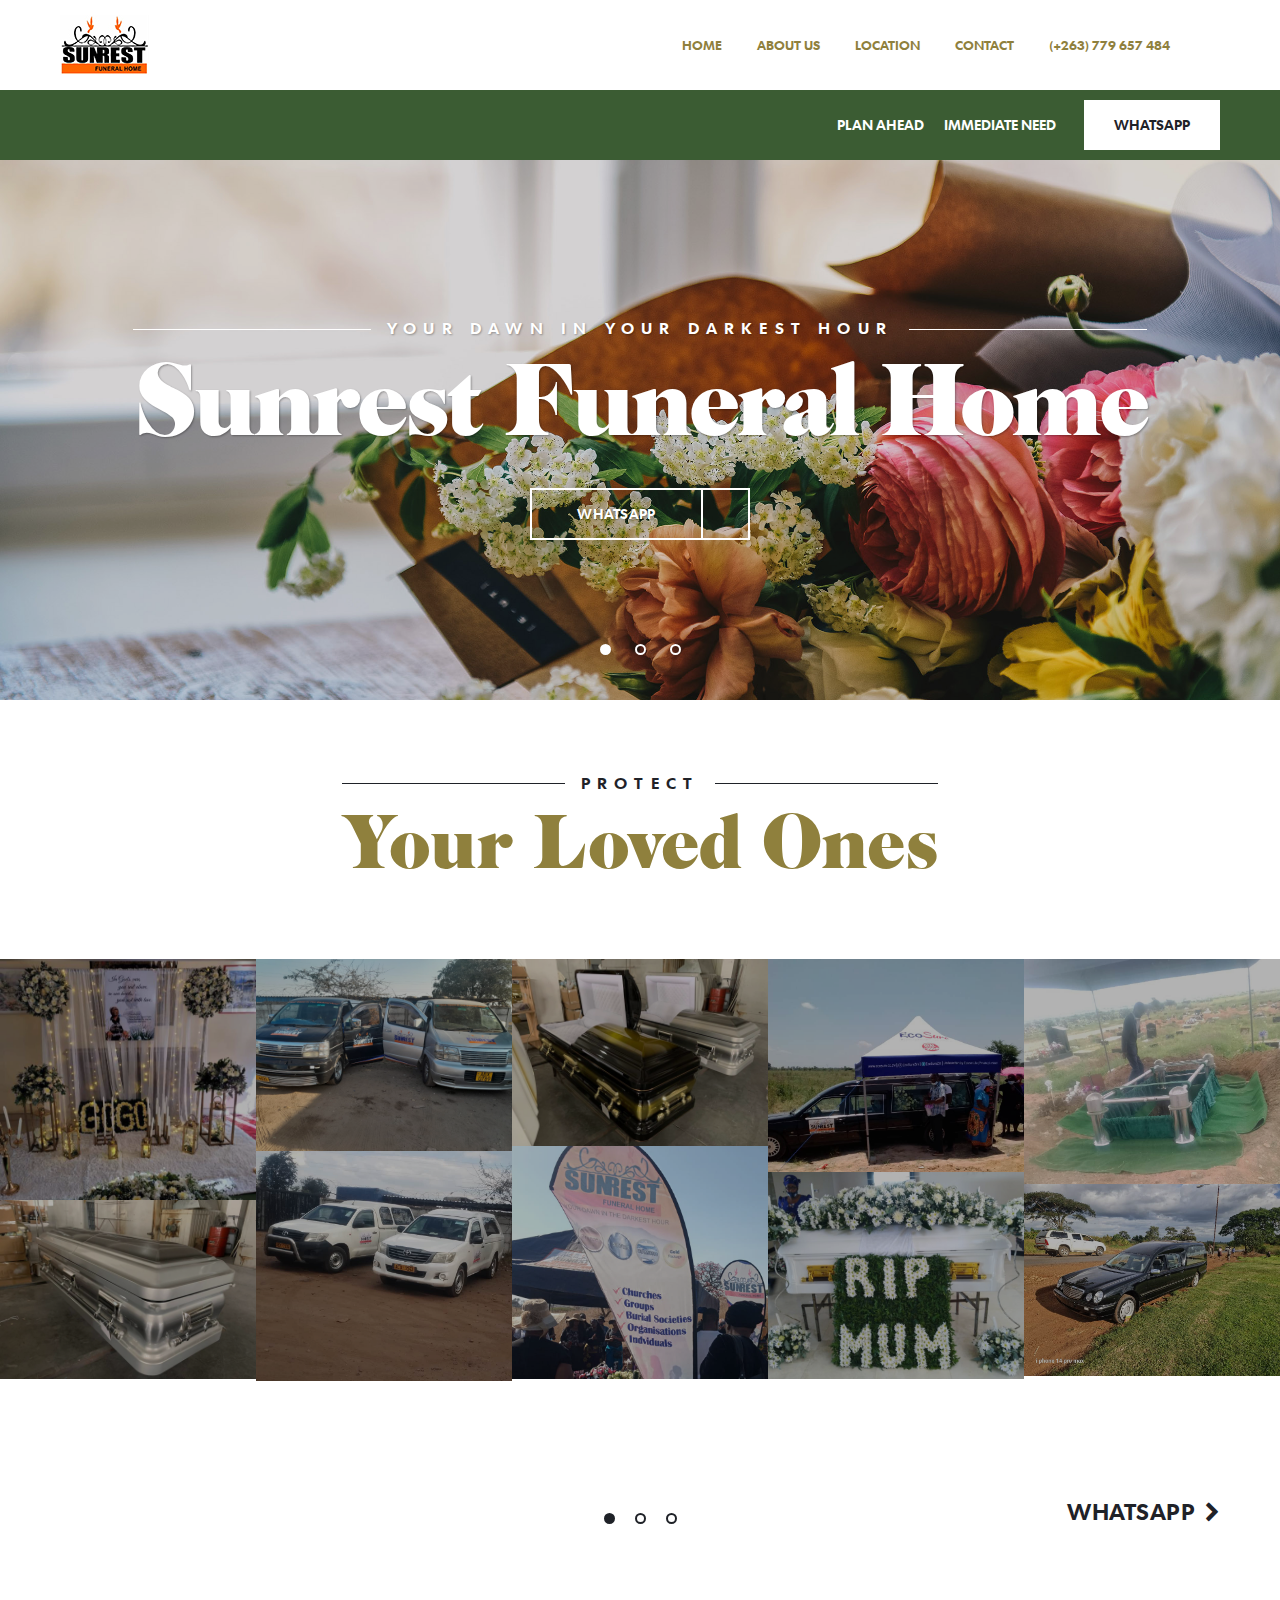
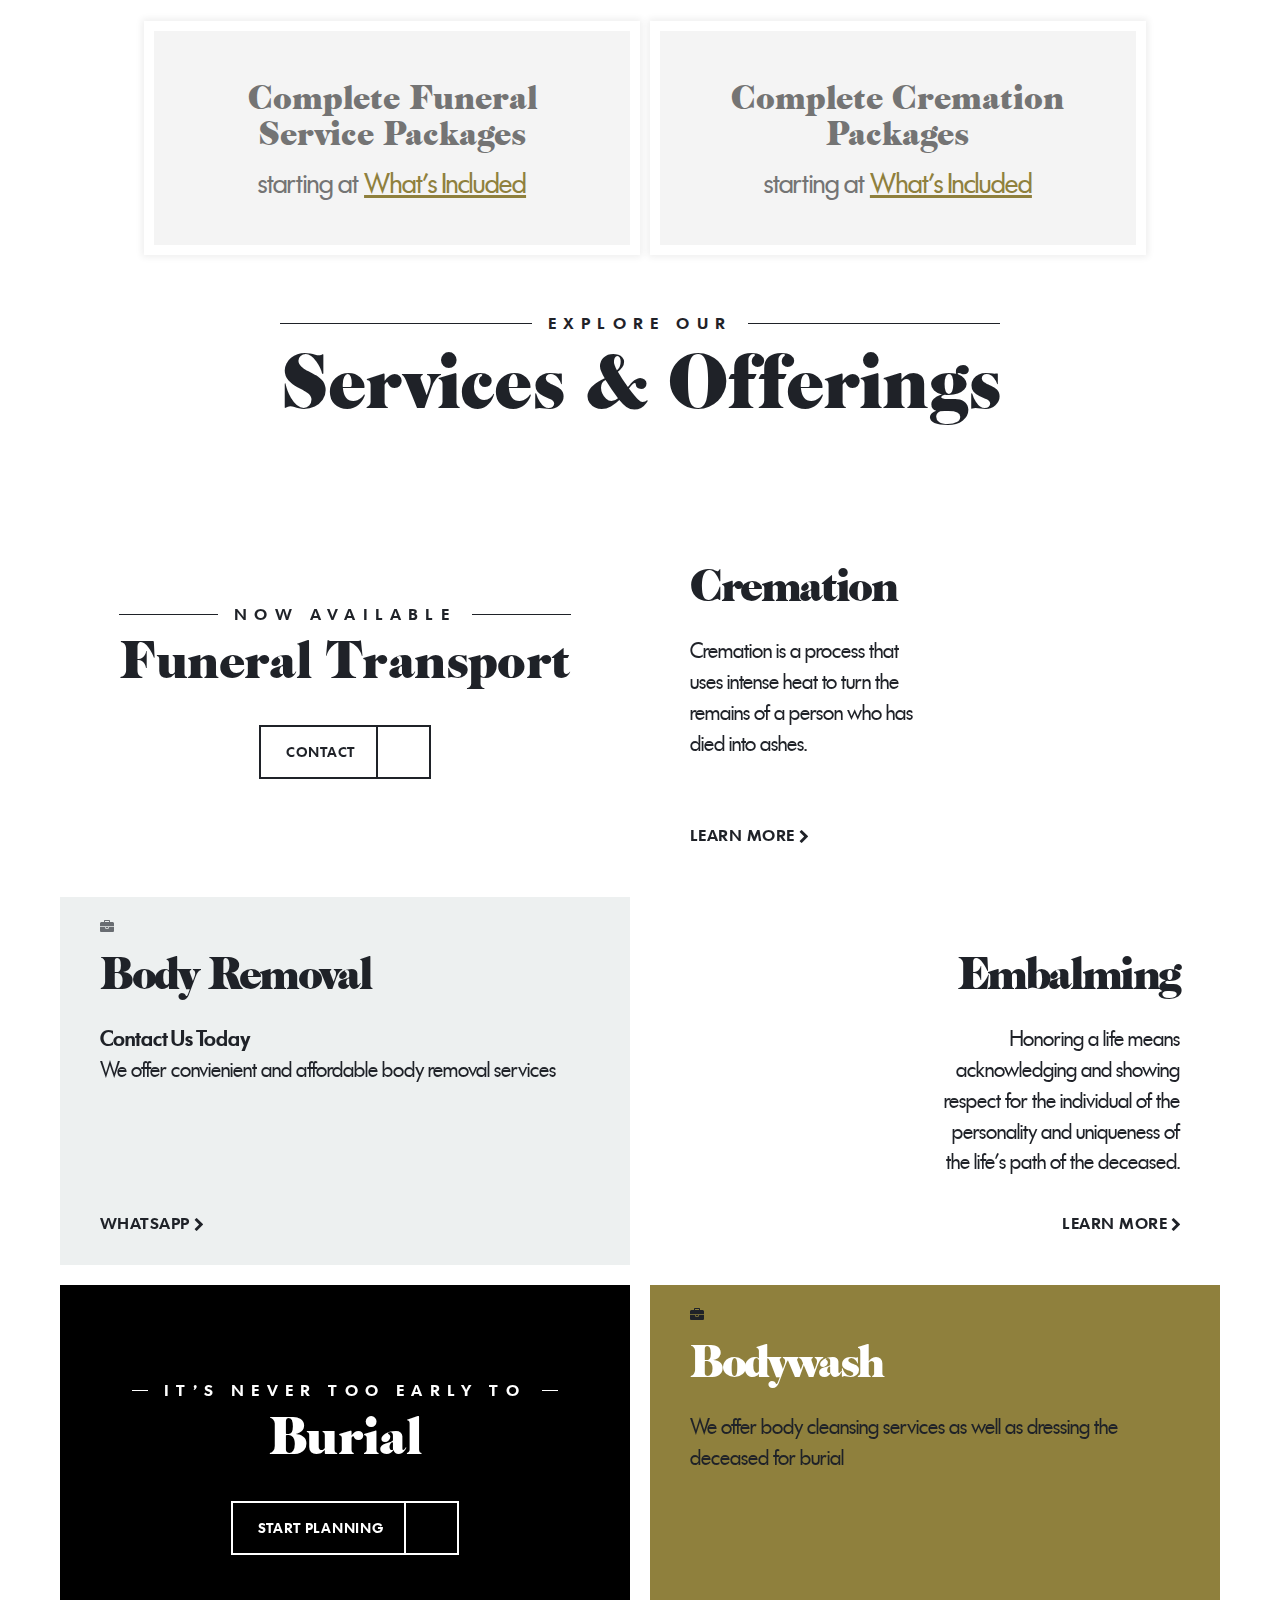
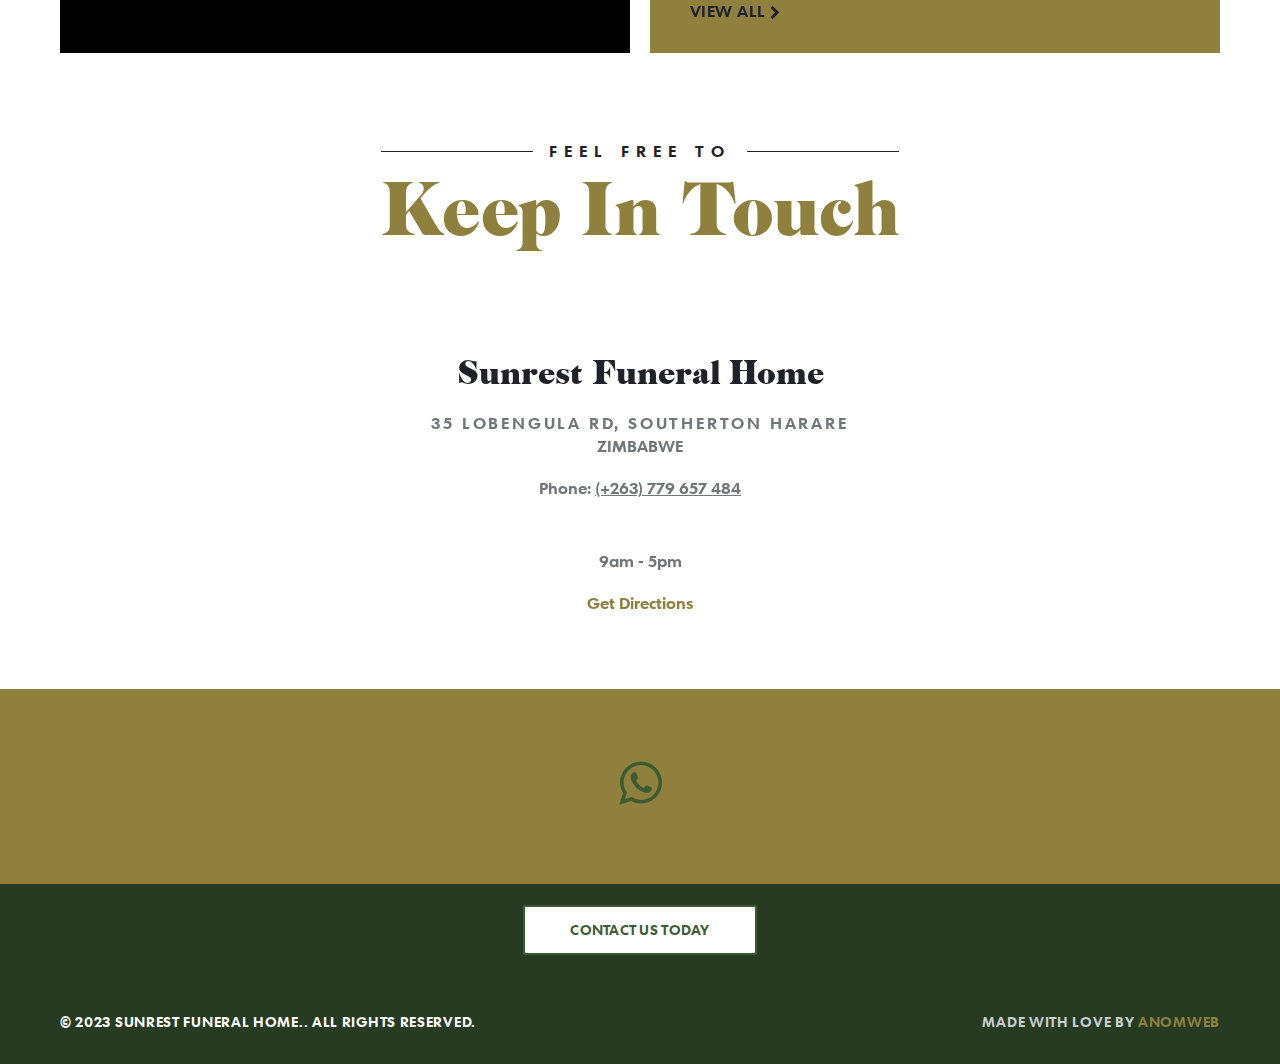
==== commit 718def96: "Add files via upload" ====
--- a/index.html
+++ b/index.html
@@ -1,8 +1,10 @@
 <!doctype html>
 <html lang="en" xmlns="http://www.w3.org/1999/xhtml" xmlns:og="http://ogp.me/ns#" xmlns:fb="https://www.facebook.com/2008/fbml" class=" not-mobile-device has-sticky-header">
 <head>
+<meta Funeral Home Harare, Cremations Harare, Burials Harare, Funeral Services Harare, Funeral Homes Harare, Body Removal Harare, Body Transportation Harare, Body Wash Harare, Embalming Harare, Life Insurance Harare>
+	
 <meta charset="utf-8">
-<title>Sunrest Funeral Home, 72 Craster Rd, Harare</title>
+<title>Sunrest Funeral Home, 35 Lobengula Rd, Southerton Harare | Funeral Homes Harare</title>
 <meta name="description" content="Sunrest Funeral Home, 72 Craster Rd, Harare">
 <link rel="apple-touch-icon" sizes="180x180" href="images/T6rnalnzpCNe.png">
 <link rel="icon" type="image/png" sizes="32x32" href="images/gOLdkRcF2gky.png">
@@ -79,28 +81,7 @@
 <div class="accessibility-nav">
 <a href="#slideshow" id="SkipToMainContent" class="accessibility__link" tabindex="0">Skip to content</a>
 </div>
-<script id="warning-message-script">
-			(function() {
-				var key = "4";
-				var tplString = [
-					'<div class="warning-message__container">',
-						'<div class="warning-message" data-message-ref="4" data-menu-sticky=".template-header,.template-header .header-bottom">',
-							'<p role="alert">To Our Families and Community. Information on Funerals and COVID-19. \u003ca href=\"/coronavirus-notice/\"\u003eRead More\u003c/a\u003e</p>',
-							'<button type="button" class="warning-message__close" aria-label="Close this warning"><i aria-hidden="true">&times;</i></button>',
-						'</div>',
-					'</div>'
-				].join( '' );
-				var div = document.createElement('div');
-				div.innerHTML = tplString;
-				tpl = div.children[0];
-				var script = document.getElementById("warning-message-script");
-				if ( typeof sessionStorage !== 'undefined' && !sessionStorage.getItem( 'message-' + key ) ) {
-					script.parentNode.insertBefore(tpl, script);
-				} else if ( sessionStorage === 'undefined' ) {
-					script.parentNode.insertBefore(tpl, script);
-				}
-			})();
-		</script>
+
 <div class="body" id="home">
 <div class="content">
 <header class="template-header   ">
@@ -191,19 +172,7 @@
 </ul>
 </nav>
 
-<div class="search-area" id="obit-search-mobile" data-not-found-text="No obituaries found matching the search term.">
-<form name="MainNavSearch" class="form-obit-search" role="search" method="get" action="/obituaries/">
-<div class="input-group input-search">
-<input type="text" name="filter" class="form-control input-sm" placeholder="SEARCH" aria-label="Search by name">
-<div class="input-group-btn">
-<button type="submit" class="btn btn-sm">
-<i class="fa fa-search" aria-hidden="true"></i>
-<span class="sr-only">Search</span>
-</button>
-</div>
-</div>
-</form>
-</div>
+
 
 <nav class="header-col mobile-main-nav">
 <ul>
@@ -780,9 +749,9 @@
 <i class="fa fa-briefcase"></i>
 
 </div>
-<h3 class="h3">Grief &amp; Healing</h3>
+<h3 class="h3">Cremation</h3>
 <div class="description half-size">
-You're never alone. No matter how you feel at this moment, you have our commitment.
+	Cremation is a process that uses intense heat to turn the remains of a person who has died into ashes.
 </div>
 <a href="contact.html">Learn More</a>
 </div>
@@ -886,7 +855,7 @@
 <div class="location__section text-uppercase">
 <div class="location__address" itemprop="address" itemscope itemtype="https://schema.org/PostalAddress">
 <p class="location__text" itemprop="streetAddress">
-72 Crester Rd, Harare</p>
+	35 Lobengula Rd, Southerton Harare</p>
 <p class="location__text">
 <span itemprop="addressLocality"></span> <span itemprop="addressRegion"></span>
 <span itemprop="postalCode"></span>
@@ -934,9 +903,9 @@
 <div class="social-footer">
 <ul class="social-icons">
 <li>
-<a class="social-link facebook" href="contact.html" target="_blank" rel="nofollow noopener">
-<i class="fa fa-facebook" aria-hidden="true"></i>
-<span class="sr-only">facebook</span>
+<a class="social-link Whatsapp href="contact.html" target="_blank" rel="nofollow noopener">
+<i class="fa fa-whatsapp" aria-hidden="true"></i>
+<span class="sr-only">Whatsapp</span>
 </a>
 </li>
 </ul>
